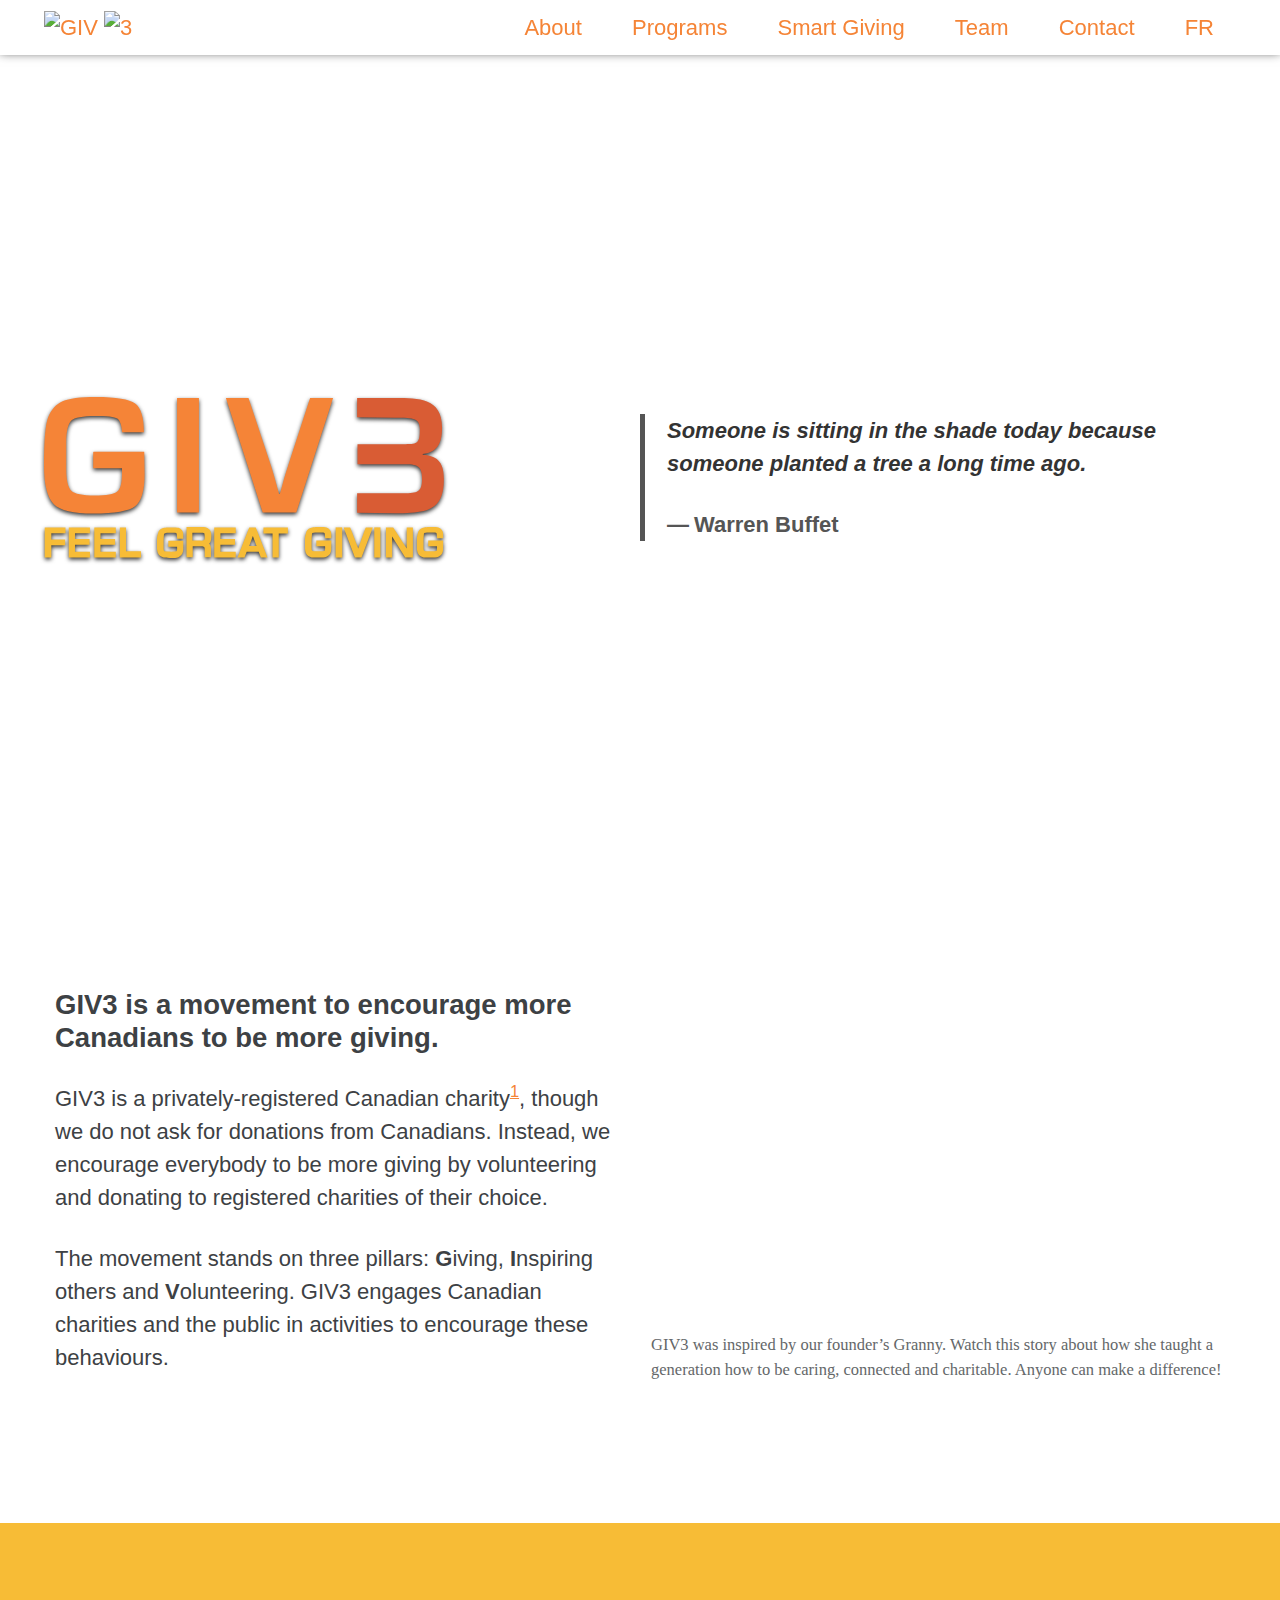
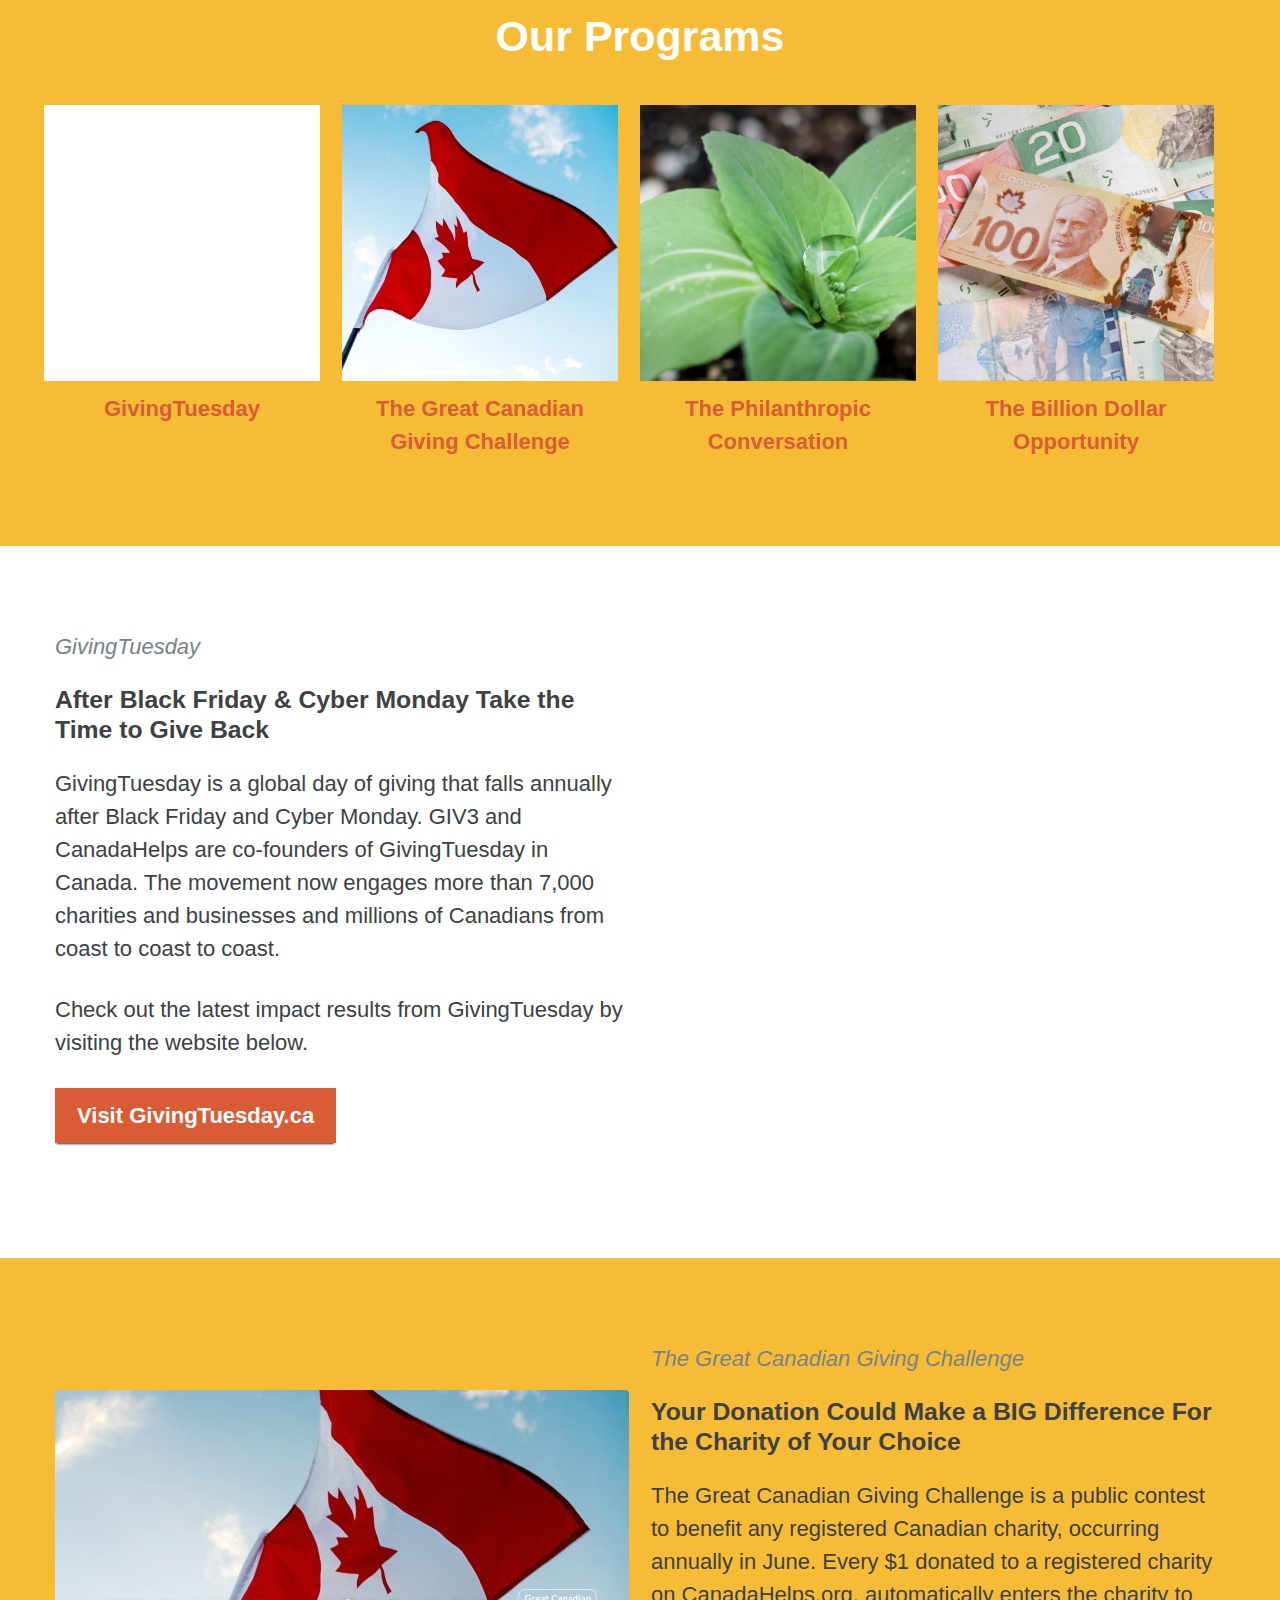
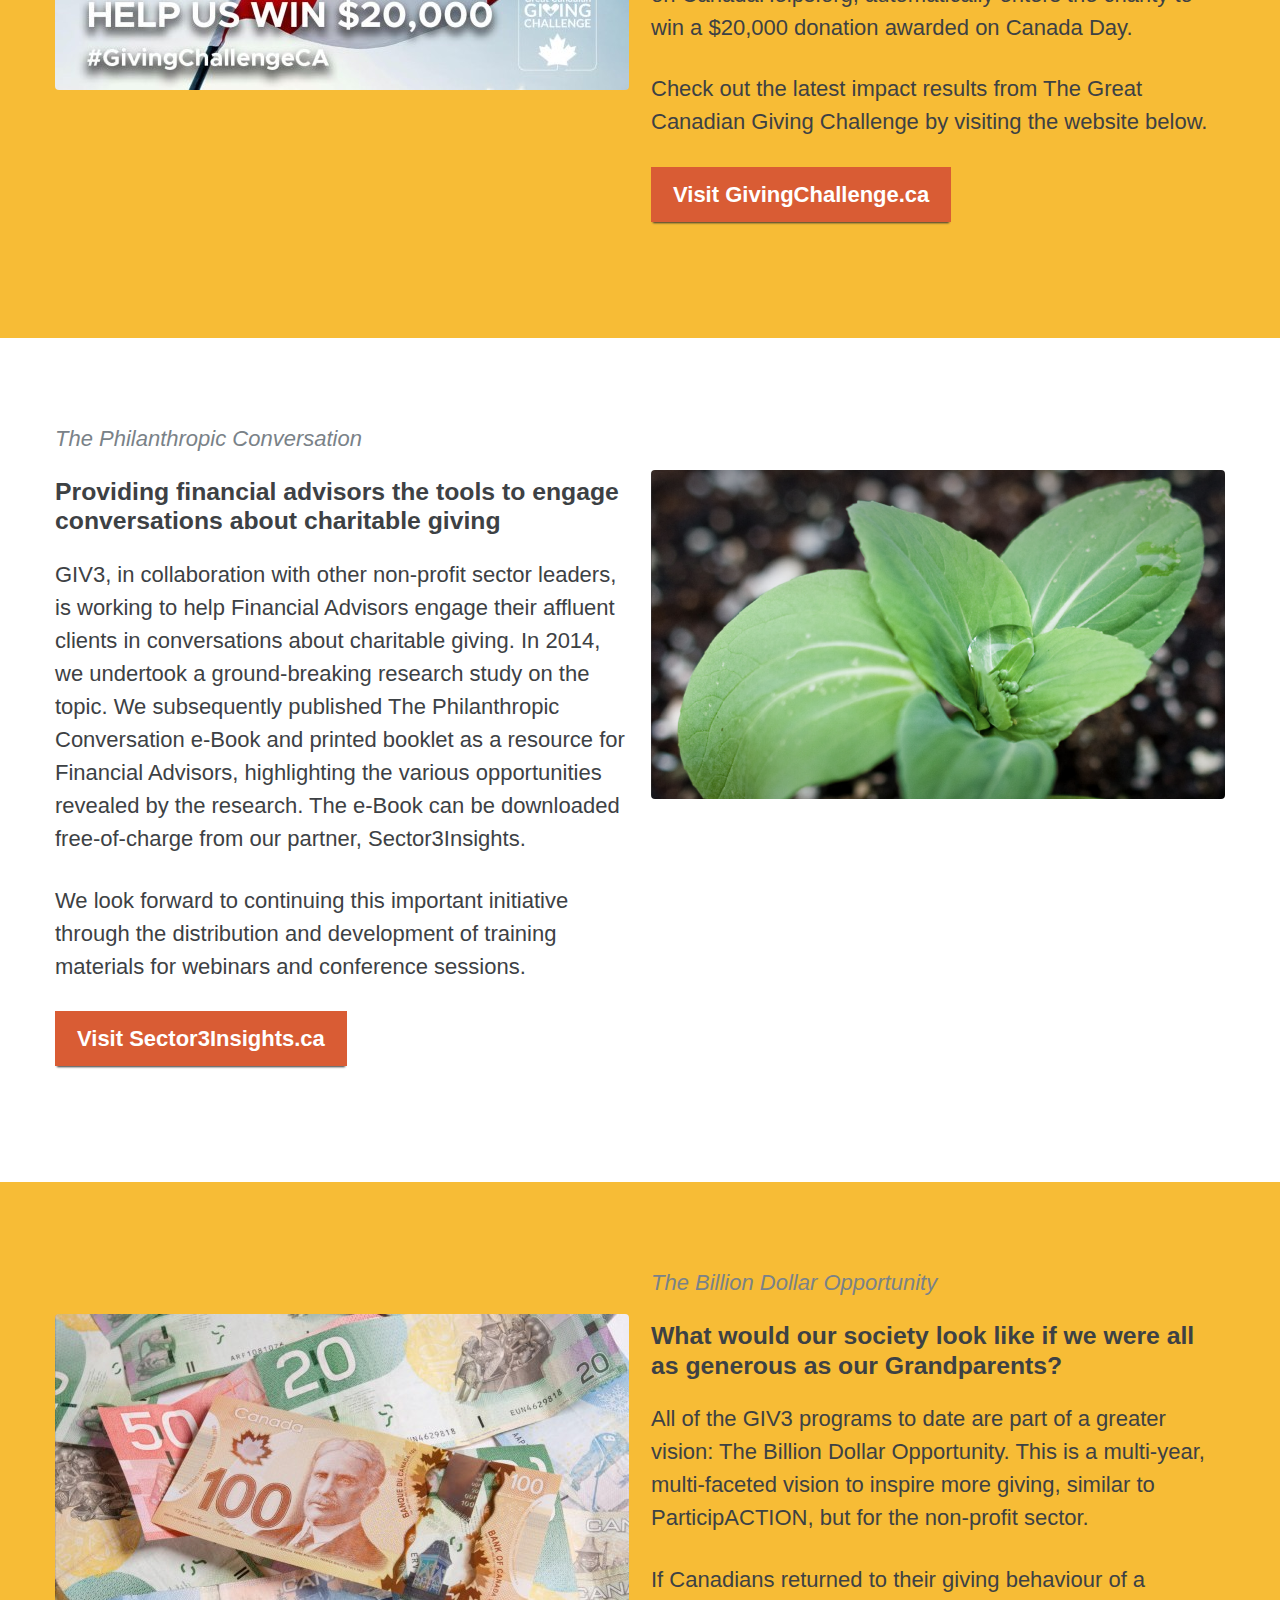
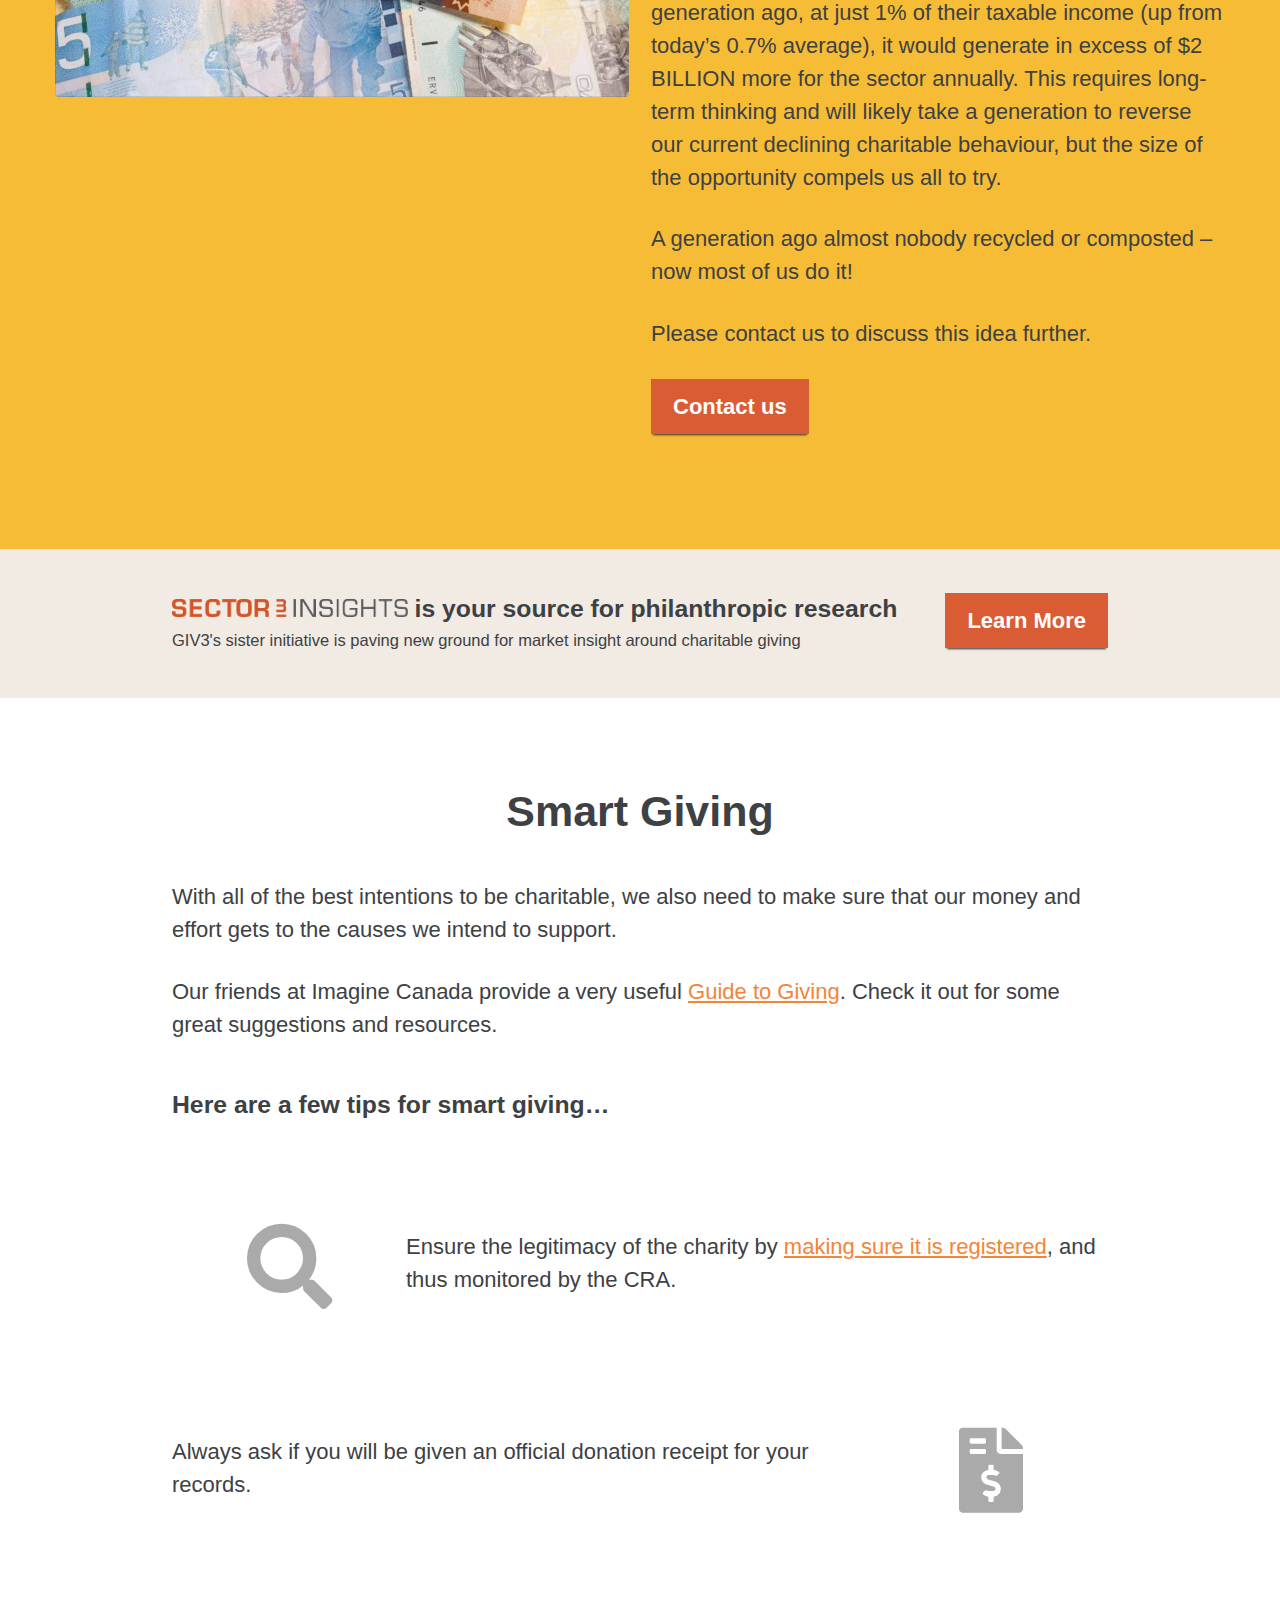
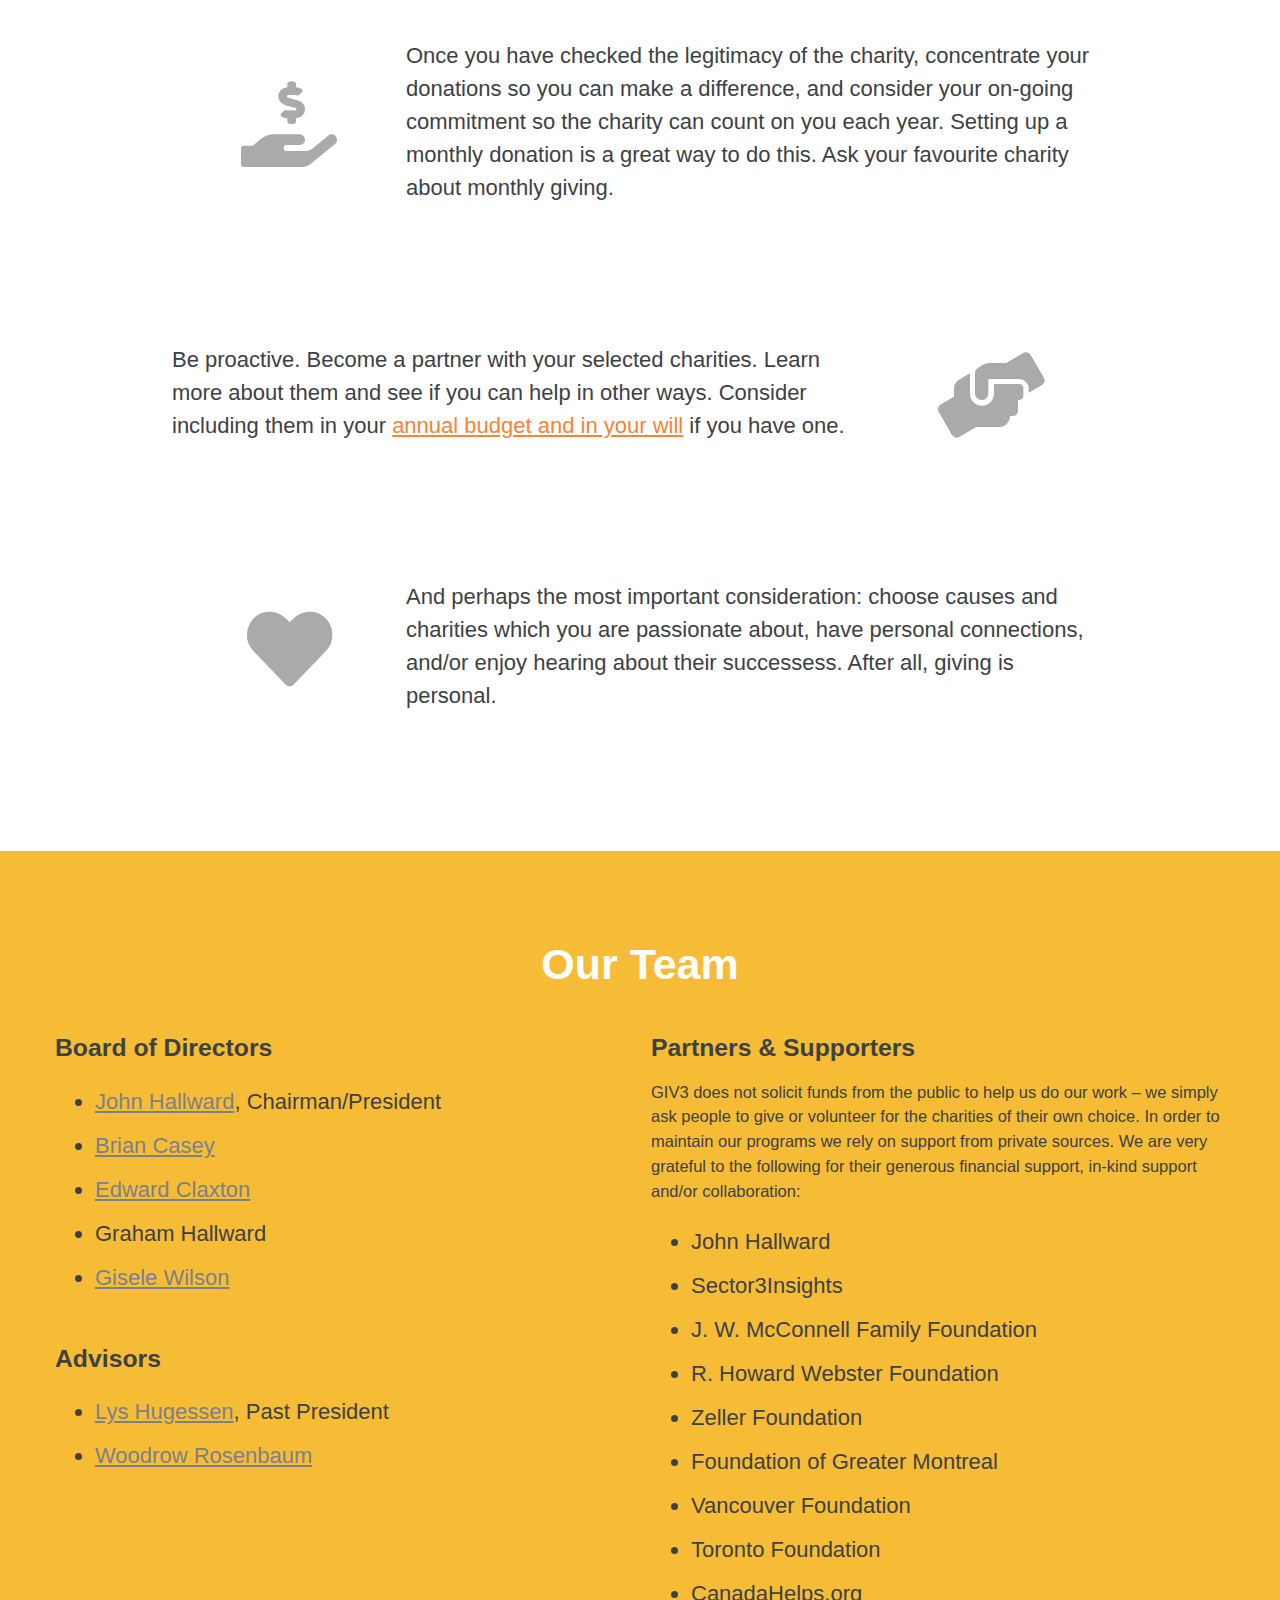
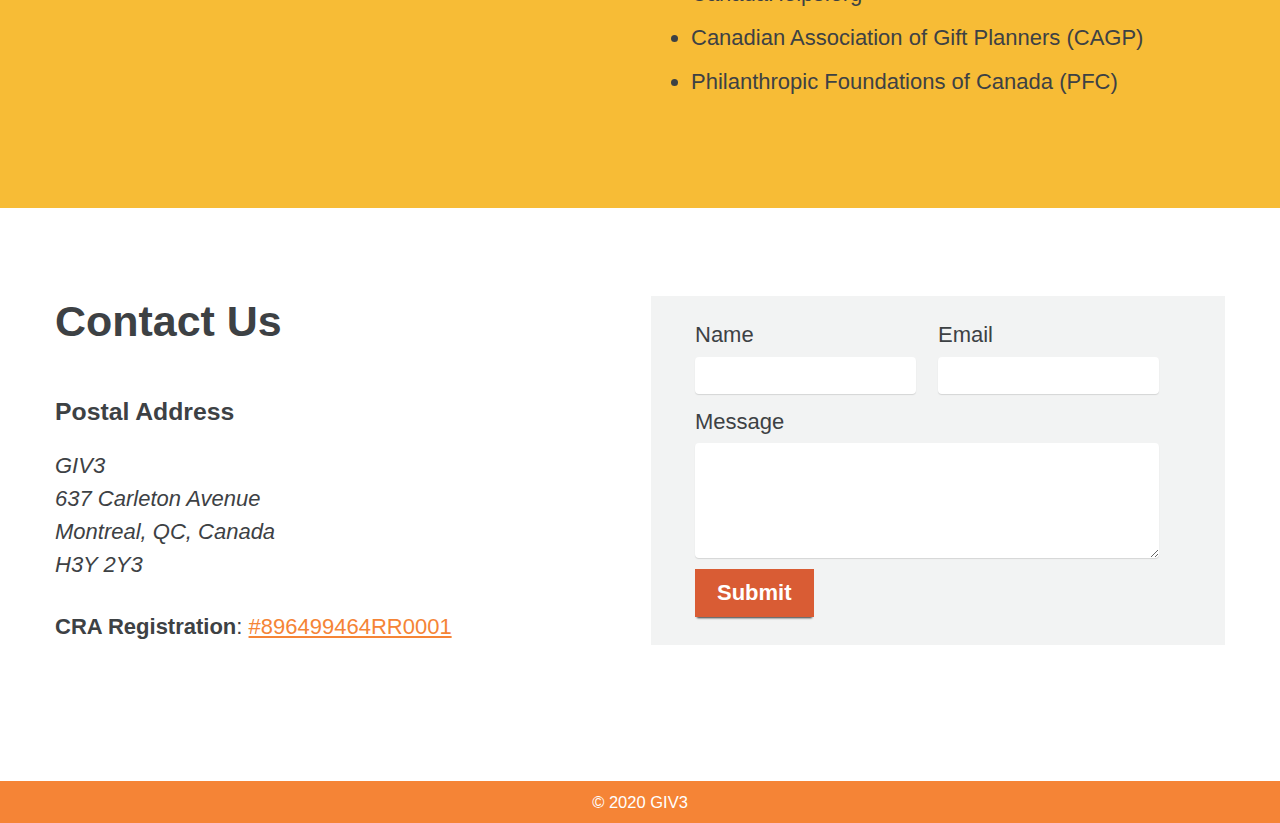
==== index.html @ 42792658 "fixed french redirect" ====
<!DOCTYPE html>
<html lang="en">
<head>
    <meta charset="UTF-8">
    <title>GIV3</title>
    <meta name="description" content="">
    <meta name="viewport" content="width=device-width, initial-scale=1, minimum-scale=1">
    <link rel="canonical" href="https://giv3.ca">

    <link rel="stylesheet"
          href="/assets/css/fontawesome-all.min.css?v=1588777667">
    <link rel="stylesheet"
          href="/assets/css/flexgrid.css?v=1588777667"
          type="text/css">
    <link rel="stylesheet"
          href="/assets/css/main.css?v=1588777667">
    <link rel="apple-touch-icon" sizes="57x57"
      href="/assets/img/favicon/apple-icon-57x57.png">
<link rel="apple-touch-icon" sizes="60x60"
      href="/assets/img/favicon/apple-icon-60x60.png">
<link rel="apple-touch-icon" sizes="72x72"
      href="/assets/img/favicon/apple-icon-72x72.png">
<link rel="apple-touch-icon" sizes="76x76"
      href="/assets/img/favicon/apple-icon-76x76.png">
<link rel="apple-touch-icon" sizes="114x114"
      href="/assets/img/favicon/apple-icon-114x114.png">
<link rel="apple-touch-icon" sizes="120x120"
      href="/assets/img/favicon/apple-icon-120x120.png">
<link rel="apple-touch-icon" sizes="144x144"
      href="/assets/img/favicon/apple-icon-144x144.png">
<link rel="apple-touch-icon" sizes="152x152"
      href="/assets/img/favicon/apple-icon-152x152.png">
<link rel="apple-touch-icon" sizes="180x180"
      href="/assets/img/favicon/apple-icon-180x180.png">
<link rel="icon" type="image/png" sizes="192x192"
      href="/assets/img/favicon/android-icon-192x192.png">
<link rel="icon" type="image/png" sizes="32x32"
      href="/assets/img/favicon/favicon-32x32.png">
<link rel="icon" type="image/png" sizes="96x96"
      href="/assets/img/favicon/favicon-96x96.png">
<link rel="icon" type="image/png" sizes="16x16"
      href="/assets/img/favicon/favicon-16x16.png">
<link rel="manifest"
      href="//assets/img/faviconmanifest.json">
<meta name="msapplication-TileColor" content="#ffffff">
<meta name="msapplication-TileImage"
      content="/assets/img/favicon/ms-icon-144x144.png">
<meta name="theme-color" content="#ffffff">
</head>
<body>

<nav id="main-nav">
    <div class="container">
        <div class="main-nav-contents">
            <a href="https://giv3.ca" id="main-nav-home">
                <img src="/assets/img/en/logo_no_3.svg"
                     alt="GIV">
                <img src="/assets/img/3.svg"
                     alt="3"
                     id="logo-3">
            </a>
            <a id="nav-burger" href="/">
                <i class="fas fa-bars burger-closed"></i>
                <i class="fas fa-times burger-open"></i>
            </a>
            <ul>
                <li><a href="#about">About</a></li>
                <li><a href="#programs">Programs</a></li>
                <li><a href="#giving">Smart Giving</a></li>
                <li><a href="#team">Team</a></li>
                <li><a href="#contact">Contact</a></li>
                <li>
                    
                        
                        <a href="https://donn3.ca/fr">FR</a>
                        
                </li>
            </ul>
        </div>
    </div>
</nav>
<div id="main-nav-trunk">
    <ul>
        <li><a href="#about">About</a></li>
        <li><a href="#programs">Programs</a></li>
        <li><a href="#giving">Smart Giving</a></li>
        <li><a href="#team">Team</a></li>
        <li><a href="#contact">Contact</a></li>
        <li>
            
                
                <a href="https://donn3.ca/fr">FR</a>
                
        </li>
    </ul>
</div>
<div id="site-wrap">
    <header id="home-hero"
            class="parallax-background"
            data-parallax="scroll"
            data-speed="0.8"
            data-image-src="/assets/img/hero/trees3.jpg">
        <div class="container">
            <div class="hero-box row">
                <div class="col-lg-4">
                    <h1 class="logo">
                        <img src="/assets/img/en/logo.svg"
                             alt="GIV3">
                    </h1>
                </div>
                <div class="col-lg-6">
                    <blockquote>
                        <p>Someone is sitting in the shade today because<br>someone planted a tree a long time ago.</p>
                        <cite>Warren Buffet</cite>
                    </blockquote>
                </div>
            </div>
        </div>
    </header>
    <section id="about" class="panel">
        <div class="container row">
            <div class="col-md-6">
                <h2>GIV3 is a movement to encourage more Canadians to be more giving.</h2>
                <p>GIV3 is a privately-registered Canadian charity<sup><a href="#contact">1</a></sup>, though we do not
ask for donations from Canadians. Instead, we encourage everybody to be more giving by
volunteering and donating to registered charities of their choice.</p>

<p>The movement stands on three pillars: <strong>G</strong>iving, <strong>I</strong>nspiring others and <strong>V</strong>olunteering. 
GIV3 engages Canadian charities and the public in activities to encourage these behaviours.</p>


            </div>
            <div class="col-md-6">
                <figure>
                    <div class="responsive-video-container">
                        <iframe src="https://www.youtube.com/embed/OLR3I4YPc20?rel=0&modestbranding=1&cc_lang_pref=en"
                                width="560"
                                height="315"
                                frameborder="0"></iframe>
                    </div>
                    <figcaption>GIV3 was inspired by our founder’s Granny. Watch this story about how she taught a generation how to be caring, connected and charitable. Anyone can make a difference!</figcaption>
                </figure>
            </div>
        </div>
    </section>
    <section id="programs">
        <div id="program-index" class="panel panel--contrast">
            <h2 class="text-center heading-large">Our Programs</h2>
            <div class="container">
                <div class="row">
                    <div class="col-sm-3">
                        <a href="#giving-tuesday">
                            <div class="tile-img"
                                 style="background-image: url(/assets/img/giving_tuesday.svg)">
                            </div>
                            <span class="tile-text">
                            GivingTuesday
                        </span>
                        </a>
                    </div>
                    <div class="col-sm-3">
                        <a href="#giving-challenge">
                            <div class="tile-img"
                                 style="background-image: url(/assets/img/gcgc_flag.jpg)">
                            </div>
                            <span class="tile-text">
                            The Great Canadian Giving Challenge
                        </span>
                        </a>
                    </div>
                    <div class="col-sm-3">
                        <a href="#philanthropic-conversation">
                            <div class="tile-img"
                                 style="background-image: url(/assets/img/philanthropic_conversation.png)">
                            </div>
                            <span class="tile-text">
                            The Philanthropic Conversation
                        </span>
                        </a>
                    </div>
                    <div class="col-sm-3">
                        <a href="#billion-dollar-opportunity">
                            <div class="tile-img"
                                 style="background-image: url(/assets/img/billion_dollar_opportunity.jpg)">
                            </div>
                            <span class="tile-text">
                            The Billion Dollar Opportunity
                        </span>
                        </a>
                    </div>
                </div>
            </div>
        </div>
        <div id="giving-tuesday" class="panel program">
            <div class="container row">
                <div class="col-md-6">
                    <h2 class="small-heading">GivingTuesday</h2>
                    <h3>After Black Friday & Cyber Monday Take the Time to Give Back</h3>
                    <p>GivingTuesday is a global day of giving that falls annually after Black Friday and Cyber Monday. GIV3 and CanadaHelps are co-founders of GivingTuesday in Canada. The movement now engages more than 7,000 charities and businesses and millions of Canadians from coast to coast to coast.</p>

<p>Check out the latest impact results from GivingTuesday by visiting the website below.</p>

                    <a href="https://givingtuesday.ca/"
                       target="_blank"
                       rel="noopener"
                       class="btn btn--primary btn--large">
                        Visit GivingTuesday.ca
                    </a>
                </div>
                <div class="col-md-6">
                    <figure>
                        <div class="responsive-video-container">
                            <iframe src="https://www.youtube.com/embed/Rq4DNKlVdxw?rel=0&modestbranding=1&cc_lang_pref=en"
                                    width="560"
                                    height="315"
                                    frameborder="0"></iframe>
                        </div>
                    </figure>
                </div>
            </div>
        </div>
        <div id="giving-challenge" class="panel program panel--contrast">
            <div class="container row">
                <div class="col-md-6">
                    <h2 class="small-heading">The Great Canadian Giving Challenge</h2>
                    <h3>Your Donation Could Make a BIG Difference For the Charity of Your Choice</h3>
                    <p>The Great Canadian Giving Challenge is a public contest to benefit any registered Canadian charity, occurring annually in June. Every $1 donated to a registered charity on CanadaHelps.org, automatically enters the charity to win a $20,000 donation awarded on Canada Day.</p>

<p>Check out the latest impact results from The Great Canadian Giving Challenge by visiting the website below.</p>

                    <a href="https://givingchallenge.ca/"
                       target="_blank"
                       rel="noopener"
                       class="btn btn--primary btn--large">
                        Visit GivingChallenge.ca
                    </a>
                </div>
                <div class="col-md-6">
                    <figure>
                        <img src="/assets/img/en/gcgc_flag.jpg"
                             alt="The Great Canadian Giving Challenge">
                    </figure>
                </div>
            </div>
        </div>
        <div id="philanthropic-conversation" class="panel program">
            <div class="container row">
                <div class="col-md-6">
                    <h2 class="small-heading">The Philanthropic Conversation</h2>
                    <h3>Providing financial advisors the tools to engage conversations about charitable giving</h3>
                    <p>GIV3, in collaboration with other non-profit sector leaders, is working to help Financial Advisors engage their affluent clients in conversations about charitable giving. In 2014, we undertook a ground-breaking research study on the topic. We subsequently published The Philanthropic Conversation e-Book and printed booklet as a resource for Financial Advisors, highlighting the various opportunities revealed by the research. The e-Book can be downloaded free-of-charge from our partner, Sector3Insights.</p>

<p>We look forward to continuing this important initiative through the distribution and development of training materials for webinars and conference sessions.</p>

                    <a href="https://sector3insights.com/the-philanthropic-conversation/"
                       target="_blank"
                       rel="noopener"
                       class="btn btn--primary btn--large">
                        Visit Sector3Insights.ca
                    </a>
                </div>
                <div class="col-md-6">
                    <figure>
                        <img src="assets/img/philanthropic_conversation.png"
                             alt="The Philanthropic Conversation">
                    </figure>
                </div>
            </div>
        </div>
        <div id="billion-dollar-opportunity" class="panel program panel--contrast">
            <div class="container row">
                <div class="col-md-6">
                    <h2 class="small-heading">The Billion Dollar Opportunity</h2>
                    <h3>What would our society look like if we were all as generous as our Grandparents?</h3>
                    <p>All of the GIV3 programs to date are part of a greater vision: The Billion Dollar Opportunity.  This is a multi-year, multi-faceted vision to inspire more giving, similar to ParticipACTION, but for the non-profit sector.</p>

<p>If Canadians returned to their giving behaviour of a generation ago, at just 1% of their taxable income (up from today’s 0.7% average), it would generate in excess of $2 BILLION more for the sector annually. This requires long-term thinking and will likely take a generation to reverse our current declining charitable behaviour, but the size of the opportunity compels us all to try.</p>

<p>A generation ago almost nobody recycled or composted – now most of us do it!</p>

<p>Please contact us to discuss this idea further.</p>

                    <a href="#contact"
                       class="btn btn--primary btn--large">
                        Contact us
                    </a>
                </div>
                <div class="col-md-6">
                    <figure>
                        <img src="assets/img/billion_dollar_opportunity.jpg"
                             alt="The Billion Dollar Opportunity">
                    </figure>
                </div>
            </div>
        </div>
    </section>
    <aside id="sector3insights" class="panel--narrow">
        <div class="container container--narrow">
            <div>
                <h3>
                    <img src="assets/img/s3i.png"
                         alt="Sector3Insights" width="282">
                    is your source for philanthropic research
                </h3>
                <p>GIV3's sister initiative is paving new ground for market insight around charitable giving</p>
            </div>
            <a href="https://sector3insights.com/"
               target="_blank"
               rel="noopener"
               class="btn btn--primary btn--large">
                Learn More
            </a>
        </div>
    </aside>
    <section id="giving" class="panel">
        <div class="container container--narrow">
            <h2 class="text-center heading-large">Smart Giving</h2>
            <p>With all of the best intentions to be charitable, we also need to make sure that our money and effort gets to the causes we intend to support.</p>

<p>Our friends at Imagine Canada provide a very useful <a href="https://www.imaginecanada.ca/en/guide-to-giving" target="_blank" rel="noopener">Guide to Giving</a>. Check it out for some great suggestions and resources.</p>

            <h3>Here are a few tips for smart giving…</h3>
            <ul class="giving-tips list-reset icon-list icon-list--alternate">
                <li>
                    <div class="icon-wrap"><i class="fas fa-search"></i>
                    </div>
                    <p>
                        Ensure the legitimacy of the charity by <a href="https://apps.cra-arc.gc.ca/ebci/hacc/srch/pub/dsplyBscSrch?request_locale=en" target="_blank" rel="noopener">making sure it is registered</a>, and thus monitored by the CRA.
                    </p>
                </li>
                <li>
                    <div class="icon-wrap"><i class="fas fa-file-invoice-dollar"></i>
                    </div>
                    <p>
                        Always ask if you will be given an official donation receipt for your records.
                    </p>
                </li>
                <li>
                    <div class="icon-wrap"><i class="fas fa-hand-holding-usd"></i>
                    </div>
                    <p>
                        Once you have checked the legitimacy of the charity, concentrate your donations so you can make a difference, and consider your on-going commitment so the charity can count on you each year. Setting up a monthly donation is a great way to do this. Ask your favourite charity about monthly giving.
                    </p>
                </li>
                <li>
                    <div class="icon-wrap"><i class="fas fa-hands-helping"></i>
                    </div>
                    <p>
                        Be proactive. Become a partner with your selected charities. Learn more about them and see if you can help in other ways. Consider including them in your <a href="http://www.leavealegacy.ca/" target="_blank" rel="noopener">annual budget and in your will</a> if you have one.
                    </p>
                </li>
                <li>
                    <div class="icon-wrap"><i class="fas fa-heart"></i>
                    </div>
                    <p>
                        And perhaps the most important consideration: choose causes and charities which you are passionate about, have personal connections, and/or enjoy hearing about their successess. After all, giving is personal.
                    </p>
                </li>
            </ul>
        </div>
    </section>
    <section id="team" class="panel panel--contrast">
        <h2 class="text-center heading-large">Our Team</h2>
        <div class="container row">
            <div class="col-md-6">
                <h3>Board of Directors</h3>
                <ul>
  <li><a href="https://www.linkedin.com/in/john-hallward-00153820/" target="_blank" rel="noopener">John Hallward</a>, Chairman/President</li>
  <li><a href="https://www.linkedin.com/in/brian-casey-97b66239/" target="_blank" rel="noopener">Brian Casey</a></li>
  <li><a href="https://www.linkedin.com/in/edward-b-ted-claxton-09258a1/" target="_blank" rel="noopener">Edward Claxton</a></li>
  <li>Graham Hallward</li>
  <li><a href="https://www.linkedin.com/in/gisele-wilson-10316569/" target="_blank" rel="noopener">Gisele Wilson</a></li>
</ul>

                <h3>Advisors</h3>
                <ul>
  <li><a href="https://www.linkedin.com/in/lys-hugessen-6779351/" target="_blank" rel="noopener">Lys Hugessen</a>, Past President</li>
  <li><a href="https://www.linkedin.com/in/woodrowrosenbaum/" target="_blank" rel="noopener">Woodrow Rosenbaum</a></li>
</ul>

            </div>
            <div class="col-md-6">
                <h3>Partners & Supporters</h3>
                <p>GIV3 does not solicit funds from the public to help us do our work – we simply ask people to give or volunteer for the charities of their own choice. In order to maintain our programs we rely on support from private sources. We are very grateful to the following for their generous financial support, in-kind support and/or collaboration:</p>

<ul>
  <li>John Hallward</li>
  <li>Sector3Insights</li>
  <li>J. W. McConnell Family Foundation</li>
  <li>R. Howard Webster Foundation</li>
  <li>Zeller Foundation</li>
  <li>Foundation of Greater Montreal</li>
  <li>Vancouver Foundation</li>
  <li>Toronto Foundation</li>
  <li>CanadaHelps.org</li>
  <li>Canadian Association of Gift Planners (CAGP)</li>
  <li>Philanthropic Foundations of Canada (PFC)</li>
</ul>

            </div>
        </div>

    </section>
    <section id="contact" class="panel">
        <div class="container row">
            <div class="col-md-6">
                <h2 class="heading-large">Contact Us</h2>
                <h3>Postal Address</h3>
                <address><p>GIV3<br />
637 Carleton Avenue<br />
Montreal, QC, Canada<br />
H3Y 2Y3</p>
</address>
                <p>
                    <strong>CRA Registration</strong>:
                    <a href="https://apps.cra-arc.gc.ca/ebci/hacc/srch/pub/dsplyRprtngPrd?q.srchNm=giv3&q.stts=0007&selectedCharityBn=896499464RR0001&dsrdPg=1" target="_blank" rel="noopener">#896499464RR0001</a>
                </p>
            </div>
            <div class="col-md-6">
                <form action="https://formspree.io/mqkdvwjq" id="contact-form" method="post">
    <input type="hidden" name="_language" value="en">
    <input type="hidden" name="_replyto" value="" id="input-replyto">
    <div class="row">
        <div class="col-xs-6">
            <label for="name">Name</label>
            <input type="text" name="name" required>
        </div>
        <div class="col-xs-6">
            <label for="email">Email</label>
            <input type="email" name="email" required id="input-email">
        </div>
    </div>
    <div class="row">
        <div class="col-xs-12">
            <label for="message">Message</label>
            <textarea name="message" rows="4" required></textarea>
        </div>
        <div class="col-xs-12">
            <button type="submit" class="btn btn--primary btn--large">
                Submit
            </button>
        </div>
    </div>
</form>
<script>
    var emailInput = document.getElementById('input-email');
    var replytoInput = document.getElementById('input-replyto');
    emailInput.addEventListener('keyup', function (e) {
        replytoInput.value = emailInput.value;
    });
</script>
            </div>
        </div>
    </section>
</div>
<footer id="main-footer">
    <div class="container">
        &copy;
        <span id="copyright-year">2020</span>
        GIV3
    </div>
</footer>
<script src="https://code.jquery.com/jquery-3.5.0.min.js"
        integrity="sha256-xNzN2a4ltkB44Mc/Jz3pT4iU1cmeR0FkXs4pru/JxaQ="
        crossorigin="anonymous"></script>
<script src="assets/js/parallax.min.js"></script>
<script src="assets/js/site.js"></script>
</body>
</html>
---- assets/css/flexgrid.css ----
.container-fluid,
.container {
    margin-right: auto;
    margin-left: auto;
}

.container-fluid {
    padding-right: 2rem;
    padding-left: 2rem;
}

.row {
    box-sizing: border-box;
    display: -webkit-box;
    display: -ms-flexbox;
    display: flex;
    -webkit-box-flex: 0;
    -ms-flex: 0 1 auto;
    flex: 0 1 auto;
    -webkit-box-orient: horizontal;
    -webkit-box-direction: normal;
    -ms-flex-direction: row;
    flex-direction: row;
    -ms-flex-wrap: wrap;
    flex-wrap: wrap;
    margin-right: -0.5rem;
    margin-left: -0.5rem;
}

.row.reverse {
    -webkit-box-orient: horizontal;
    -webkit-box-direction: reverse;
    -ms-flex-direction: row-reverse;
    flex-direction: row-reverse;
}

.col.reverse {
    -webkit-box-orient: vertical;
    -webkit-box-direction: reverse;
    -ms-flex-direction: column-reverse;
    flex-direction: column-reverse;
}

.col-xs,
.col-xs-1,
.col-xs-2,
.col-xs-3,
.col-xs-4,
.col-xs-5,
.col-xs-6,
.col-xs-7,
.col-xs-8,
.col-xs-9,
.col-xs-10,
.col-xs-11,
.col-xs-12,
.col-xs-offset-0,
.col-xs-offset-1,
.col-xs-offset-2,
.col-xs-offset-3,
.col-xs-offset-4,
.col-xs-offset-5,
.col-xs-offset-6,
.col-xs-offset-7,
.col-xs-offset-8,
.col-xs-offset-9,
.col-xs-offset-10,
.col-xs-offset-11,
.col-xs-offset-12 {
    box-sizing: border-box;
    -webkit-box-flex: 0;
    -ms-flex: 0 0 auto;
    flex: 0 0 auto;
    padding-right: 0.5rem;
    padding-left: 0.5rem;
}

.col-xs {
    -webkit-box-flex: 1;
    -ms-flex-positive: 1;
    flex-grow: 1;
    -ms-flex-preferred-size: 0;
    flex-basis: 0;
    max-width: 100%;
}

.col-xs-1 {
    -ms-flex-preferred-size: 8.33333333%;
    flex-basis: 8.33333333%;
    max-width: 8.33333333%;
}

.col-xs-2 {
    -ms-flex-preferred-size: 16.66666667%;
    flex-basis: 16.66666667%;
    max-width: 16.66666667%;
}

.col-xs-3 {
    -ms-flex-preferred-size: 25%;
    flex-basis: 25%;
    max-width: 25%;
}

.col-xs-4 {
    -ms-flex-preferred-size: 33.33333333%;
    flex-basis: 33.33333333%;
    max-width: 33.33333333%;
}

.col-xs-5 {
    -ms-flex-preferred-size: 41.66666667%;
    flex-basis: 41.66666667%;
    max-width: 41.66666667%;
}

.col-xs-6 {
    -ms-flex-preferred-size: 50%;
    flex-basis: 50%;
    max-width: 50%;
}

.col-xs-7 {
    -ms-flex-preferred-size: 58.33333333%;
    flex-basis: 58.33333333%;
    max-width: 58.33333333%;
}

.col-xs-8 {
    -ms-flex-preferred-size: 66.66666667%;
    flex-basis: 66.66666667%;
    max-width: 66.66666667%;
}

.col-xs-9 {
    -ms-flex-preferred-size: 75%;
    flex-basis: 75%;
    max-width: 75%;
}

.col-xs-10 {
    -ms-flex-preferred-size: 83.33333333%;
    flex-basis: 83.33333333%;
    max-width: 83.33333333%;
}

.col-xs-11 {
    -ms-flex-preferred-size: 91.66666667%;
    flex-basis: 91.66666667%;
    max-width: 91.66666667%;
}

.col-xs-12 {
    -ms-flex-preferred-size: 100%;
    flex-basis: 100%;
    max-width: 100%;
}

.col-xs-offset-0 {
    margin-left: 0;
}

.col-xs-offset-1 {
    margin-left: 8.33333333%;
}

.col-xs-offset-2 {
    margin-left: 16.66666667%;
}

.col-xs-offset-3 {
    margin-left: 25%;
}

.col-xs-offset-4 {
    margin-left: 33.33333333%;
}

.col-xs-offset-5 {
    margin-left: 41.66666667%;
}

.col-xs-offset-6 {
    margin-left: 50%;
}

.col-xs-offset-7 {
    margin-left: 58.33333333%;
}

.col-xs-offset-8 {
    margin-left: 66.66666667%;
}

.col-xs-offset-9 {
    margin-left: 75%;
}

.col-xs-offset-10 {
    margin-left: 83.33333333%;
}

.col-xs-offset-11 {
    margin-left: 91.66666667%;
}

.start-xs {
    -webkit-box-pack: start;
    -ms-flex-pack: start;
    justify-content: flex-start;
    text-align: start;
}

.center-xs {
    -webkit-box-pack: center;
    -ms-flex-pack: center;
    justify-content: center;
    text-align: center;
}

.end-xs {
    -webkit-box-pack: end;
    -ms-flex-pack: end;
    justify-content: flex-end;
    text-align: end;
}

.top-xs {
    -webkit-box-align: start;
    -ms-flex-align: start;
    align-items: flex-start;
}

.middle-xs {
    -webkit-box-align: center;
    -ms-flex-align: center;
    align-items: center;
}

.bottom-xs {
    -webkit-box-align: end;
    -ms-flex-align: end;
    align-items: flex-end;
}

.around-xs {
    -ms-flex-pack: distribute;
    justify-content: space-around;
}

.between-xs {
    -webkit-box-pack: justify;
    -ms-flex-pack: justify;
    justify-content: space-between;
}

.first-xs {
    -webkit-box-ordinal-group: 0;
    -ms-flex-order: -1;
    order: -1;
}

.last-xs {
    -webkit-box-ordinal-group: 2;
    -ms-flex-order: 1;
    order: 1;
}

@media only screen and (min-width: 600px) {
    .container {
        max-width: 600px;
    }

    .col-sm,
    .col-sm-1,
    .col-sm-2,
    .col-sm-3,
    .col-sm-4,
    .col-sm-5,
    .col-sm-6,
    .col-sm-7,
    .col-sm-8,
    .col-sm-9,
    .col-sm-10,
    .col-sm-11,
    .col-sm-12,
    .col-sm-offset-0,
    .col-sm-offset-1,
    .col-sm-offset-2,
    .col-sm-offset-3,
    .col-sm-offset-4,
    .col-sm-offset-5,
    .col-sm-offset-6,
    .col-sm-offset-7,
    .col-sm-offset-8,
    .col-sm-offset-9,
    .col-sm-offset-10,
    .col-sm-offset-11,
    .col-sm-offset-12 {
        box-sizing: border-box;
        -webkit-box-flex: 0;
        -ms-flex: 0 0 auto;
        flex: 0 0 auto;
        padding-right: 0.5rem;
        padding-left: 0.5rem;
    }

    .col-sm {
        -webkit-box-flex: 1;
        -ms-flex-positive: 1;
        flex-grow: 1;
        -ms-flex-preferred-size: 0;
        flex-basis: 0;
        max-width: 100%;
    }

    .col-sm-1 {
        -ms-flex-preferred-size: 8.33333333%;
        flex-basis: 8.33333333%;
        max-width: 8.33333333%;
    }

    .col-sm-2 {
        -ms-flex-preferred-size: 16.66666667%;
        flex-basis: 16.66666667%;
        max-width: 16.66666667%;
    }

    .col-sm-3 {
        -ms-flex-preferred-size: 25%;
        flex-basis: 25%;
        max-width: 25%;
    }

    .col-sm-4 {
        -ms-flex-preferred-size: 33.33333333%;
        flex-basis: 33.33333333%;
        max-width: 33.33333333%;
    }

    .col-sm-5 {
        -ms-flex-preferred-size: 41.66666667%;
        flex-basis: 41.66666667%;
        max-width: 41.66666667%;
    }

    .col-sm-6 {
        -ms-flex-preferred-size: 50%;
        flex-basis: 50%;
        max-width: 50%;
    }

    .col-sm-7 {
        -ms-flex-preferred-size: 58.33333333%;
        flex-basis: 58.33333333%;
        max-width: 58.33333333%;
    }

    .col-sm-8 {
        -ms-flex-preferred-size: 66.66666667%;
        flex-basis: 66.66666667%;
        max-width: 66.66666667%;
    }

    .col-sm-9 {
        -ms-flex-preferred-size: 75%;
        flex-basis: 75%;
        max-width: 75%;
    }

    .col-sm-10 {
        -ms-flex-preferred-size: 83.33333333%;
        flex-basis: 83.33333333%;
        max-width: 83.33333333%;
    }

    .col-sm-11 {
        -ms-flex-preferred-size: 91.66666667%;
        flex-basis: 91.66666667%;
        max-width: 91.66666667%;
    }

    .col-sm-12 {
        -ms-flex-preferred-size: 100%;
        flex-basis: 100%;
        max-width: 100%;
    }

    .col-sm-offset-0 {
        margin-left: 0;
    }

    .col-sm-offset-1 {
        margin-left: 8.33333333%;
    }

    .col-sm-offset-2 {
        margin-left: 16.66666667%;
    }

    .col-sm-offset-3 {
        margin-left: 25%;
    }

    .col-sm-offset-4 {
        margin-left: 33.33333333%;
    }

    .col-sm-offset-5 {
        margin-left: 41.66666667%;
    }

    .col-sm-offset-6 {
        margin-left: 50%;
    }

    .col-sm-offset-7 {
        margin-left: 58.33333333%;
    }

    .col-sm-offset-8 {
        margin-left: 66.66666667%;
    }

    .col-sm-offset-9 {
        margin-left: 75%;
    }

    .col-sm-offset-10 {
        margin-left: 83.33333333%;
    }

    .col-sm-offset-11 {
        margin-left: 91.66666667%;
    }

    .start-sm {
        -webkit-box-pack: start;
        -ms-flex-pack: start;
        justify-content: flex-start;
        text-align: start;
    }

    .center-sm {
        -webkit-box-pack: center;
        -ms-flex-pack: center;
        justify-content: center;
        text-align: center;
    }

    .end-sm {
        -webkit-box-pack: end;
        -ms-flex-pack: end;
        justify-content: flex-end;
        text-align: end;
    }

    .top-sm {
        -webkit-box-align: start;
        -ms-flex-align: start;
        align-items: flex-start;
    }

    .middle-sm {
        -webkit-box-align: center;
        -ms-flex-align: center;
        align-items: center;
    }

    .bottom-sm {
        -webkit-box-align: end;
        -ms-flex-align: end;
        align-items: flex-end;
    }

    .around-sm {
        -ms-flex-pack: distribute;
        justify-content: space-around;
    }

    .between-sm {
        -webkit-box-pack: justify;
        -ms-flex-pack: justify;
        justify-content: space-between;
    }

    .first-sm {
        -webkit-box-ordinal-group: 0;
        -ms-flex-order: -1;
        order: -1;
    }

    .last-sm {
        -webkit-box-ordinal-group: 2;
        -ms-flex-order: 1;
        order: 1;
    }
}

@media only screen and (min-width: 768px) {
    .container {
        max-width: 768px;
    }

    .col-md,
    .col-md-1,
    .col-md-2,
    .col-md-3,
    .col-md-4,
    .col-md-5,
    .col-md-6,
    .col-md-7,
    .col-md-8,
    .col-md-9,
    .col-md-10,
    .col-md-11,
    .col-md-12,
    .col-md-offset-0,
    .col-md-offset-1,
    .col-md-offset-2,
    .col-md-offset-3,
    .col-md-offset-4,
    .col-md-offset-5,
    .col-md-offset-6,
    .col-md-offset-7,
    .col-md-offset-8,
    .col-md-offset-9,
    .col-md-offset-10,
    .col-md-offset-11,
    .col-md-offset-12 {
        box-sizing: border-box;
        -webkit-box-flex: 0;
        -ms-flex: 0 0 auto;
        flex: 0 0 auto;
        padding-right: 0.5rem;
        padding-left: 0.5rem;
    }

    .col-md {
        -webkit-box-flex: 1;
        -ms-flex-positive: 1;
        flex-grow: 1;
        -ms-flex-preferred-size: 0;
        flex-basis: 0;
        max-width: 100%;
    }

    .col-md-1 {
        -ms-flex-preferred-size: 8.33333333%;
        flex-basis: 8.33333333%;
        max-width: 8.33333333%;
    }

    .col-md-2 {
        -ms-flex-preferred-size: 16.66666667%;
        flex-basis: 16.66666667%;
        max-width: 16.66666667%;
    }

    .col-md-3 {
        -ms-flex-preferred-size: 25%;
        flex-basis: 25%;
        max-width: 25%;
    }

    .col-md-4 {
        -ms-flex-preferred-size: 33.33333333%;
        flex-basis: 33.33333333%;
        max-width: 33.33333333%;
    }

    .col-md-5 {
        -ms-flex-preferred-size: 41.66666667%;
        flex-basis: 41.66666667%;
        max-width: 41.66666667%;
    }

    .col-md-6 {
        -ms-flex-preferred-size: 50%;
        flex-basis: 50%;
        max-width: 50%;
    }

    .col-md-7 {
        -ms-flex-preferred-size: 58.33333333%;
        flex-basis: 58.33333333%;
        max-width: 58.33333333%;
    }

    .col-md-8 {
        -ms-flex-preferred-size: 66.66666667%;
        flex-basis: 66.66666667%;
        max-width: 66.66666667%;
    }

    .col-md-9 {
        -ms-flex-preferred-size: 75%;
        flex-basis: 75%;
        max-width: 75%;
    }

    .col-md-10 {
        -ms-flex-preferred-size: 83.33333333%;
        flex-basis: 83.33333333%;
        max-width: 83.33333333%;
    }

    .col-md-11 {
        -ms-flex-preferred-size: 91.66666667%;
        flex-basis: 91.66666667%;
        max-width: 91.66666667%;
    }

    .col-md-12 {
        -ms-flex-preferred-size: 100%;
        flex-basis: 100%;
        max-width: 100%;
    }

    .col-md-offset-0 {
        margin-left: 0;
    }

    .col-md-offset-1 {
        margin-left: 8.33333333%;
    }

    .col-md-offset-2 {
        margin-left: 16.66666667%;
    }

    .col-md-offset-3 {
        margin-left: 25%;
    }

    .col-md-offset-4 {
        margin-left: 33.33333333%;
    }

    .col-md-offset-5 {
        margin-left: 41.66666667%;
    }

    .col-md-offset-6 {
        margin-left: 50%;
    }

    .col-md-offset-7 {
        margin-left: 58.33333333%;
    }

    .col-md-offset-8 {
        margin-left: 66.66666667%;
    }

    .col-md-offset-9 {
        margin-left: 75%;
    }

    .col-md-offset-10 {
        margin-left: 83.33333333%;
    }

    .col-md-offset-11 {
        margin-left: 91.66666667%;
    }

    .start-md {
        -webkit-box-pack: start;
        -ms-flex-pack: start;
        justify-content: flex-start;
        text-align: start;
    }

    .center-md {
        -webkit-box-pack: center;
        -ms-flex-pack: center;
        justify-content: center;
        text-align: center;
    }

    .end-md {
        -webkit-box-pack: end;
        -ms-flex-pack: end;
        justify-content: flex-end;
        text-align: end;
    }

    .top-md {
        -webkit-box-align: start;
        -ms-flex-align: start;
        align-items: flex-start;
    }

    .middle-md {
        -webkit-box-align: center;
        -ms-flex-align: center;
        align-items: center;
    }

    .bottom-md {
        -webkit-box-align: end;
        -ms-flex-align: end;
        align-items: flex-end;
    }

    .around-md {
        -ms-flex-pack: distribute;
        justify-content: space-around;
    }

    .between-md {
        -webkit-box-pack: justify;
        -ms-flex-pack: justify;
        justify-content: space-between;
    }

    .first-md {
        -webkit-box-ordinal-group: 0;
        -ms-flex-order: -1;
        order: -1;
    }

    .last-md {
        -webkit-box-ordinal-group: 2;
        -ms-flex-order: 1;
        order: 1;
    }
}

@media only screen and (min-width: 1024px) {
    .container {
        max-width: 1024px;
    }

    .col-lg,
    .col-lg-1,
    .col-lg-2,
    .col-lg-3,
    .col-lg-4,
    .col-lg-5,
    .col-lg-6,
    .col-lg-7,
    .col-lg-8,
    .col-lg-9,
    .col-lg-10,
    .col-lg-11,
    .col-lg-12,
    .col-lg-offset-0,
    .col-lg-offset-1,
    .col-lg-offset-2,
    .col-lg-offset-3,
    .col-lg-offset-4,
    .col-lg-offset-5,
    .col-lg-offset-6,
    .col-lg-offset-7,
    .col-lg-offset-8,
    .col-lg-offset-9,
    .col-lg-offset-10,
    .col-lg-offset-11,
    .col-lg-offset-12 {
        box-sizing: border-box;
        -webkit-box-flex: 0;
        -ms-flex: 0 0 auto;
        flex: 0 0 auto;
        padding-right: 0.5rem;
        padding-left: 0.5rem;
    }

    .col-lg {
        -webkit-box-flex: 1;
        -ms-flex-positive: 1;
        flex-grow: 1;
        -ms-flex-preferred-size: 0;
        flex-basis: 0;
        max-width: 100%;
    }

    .col-lg-1 {
        -ms-flex-preferred-size: 8.33333333%;
        flex-basis: 8.33333333%;
        max-width: 8.33333333%;
    }

    .col-lg-2 {
        -ms-flex-preferred-size: 16.66666667%;
        flex-basis: 16.66666667%;
        max-width: 16.66666667%;
    }

    .col-lg-3 {
        -ms-flex-preferred-size: 25%;
        flex-basis: 25%;
        max-width: 25%;
    }

    .col-lg-4 {
        -ms-flex-preferred-size: 33.33333333%;
        flex-basis: 33.33333333%;
        max-width: 33.33333333%;
    }

    .col-lg-5 {
        -ms-flex-preferred-size: 41.66666667%;
        flex-basis: 41.66666667%;
        max-width: 41.66666667%;
    }

    .col-lg-6 {
        -ms-flex-preferred-size: 50%;
        flex-basis: 50%;
        max-width: 50%;
    }

    .col-lg-7 {
        -ms-flex-preferred-size: 58.33333333%;
        flex-basis: 58.33333333%;
        max-width: 58.33333333%;
    }

    .col-lg-8 {
        -ms-flex-preferred-size: 66.66666667%;
        flex-basis: 66.66666667%;
        max-width: 66.66666667%;
    }

    .col-lg-9 {
        -ms-flex-preferred-size: 75%;
        flex-basis: 75%;
        max-width: 75%;
    }

    .col-lg-10 {
        -ms-flex-preferred-size: 83.33333333%;
        flex-basis: 83.33333333%;
        max-width: 83.33333333%;
    }

    .col-lg-11 {
        -ms-flex-preferred-size: 91.66666667%;
        flex-basis: 91.66666667%;
        max-width: 91.66666667%;
    }

    .col-lg-12 {
        -ms-flex-preferred-size: 100%;
        flex-basis: 100%;
        max-width: 100%;
    }

    .col-lg-offset-0 {
        margin-left: 0;
    }

    .col-lg-offset-1 {
        margin-left: 8.33333333%;
    }

    .col-lg-offset-2 {
        margin-left: 16.66666667%;
    }

    .col-lg-offset-3 {
        margin-left: 25%;
    }

    .col-lg-offset-4 {
        margin-left: 33.33333333%;
    }

    .col-lg-offset-5 {
        margin-left: 41.66666667%;
    }

    .col-lg-offset-6 {
        margin-left: 50%;
    }

    .col-lg-offset-7 {
        margin-left: 58.33333333%;
    }

    .col-lg-offset-8 {
        margin-left: 66.66666667%;
    }

    .col-lg-offset-9 {
        margin-left: 75%;
    }

    .col-lg-offset-10 {
        margin-left: 83.33333333%;
    }

    .col-lg-offset-11 {
        margin-left: 91.66666667%;
    }

    .start-lg {
        -webkit-box-pack: start;
        -ms-flex-pack: start;
        justify-content: flex-start;
        text-align: start;
    }

    .center-lg {
        -webkit-box-pack: center;
        -ms-flex-pack: center;
        justify-content: center;
        text-align: center;
    }

    .end-lg {
        -webkit-box-pack: end;
        -ms-flex-pack: end;
        justify-content: flex-end;
        text-align: end;
    }

    .top-lg {
        -webkit-box-align: start;
        -ms-flex-align: start;
        align-items: flex-start;
    }

    .middle-lg {
        -webkit-box-align: center;
        -ms-flex-align: center;
        align-items: center;
    }

    .bottom-lg {
        -webkit-box-align: end;
        -ms-flex-align: end;
        align-items: flex-end;
    }

    .around-lg {
        -ms-flex-pack: distribute;
        justify-content: space-around;
    }

    .between-lg {
        -webkit-box-pack: justify;
        -ms-flex-pack: justify;
        justify-content: space-between;
    }

    .first-lg {
        -webkit-box-ordinal-group: 0;
        -ms-flex-order: -1;
        order: -1;
    }

    .last-lg {
        -webkit-box-ordinal-group: 2;
        -ms-flex-order: 1;
        order: 1;
    }
}
---- assets/css/main.css ----
/* ========================================================================== Variables @mixin ========================================================================= */
/* Typography @mixin ========================================================================= */
/* paragraph indention */
/* system typefaces */
/* sans serif typefaces */
/* serif typefaces */
/* type scale */
/* headline scale */
/* Colors @mixin ========================================================================= */
/* YIQ color contrast */
/* brands */
/* links */
/* syntax highlighting (base16) */
/* Breakpoints @mixin ========================================================================= */
/* Grid @mixin ========================================================================= */
/* Other @mixin ========================================================================= */
/* ========================================================================== MIXINS @mixin ========================================================================= */
a:focus { /* Default*/ outline: thin dotted #6f777d; /* Webkit*/ outline: 5px auto #6f777d; outline-offset: -2px; }

/* em function @mixin ========================================================================= */
/* Bourbon clearfix @mixin ========================================================================= */
/* Provides an easy way to include a clearfix for containing floats. link http://cssmojo.com/latest_new_clearfix_so_far/ example scss - Usage .element @include clearfix example css - CSS Output .element::after clear: both content: "" display: table */
/* Compass YIQ Color Contrast https://github.com/easy-designs/yiq-color-contrast @mixin ========================================================================= */
/* ========================================================================== STYLE RESETS @mixin ========================================================================= */
* { box-sizing: border-box; }

html { /* apply a natural box layout model to all elements */ box-sizing: border-box; background-color: #fff; font-size: 16px; -webkit-text-size-adjust: 100%; -ms-text-size-adjust: 100%; }

@media (min-width: 48em) { html { font-size: 18px; } }

@media (min-width: 64em) { html { font-size: 20px; } }

@media (min-width: 80em) { html { font-size: 22px; } }

/* Remove margin */
body { margin: 0; }

/* Selected elements */
::selection, ::-moz-selection { color: #fff; background: #000; }

/* Display HTML5 elements in IE6-9 and FF3 */
div, article, aside, details, figcaption, figure, footer, header, hgroup, main, nav, section { display: block; width: 100%; }

/* Display block in IE6-9 and FF3 */
audio, canvas, video { display: inline-block; *display: inline; *zoom: 1; }

/* Prevents modern browsers from displaying 'audio' without controls */
audio:not([controls]) { display: none; }

a { color: #F58436; }

/* Apply focus state */
/* Remove outline from links */
a:hover, a:active { outline: 0; }

/* Prevent sub and sup affecting line-height in all browsers */
sub, sup { position: relative; font-size: 75%; line-height: 0; vertical-align: baseline; }

sup { top: -0.5em; }

sub { bottom: -0.25em; }

/* img border in anchor's and image quality */
img { /* Responsive images (ensure images don't scale beyond their parents) */ max-width: 100%; width: auto\9 ; height: auto; vertical-align: middle; border: 0; -ms-interpolation-mode: bicubic; }

/* Prevent max-width from affecting Google Maps */
#map_canvas img, .google-maps img { max-width: none; }

/* Consistent form font size in all browsers, margin changes, misc */
button, input, select, textarea { margin: 0; font-size: 100%; vertical-align: middle; }

button, input { *overflow: visible; line-height: normal; }

button::-moz-focus-inner, input::-moz-focus-inner { padding: 0; border: 0; }

button, html input[type="button"], input[type="reset"], input[type="submit"] { -webkit-appearance: button; cursor: pointer; }

label, select, button, input[type="button"], input[type="reset"], input[type="submit"], input[type="radio"], input[type="checkbox"] { cursor: pointer; }

input[type="search"] { box-sizing: border-box; -webkit-appearance: textfield; }

input[type="search"]::-webkit-search-decoration, input[type="search"]::-webkit-search-cancel-button { -webkit-appearance: none; }

textarea { overflow: auto; vertical-align: top; }

/* ========================================================================== BASE ELEMENTS @mixin ========================================================================= */
html { /* sticky footer fix */ position: relative; min-height: 100%; }

body { margin: 0; padding: 0; color: #3d4144; font-family: Helvetica, -apple-system, BlinkMacSystemFont, "Roboto", "Segoe UI", "Helvetica Neue", "Lucida Grande", Arial, sans-serif; line-height: 1.5; position: relative; }

body.overflow--hidden { /* when primary navigation is visible, the content in the background won't scroll */ overflow: hidden; }

h1, h2, h3, h4, h5, h6 { margin: 2em 0 0.5em; line-height: 1.2; font-family: Helvetica, -apple-system, BlinkMacSystemFont, "Roboto", "Segoe UI", "Helvetica Neue", "Lucida Grande", Arial, sans-serif; font-weight: bold; }

h1:first-child, h2:first-child, h3:first-child, h4:first-child, h5:first-child, h6:first-child { margin-top: 0; }

h1 { margin-top: 0; font-size: 1.563em; }

h2 { font-size: 1.25em; margin-bottom: 1em; }

h3 { font-size: 1.125em; }

h4 { font-size: 1.0625em; }

h5 { font-size: 1.03125em; }

h6 { font-size: 1em; }

small, .small { font-size: 0.75em; }

p { margin-bottom: 1.3em; }

u, ins { text-decoration: none; border-bottom: 1px solid #3d4144; }

u a, ins a { color: inherit; }

del a { color: inherit; }

/* reduce orphans and widows when printing */
p, pre, blockquote, ul, ol, dl, figure, table, fieldset { orphans: 3; widows: 3; }

/* abbreviations */
abbr[title], abbr[data-original-title] { text-decoration: none; cursor: help; border-bottom: 1px dotted #3d4144; }

/* blockquotes */
blockquote { margin: 2em 1em 2em 0; padding-left: 1em; padding-right: 1em; font-style: italic; border-left: 0.25em solid #6f777d; }

blockquote cite { font-style: italic; }

blockquote cite:before { content: "\2014"; padding-right: 5px; }

/* links */
a:visited { color: #F58436; }

a:hover { color: #d95c34; outline: 0; }

/* buttons */
/* code */
tt, code, kbd, samp, pre { font-family: Monaco, Consolas, "Lucida Console", monospace; }

pre { overflow-x: auto; }

/* add scrollbars to wide code blocks*/
p > code, a > code, li > code, figcaption > code, td > code { padding-top: 0.1rem; padding-bottom: 0.1rem; font-size: 0.8em; background: #fafafa; border-radius: 4px; }

p > code:before, p > code:after, a > code:before, a > code:after, li > code:before, li > code:after, figcaption > code:before, figcaption > code:after, td > code:before, td > code:after { letter-spacing: -0.2em; content: "\00a0"; }

/* horizontal rule */
hr { display: block; margin: 1em 0; border: 0; border-top: 1px solid #f2f3f3; }

/* lists */
ul li, ol li { margin-bottom: 0.5em; }

li ul, li ol { margin-top: 0.5em; }

/* Media and embeds @mixin ========================================================================= */
/* Figures and images */
figure { display: -webkit-box; display: flex; -webkit-box-pack: justify; justify-content: space-between; -webkit-box-align: start; align-items: flex-start; flex-wrap: wrap; margin: 2em 0; }

figure img, figure iframe, figure .fluid-width-video-wrapper { margin-bottom: 1em; }

figure img { width: 100%; border-radius: 4px; -webkit-transition: all 0.2s ease-in-out; transition: all 0.2s ease-in-out; }

figure > a { display: block; }

@media (min-width: 37.5em) { figure.half > a, figure.half > img { width: calc(50% - 0.5em); } }

figure.half figcaption { width: 100%; }

@media (min-width: 37.5em) { figure.third > a, figure.third > img { width: calc(33.3333% - 0.5em); } }

figure.third figcaption { width: 100%; }

/* Figure captions */
figcaption { margin-bottom: 0.5em; color: #646769; font-family: Georgia, Times, serif; font-size: 0.75em; }

figcaption a { -webkit-transition: all 0.2s ease-in-out; transition: all 0.2s ease-in-out; }

figcaption a:hover { color: #d95c34; }

/* Fix IE9 SVG bug */
svg:not(:root) { overflow: hidden; }

/* Navigation lists @mixin ========================================================================= */
/** Removes margins, padding, and bullet points from navigation lists Example usage: <nav> <ul> <li><a href="#link-1">Link 1</a></li> <li><a href="#link-2">Link 2</a></li> <li><a href="#link-3">Link 3</a></li> </ul> </nav> */
nav { /* override white-space for nested lists */ }

nav ul { margin: 0; padding: 0; }

nav li { list-style: none; }

nav a { text-decoration: none; }

nav ul li, nav ol li { margin-bottom: 0; }

nav li ul, nav li ol { margin-top: 0; }

/* Global animation transition @mixin ========================================================================= */
b, i, strong, em, blockquote, p, q, span, figure, img, h1, h2, header, input, a, tr, td, form button, input[type="submit"], .btn, #goog-wm-sb, .highlight { -webkit-transition: all 0.2s ease-in-out; transition: all 0.2s ease-in-out; }

/* ========================================================================== UTILITY CLASSES @mixin ========================================================================= */
/* Visibility @mixin ========================================================================= */
/* http://www.456bereastreet.com/archive/200711/screen_readers_sometimes_ignore_displaynone/ */
.hidden, .is--hidden { display: none; visibility: hidden; }

.always-hidden { display: none !important; visibility: hidden !important; }

/* for preloading images */
.load { display: none; }

.transparent { opacity: 0; }

/* https://developer.yahoo.com/blogs/ydn/clip-hidden-content-better-accessibility-53456.html */
.visually-hidden, .screen-reader-text, .screen-reader-text span, .screen-reader-shortcut { position: absolute !important; clip: rect(1px, 1px, 1px, 1px); height: 1px !important; width: 1px !important; border: 0 !important; overflow: hidden; }

body:hover .visually-hidden a, body:hover .visually-hidden input, body:hover .visually-hidden button { display: none !important; }

/* screen readers */
.screen-reader-text:focus, .screen-reader-shortcut:focus { clip: auto !important; height: auto !important; width: auto !important; display: block; font-size: 1em; font-weight: bold; padding: 15px 23px 14px; background: #fff; z-index: 100000; text-decoration: none; box-shadow: 0 0 2px 2px rgba(0, 0, 0, 0.6); }

/* Skip links @mixin ========================================================================= */
.skip-link { position: fixed; z-index: 20; margin: 0; font-family: Helvetica, -apple-system, BlinkMacSystemFont, "Roboto", "Segoe UI", "Helvetica Neue", "Lucida Grande", Arial, sans-serif; white-space: nowrap; }

.skip-link li { height: 0; width: 0; list-style: none; }

/* Type @mixin ========================================================================= */
.text-left { text-align: left; }

.text-center { text-align: center; }

.text-right { text-align: right; }

.text-justify { text-align: justify; }

.text-nowrap { white-space: nowrap; }

.pull-right { float: right; }

.pull-left { float: left; }

/* lists @mixin ========================================================================= */
ul.list-reset, ol.list-reset { padding: 0; }

ul.list-reset li, ol.list-reset li { list-style-type: none; }

/* Alignment @mixin ========================================================================= */
/* clearfix */
.cf { clear: both; }

.wrapper { margin-left: auto; margin-right: auto; width: 100%; }

/* Images @mixin ========================================================================= */
/* image align left */
.align-left { display: block; margin-left: auto; margin-right: auto; }

@media (min-width: 37.5em) { .align-left { float: left; margin-right: 1em; } }

/* image align right */
.align-right { display: block; margin-left: auto; margin-right: auto; }

@media (min-width: 37.5em) { .align-right { float: right; margin-left: 1em; } }

/* image align center */
.align-center { display: block; margin-left: auto; margin-right: auto; }

/* file page content container */
@media (min-width: 64em) { .full { margin-right: -20.3389830508% !important; } }

/* Icons @mixin ========================================================================= */
.icon { display: inline-block; fill: currentColor; width: 1em; height: 1.1em; line-height: 1; position: relative; top: -0.1em; vertical-align: middle; }

/* social icons*/
.social-icons .fas, .social-icons .fab, .social-icons .far, .social-icons .fal { color: #3d4144; }

.social-icons .fa-behance, .social-icons .fa-behance-square { color: #1769ff; }

.social-icons .fa-bitbucket { color: #205081; }

.social-icons .fa-dribbble, .social-icons .fa-dribble-square { color: #ea4c89; }

.social-icons .fa-facebook, .social-icons .fa-facebook-square, .social-icons .fa-facebook-f { color: #3b5998; }

.social-icons .fa-flickr { color: #ff0084; }

.social-icons .fa-foursquare { color: #0072b1; }

.social-icons .fa-github, .social-icons .fa-github-alt, .social-icons .fa-github-square { color: #171516; }

.social-icons .fa-gitlab { color: #e24329; }

.social-icons .fa-instagram { color: #517fa4; }

.social-icons .fa-keybase { color: #ef7639; }

.social-icons .fa-lastfm, .social-icons .fa-lastfm-square { color: #d51007; }

.social-icons .fa-linkedin, .social-icons .fa-linkedin-in { color: #007bb6; }

.social-icons .fa-mastodon, .social-icons .fa-mastodon-square { color: #2b90d9; }

.social-icons .fa-pinterest, .social-icons .fa-pinterest-p, .social-icons .fa-pinterest-square { color: #cb2027; }

.social-icons .fa-reddit { color: #ff4500; }

.social-icons .fa-rss, .social-icons .fa-rss-square { color: #fa9b39; }

.social-icons .fa-soundcloud { color: #ff3300; }

.social-icons .fa-stack-exchange, .social-icons .fa-stack-overflow { color: #fe7a15; }

.social-icons .fa-tumblr, .social-icons .fa-tumblr-square { color: #32506d; }

.social-icons .fa-twitter, .social-icons .fa-twitter-square { color: #55acee; }

.social-icons .fa-vimeo, .social-icons .fa-vimeo-square, .social-icons .fa-vimeo-v { color: #1ab7ea; }

.social-icons .fa-vine { color: #00bf8f; }

.social-icons .fa-youtube { color: #bb0000; }

.social-icons .fa-xing, .social-icons .fa-xing-square { color: #006567; }

/* Navicons @mixin ========================================================================= */
.navicon { position: relative; width: 1.5rem; height: 0.25rem; background: #6f777d; margin: auto; -webkit-transition: 0.3s; transition: 0.3s; }

.navicon:before, .navicon:after { content: ""; position: absolute; left: 0; width: 1.5rem; height: 0.25rem; background: #6f777d; -webkit-transition: 0.3s; transition: 0.3s; }

.navicon:before { top: -0.5rem; }

.navicon:after { bottom: -0.5rem; }

.close .navicon { /* hide the middle line*/ background: transparent; /* overlay the lines by setting both their top values to 0*/ /* rotate the lines to form the x shape*/ }

.close .navicon:before, .close .navicon:after { -webkit-transform-origin: 50% 50%; -ms-transform-origin: 50% 50%; transform-origin: 50% 50%; top: 0; width: 1.5rem; }

.close .navicon:before { -webkit-transform: rotate3d(0, 0, 1, 45deg); transform: rotate3d(0, 0, 1, 45deg); }

.close .navicon:after { -webkit-transform: rotate3d(0, 0, 1, -45deg); transform: rotate3d(0, 0, 1, -45deg); }

.greedy-nav__toggle:before { content: ''; position: fixed; top: 0; left: 0; width: 100%; height: 100%; opacity: 0; background-color: #fff; -webkit-transition: all 0.2s ease-in-out; transition: all 0.2s ease-in-out; pointer-events: none; }

.greedy-nav__toggle.close:before { opacity: 0.9; -webkit-transition: all 0.2s ease-in-out; transition: all 0.2s ease-in-out; pointer-events: auto; }

.greedy-nav__toggle:hover .navicon, .greedy-nav__toggle:hover .navicon:before, .greedy-nav__toggle:hover .navicon:after { background: #53595e; }

.greedy-nav__toggle:hover.close .navicon { background: transparent; }

/* Sticky, fixed to top content @mixin ========================================================================= */
.sticky { position: -webkit-sticky; position: sticky; }

/* Wells @mixin ========================================================================= */
.well { min-height: 20px; padding: 19px; margin-bottom: 20px; background-color: #f5f5f5; border: 1px solid #e3e3e3; border-radius: 4px; box-shadow: inset 0 1px 1px rgba(0, 0, 0, 0.05); }

/* Modals @mixin ========================================================================= */
.show-modal { overflow: hidden; position: relative; }

.show-modal:before { position: absolute; content: ""; top: 0; left: 0; width: 100%; height: 100%; z-index: 999; background-color: rgba(255, 255, 255, 0.85); }

.show-modal .modal { display: block; }

.modal { display: none; position: fixed; width: 300px; top: 50%; left: 50%; margin-left: -150px; margin-top: -150px; min-height: 0; z-index: 9999; background: #fff; border: 1px solid #f2f3f3; border-radius: 4px; box-shadow: 0 1px 1px rgba(0, 0, 0, 0.125); }

.modal__title { margin: 0; padding: 0.5em 1em; }

.modal__supporting-text { padding: 0 1em 0.5em 1em; }

.modal__actions { padding: 0.5em 1em; border-top: 1px solid #f2f3f3; }

/* Footnotes @mixin ========================================================================= */
.footnote { color: #9ba1a6; text-decoration: none; }

.footnotes { color: #9ba1a6; }

.footnotes ol, .footnotes li, .footnotes p { margin-bottom: 0; font-size: 0.75em; }

a.reversefootnote { color: #7a8288; text-decoration: none; }

a.reversefootnote:hover { text-decoration: underline; }

/* Required @mixin ========================================================================= */
.required { color: #ee5f5b; font-weight: bold; }

/* Google Custom Search Engine @mixin ========================================================================= */
.gsc-control-cse table, .gsc-control-cse tr, .gsc-control-cse td { border: 0; }

/* Responsive Video Embed @mixin ========================================================================= */
.responsive-video-container { position: relative; margin-bottom: 1em; padding-bottom: 56.25%; height: 0; overflow: hidden; width: 100%; }

.responsive-video-container iframe, .responsive-video-container object, .responsive-video-container embed { position: absolute; top: 0; left: 0; width: 100%; height: 100%; }

/* ========================================================================== Forms @mixin ========================================================================= */
form { margin: 0 0 5px 0; padding: 1em 2em; background-color: #f2f3f3; }

form fieldset { margin-bottom: 5px; padding: 0; border-width: 0; }

form legend { display: block; width: 100%; margin-bottom: 10px; *margin-left: -7px; padding: 0; color: #3d4144; border: 0; white-space: normal; }

form p { margin-bottom: 2.5px; }

form ul { list-style-type: none; margin: 0 0 5px 0; padding: 0; }

form br { display: none; }

label, input, button, select, textarea { vertical-align: baseline; *vertical-align: middle; }

input, button, select, textarea { box-sizing: border-box; font-family: Helvetica, -apple-system, BlinkMacSystemFont, "Roboto", "Segoe UI", "Helvetica Neue", "Lucida Grande", Arial, sans-serif; }

label { display: block; margin-bottom: 0.25em; color: #3d4144; cursor: pointer; }

label small { font-size: 0.75em; }

label input, label textarea, label select { display: block; }

input, textarea, select { display: inline-block; width: 100%; padding: 0.25em; margin-bottom: 0.5em; color: #3d4144; background-color: #fff; border: #f2f3f3; border-radius: 4px; box-shadow: 0 1px 1px rgba(0, 0, 0, 0.125); }

.input-mini { width: 60px; }

.input-small { width: 90px; }

input[type="image"], input[type="checkbox"], input[type="radio"] { width: auto; height: auto; padding: 0; margin: 3px 0; *margin-top: 0; line-height: normal; cursor: pointer; border-radius: 0; border: 0 \9; box-shadow: none; }

input[type="checkbox"], input[type="radio"] { box-sizing: border-box; padding: 0; *width: 13px; *height: 13px; }

input[type="image"] { border: 0; }

input[type="file"] { width: auto; padding: initial; line-height: initial; border: initial; background-color: transparent; background-color: initial; box-shadow: none; }

input[type="button"], input[type="reset"], input[type="submit"] { width: auto; height: auto; cursor: pointer; *overflow: visible; }

select, input[type="file"] { *margin-top: 4px; }

select { width: auto; background-color: #fff; }

select[multiple], select[size] { height: auto; }

textarea { resize: vertical; height: auto; overflow: auto; vertical-align: top; }

input[type="hidden"] { display: none; }

.form { position: relative; }

.radio, .checkbox { padding-left: 18px; font-weight: normal; }

.radio input[type="radio"], .checkbox input[type="checkbox"] { float: left; margin-left: -18px; }

.radio.inline, .checkbox.inline { display: inline-block; padding-top: 5px; margin-bottom: 0; vertical-align: middle; }

.radio.inline + .radio.inline, .checkbox.inline + .checkbox.inline { margin-left: 10px; }

/* Disabled state @mixin ========================================================================= */
input[disabled], select[disabled], textarea[disabled], input[readonly], select[readonly], textarea[readonly] { opacity: 0.5; cursor: not-allowed; }

/* Focus & active state @mixin ========================================================================= */
input:focus, textarea:focus { border-color: #6f777d; outline: 0; outline: thin dotted \9; box-shadow: inset 0 1px 3px rgba(61, 65, 68, 0.06), 0 0 5px rgba(111, 119, 125, 0.7); }

input[type="file"]:focus, input[type="radio"]:focus, input[type="checkbox"]:focus, select:focus { box-shadow: none; }

/* Help text @mixin ========================================================================= */
.help-block, .help-inline { color: #646769; }

.help-block { display: block; margin-bottom: 1em; line-height: 1em; }

.help-inline { display: inline-block; vertical-align: middle; padding-left: 5px; }

/* .form-group @mixin ========================================================================= */
.form-group { margin-bottom: 5px; border-width: 0; }

/* .form-inline @mixin ========================================================================= */
.form-inline input, .form-inline textarea, .form-inline select { display: inline-block; margin-bottom: 0; }

.form-inline label { display: inline-block; }

.form-inline .radio, .form-inline .checkbox, .form-inline .radio { padding-left: 0; margin-bottom: 0; vertical-align: middle; }

.form-inline .radio input[type="radio"], .form-inline .checkbox input[type="checkbox"] { float: left; margin-left: 0; margin-right: 3px; }

/* .form-search @mixin ========================================================================= */
.form-search input, .form-search textarea, .form-search select { display: inline-block; margin-bottom: 0; }

.form-search .search-query { padding-left: 14px; padding-right: 14px; margin-bottom: 0; border-radius: 14px; }

.form-search label { display: inline-block; }

.form-search .radio, .form-search .checkbox, .form-inline .radio { padding-left: 0; margin-bottom: 0; vertical-align: middle; }

.form-search .radio input[type="radio"], .form-search .checkbox input[type="checkbox"] { float: left; margin-left: 0; margin-right: 3px; }

/* .form--loading @mixin ========================================================================= */
.form--loading:before { content: ""; }

.form--loading .form__spinner { display: block; }

.form:before { position: absolute; top: 0; left: 0; width: 100%; height: 100%; background-color: rgba(255, 255, 255, 0.7); z-index: 10; }

.form__spinner { display: none; position: absolute; top: 50%; left: 50%; z-index: 11; }

/* Google search form @mixin ========================================================================= */
#goog-fixurl ul { list-style: none; margin-left: 0; padding-left: 0; }

#goog-fixurl ul li { list-style-type: none; }

#goog-wm-qt { width: auto; margin-right: 10px; margin-bottom: 20px; padding: 8px 20px; display: inline-block; font-size: 0.75em; background-color: #fff; color: #000; border-width: 2px !important; border-style: solid !important; border-color: #f2f3f3; border-radius: 4px; }

/* ========================================================================== BUTTONS @mixin ========================================================================= */
/* Default button @mixin ========================================================================= */
.btn, #goog-wm-sb { /* default */ display: inline-block; margin-bottom: 0.25em; padding: 0.5em 1em; font-family: Helvetica, -apple-system, BlinkMacSystemFont, "Roboto", "Segoe UI", "Helvetica Neue", "Lucida Grande", Arial, sans-serif; font-size: 0.75em; font-weight: bold; text-align: center; text-decoration: none; border-width: 0; cursor: pointer; /* button colors */ /* fills width of parent container */ /* disabled */ /* extra large button */ /* large button */ /* small button */ }

.btn .icon, #goog-wm-sb .icon { margin-right: 0.5em; }

.btn .icon + .hidden, #goog-wm-sb .icon + .hidden { margin-left: -0.5em; }

.btn--primary, .btn--primary { background-color: #d95c34; color: #fff; box-shadow: #333 0px 3px 2px -2px; }

.btn--primary:visited, .btn--primary:visited { background-color: #d95c34; color: #fff; }

.btn--primary:hover, .btn--primary:hover { background-color: #ae4a2a; color: #fff; }

.btn--primary:active, .btn--primary:active { box-shadow: none; -moz-transform: translate(0, 2px); -ms-transform: translate(0, 2px); -o-transform: translate(0, 2px); -webkit-transform: translate(0, 2px); transform: translate(0, 2px); }

.btn--light-orange, .btn--light-orange { background-color: #F58436; color: #fff; box-shadow: #333 0px 3px 2px -2px; }

.btn--light-orange:visited, .btn--light-orange:visited { background-color: #F58436; color: #fff; }

.btn--light-orange:hover, .btn--light-orange:hover { background-color: #c46a2b; color: #fff; }

.btn--light-orange:active, .btn--light-orange:active { box-shadow: none; -moz-transform: translate(0, 2px); -ms-transform: translate(0, 2px); -o-transform: translate(0, 2px); -webkit-transform: translate(0, 2px); transform: translate(0, 2px); }

.btn--yellow, .btn--yellow { background-color: #F7BC36; color: #3d4144; box-shadow: #333 0px 3px 2px -2px; }

.btn--yellow:visited, .btn--yellow:visited { background-color: #F7BC36; color: #3d4144; }

.btn--yellow:hover, .btn--yellow:hover { background-color: #c6962b; color: #fff; }

.btn--yellow:active, .btn--yellow:active { box-shadow: none; -moz-transform: translate(0, 2px); -ms-transform: translate(0, 2px); -o-transform: translate(0, 2px); -webkit-transform: translate(0, 2px); transform: translate(0, 2px); }

.btn--success, .btn--success { background-color: #3fa63f; color: #fff; box-shadow: #333 0px 3px 2px -2px; }

.btn--success:visited, .btn--success:visited { background-color: #3fa63f; color: #fff; }

.btn--success:hover, .btn--success:hover { background-color: #328532; color: #fff; }

.btn--success:active, .btn--success:active { box-shadow: none; -moz-transform: translate(0, 2px); -ms-transform: translate(0, 2px); -o-transform: translate(0, 2px); -webkit-transform: translate(0, 2px); transform: translate(0, 2px); }

.btn--warning, .btn--warning { background-color: #d67f05; color: #fff; box-shadow: #333 0px 3px 2px -2px; }

.btn--warning:visited, .btn--warning:visited { background-color: #d67f05; color: #fff; }

.btn--warning:hover, .btn--warning:hover { background-color: #ab6604; color: #fff; }

.btn--warning:active, .btn--warning:active { box-shadow: none; -moz-transform: translate(0, 2px); -ms-transform: translate(0, 2px); -o-transform: translate(0, 2px); -webkit-transform: translate(0, 2px); transform: translate(0, 2px); }

.btn--danger, .btn--danger { background-color: #ee5f5b; color: #fff; box-shadow: #333 0px 3px 2px -2px; }

.btn--danger:visited, .btn--danger:visited { background-color: #ee5f5b; color: #fff; }

.btn--danger:hover, .btn--danger:hover { background-color: #be4c49; color: #fff; }

.btn--danger:active, .btn--danger:active { box-shadow: none; -moz-transform: translate(0, 2px); -ms-transform: translate(0, 2px); -o-transform: translate(0, 2px); -webkit-transform: translate(0, 2px); transform: translate(0, 2px); }

.btn--info, .btn--info { background-color: #3b9cba; color: #fff; box-shadow: #333 0px 3px 2px -2px; }

.btn--info:visited, .btn--info:visited { background-color: #3b9cba; color: #fff; }

.btn--info:hover, .btn--info:hover { background-color: #2f7d95; color: #fff; }

.btn--info:active, .btn--info:active { box-shadow: none; -moz-transform: translate(0, 2px); -ms-transform: translate(0, 2px); -o-transform: translate(0, 2px); -webkit-transform: translate(0, 2px); transform: translate(0, 2px); }

.btn--block { display: block; width: 100%; }

.btn--block + .btn--block { margin-top: 0.25em; }

.btn--disabled { pointer-events: none; cursor: not-allowed; filter: alpha(opacity=65); box-shadow: none; opacity: 0.65; }

.btn--x-large { font-size: 1.25em; }

.btn--large { font-size: 1em; }

.btn--small { font-size: 0.6875em; }

#main-nav { position: -webkit-sticky; position: sticky; background-color: #fff; z-index: 999; box-shadow: 0 -3px 10px #333; top: 0; left: 0; right: 0; }

#main-nav .main-nav-contents { display: flex; justify-content: space-between; align-items: center; }

#main-nav ul { display: none; }

#main-nav ul li { display: inline-block; }

@media (min-width: 48em) { #main-nav ul { display: block; position: static; box-shadow: none; } }

body.nav-open { overflow: hidden; }

body.nav-open .burger-open { display: block; }

body.nav-open .burger-closed { display: none; }

#nav-burger { display: inline-block; font-size: 1.5em; }

@media (min-width: 47.9375em) { #nav-burger { display: none !important; } }

#main-nav-trunk { position: fixed; display: none; top: 2em; left: 0; height: 100%; width: 100%; background-color: rgba(255, 255, 255, 0.8); z-index: 998; border-top: 1px solid #dedede; font-size: 1.2em; }

@media (min-width: 47.9375em) { #main-nav-trunk { display: none !important; } }

#main-nav-trunk ul { background-color: #fff; margin: 0; padding: 0; box-shadow: 0 -2px 10px #333; }

#main-nav-trunk ul li { display: block; }

.nav-open #main-nav-trunk { display: block; }

#main-nav-trunk ul li, #main-nav ul li { text-align: center; }

#main-nav-trunk ul li a, #main-nav ul li a { display: block; padding-left: 0.4em; padding-right: 0.4em; padding-top: 0.5em; padding-bottom: 0.5em; text-decoration: none; color: #F58436; }

#main-nav-trunk ul li a:hover, #main-nav ul li a:hover { color: #d95c34; background-color: #eee; }

@media (min-width: 64em) { #main-nav-trunk ul li a, #main-nav ul li a { padding-left: 1em; padding-right: 1em; } }

.burger-open { display: none; }

#main-nav-home img { width: auto; height: 1.5em; margin: 0.5em 0; }

#logo-3 { transition-duration: 0.66s; }

#main-nav-home:hover #logo-3 { transform: rotateY(180deg); }

.container { padding-left: 1em; padding-right: 1em; margin-left: auto; margin-right: auto; max-width: 1280px; }

@media (min-width: 48em) { .container { padding-left: 2em; padding-right: 2em; } }

.container--narrow { max-width: 1024px; }

.box { padding-left: 2em; padding-right: 2em; margin-left: auto; margin-right: auto; }

.col-md-6:not(:last-child) { margin-bottom: 1em; }

.panel { padding-top: 4em; padding-bottom: 4em; }

.panel--narrow { padding-top: 2em; padding-bottom: 2em; }

.panel--contrast { background-color: #F7BC36; }

.panel--contrast .heading-large { color: #fff; }

.heading-large { font-size: 1.953em; }

.small-heading { font-size: 1em; font-style: italic; color: #7a8288; font-weight: normal; margin-top: 0; }

.small-heading + h3 { margin-top: 1em; }

/* ======================================== Hero ======================================== */
#home-hero { position: relative; height: calc(100vh - 55px); max-height: 100vw; display: flex; align-items: center; width: 100%; }

#home-hero .hero-box { display: -webkit-flex; display: flex; flex-direction: column; }

@media (min-width: 64em) { #home-hero .hero-box { align-items: center; flex-direction: row; justify-content: space-between; } }

@media (min-width: 64em) { #home-hero .logo { margin: 0; } }

#home-hero .logo img { max-width: 275px; -webkit-filter: drop-shadow(0 2px 2px #333); filter: drop-shadow(0 2px 2px #333); }

@media (min-width: 48em) { #home-hero .logo img { max-width: 400px; } }

#home-hero blockquote { color: #333; font-weight: bold; border-left-color: #555; text-shadow: #fff 0 1px 1px; font-size: 1em; }

#home-hero blockquote cite { font-weight: bold; font-style: normal; color: #555; }

.parallax-mirror, .parallax-slider { transition: none; }

#about figure { margin-top: 0; }

/* ======================================== Programs ======================================== */
#program-index { text-align: center; }

#program-index .row { flex-direction: column; }

@media (min-width: 37.5em) { #program-index .row { flex-direction: row; } }

#program-index li { text-align: center; }

#program-index a { text-decoration: none; color: #333; font-weight: bold; }

#program-index a:hover { color: #d95c34; }

.tile-img { height: 0; padding-bottom: 100%; background-size: cover; background-color: #fff; background-position: center; position: relative; margin-bottom: 0.5em; display: none; }

@media (min-width: 37.5em) { .tile-img { display: block; } }

.tile-img::after { content: ""; opacity: 0; position: absolute; top: 0; left: 0; right: 0; bottom: 0; background-color: #333; transition: opacity 0.2s ease-in-out; }

a:hover .tile-img::after { opacity: 15%; }

.tile-text { text-align: center; color: #d95c34; }

a:hover .tile-text { color: #b84722; }

.program:nth-child(2n + 1) .row { flex-direction: row-reverse; }

#sector3insights { background-color: #f1ebe3; text-align: center; }

#sector3insights h3 { margin-top: 0; margin-bottom: 0.2em; vertical-align: baseline; }

#sector3insights h3 img { display: block; height: 18px; width: auto; margin: 0 auto 0.5em; vertical-align: baseline; }

#sector3insights .btn, #sector3insights #goog-wm-sb { margin-top: 1em; }

@media (min-width: 48em) { #sector3insights { text-align: left; }
  #sector3insights .container { display: flex; align-items: center; }
  #sector3insights .btn, #sector3insights #goog-wm-sb { flex-shrink: 0; flex-grow: 0; margin-top: 0; }
  #sector3insights h3 img { display: block; margin: 0 0 0.5em 0; } }

@media (min-width: 64em) { #sector3insights h3 img { display: inline-block; margin: 0; }
  #sector3insights .btn, #sector3insights #goog-wm-sb { float: right; } }

#sector3insights p { margin: 0; font-size: 0.75em; }

.icon-list li { align-items: center; margin-top: 4em; margin-bottom: 4em; }

.icon-list li:last-child { margin-bottom: 0; }

.icon-list--alternate li:nth-child(2n) { flex-direction: row-reverse; }

.icon-list .icon-wrap { width: 25%; margin-left: auto; margin-right: auto; text-align: center; }

.icon-list i { font-size: 36pt; color: #aaa; }

@media (min-width: 37.5em) { .icon-list li { display: -webkit-flex; display: flex; }
  .icon-list i { font-size: 64pt; }
  .icon-list p { width: 75%; } }

#team a, #team a:visited { color: #7a8288; }

#team a:hover, #team a:visited:hover { color: #565b60; }

#team p { font-size: 0.75em; }

#main-footer { background-color: #F58436; font-size: 0.75em; color: #fff; padding-top: 0.5em; padding-bottom: 0.5em; text-align: center; }

#page-404 { min-height: calc(100vh - 95px); display: flex; flex-direction: column; justify-content: center; }

/*# sourceMappingURL=main.css.map */
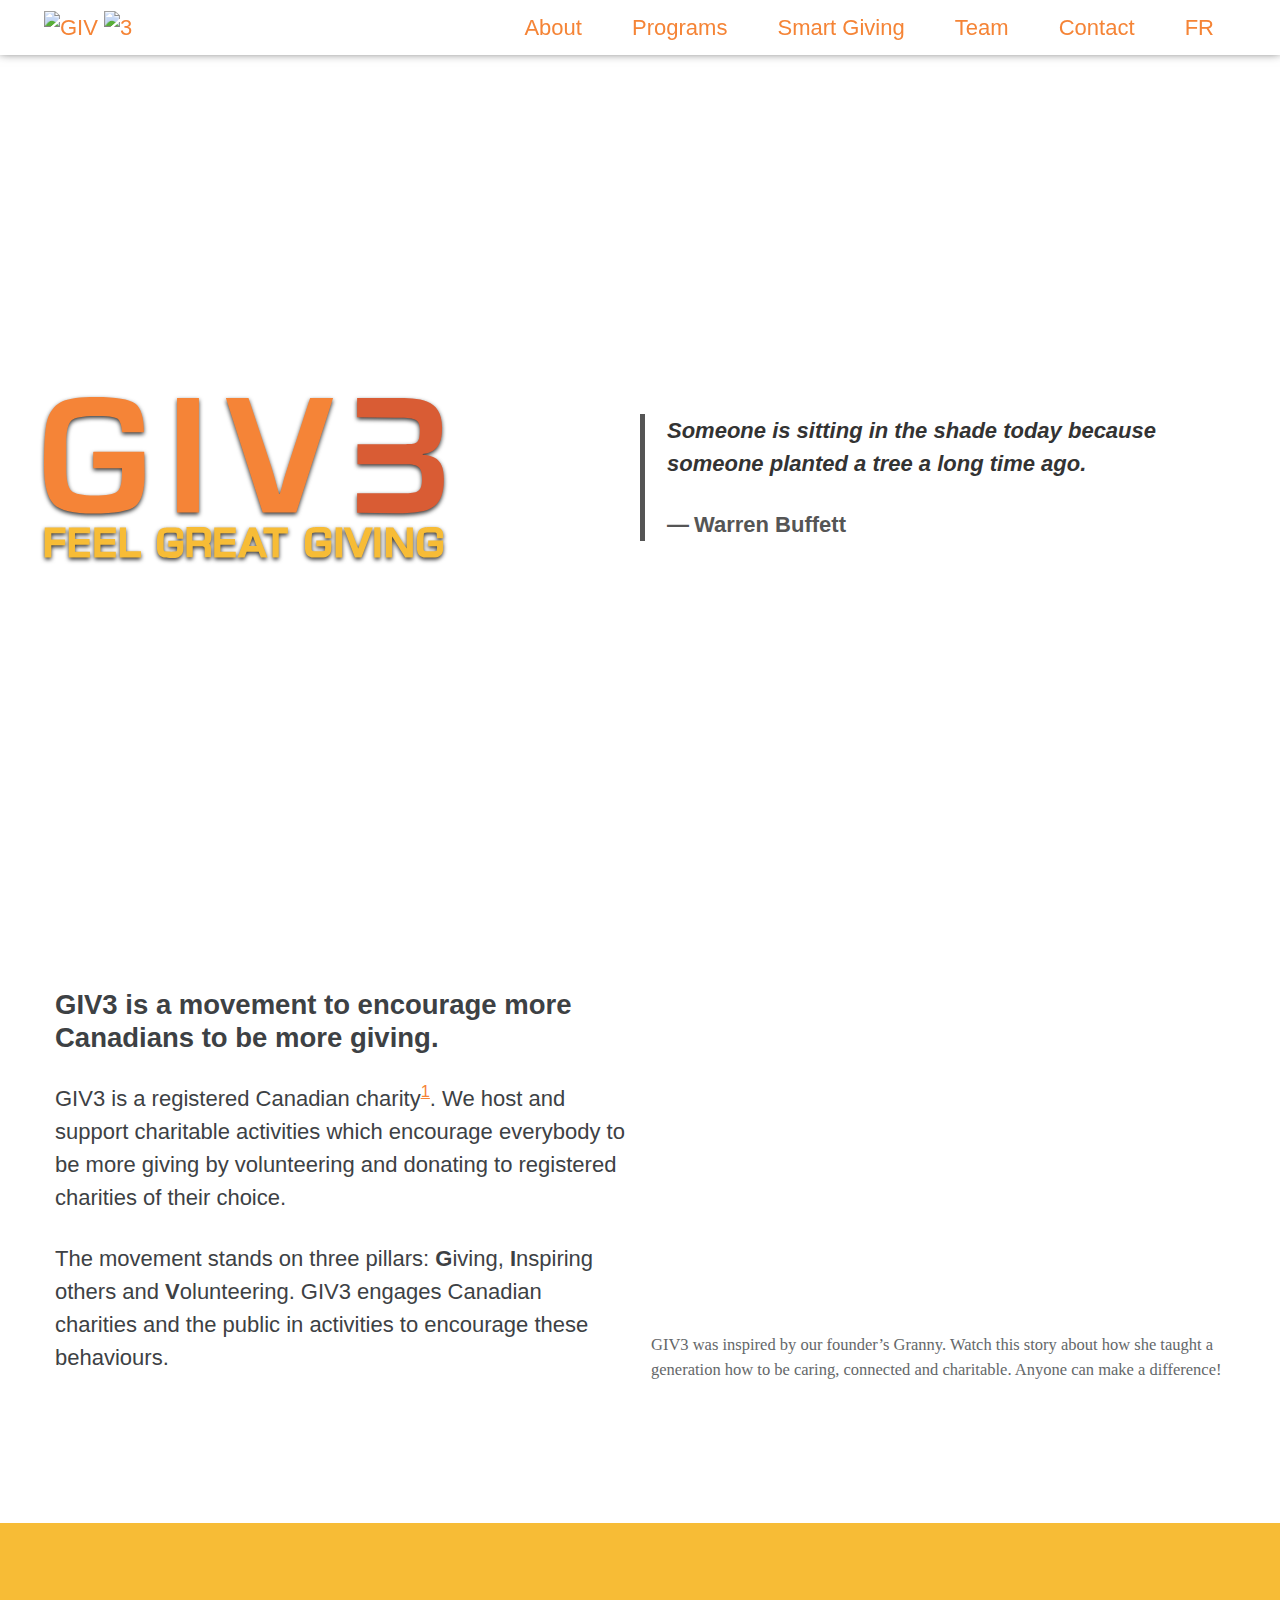
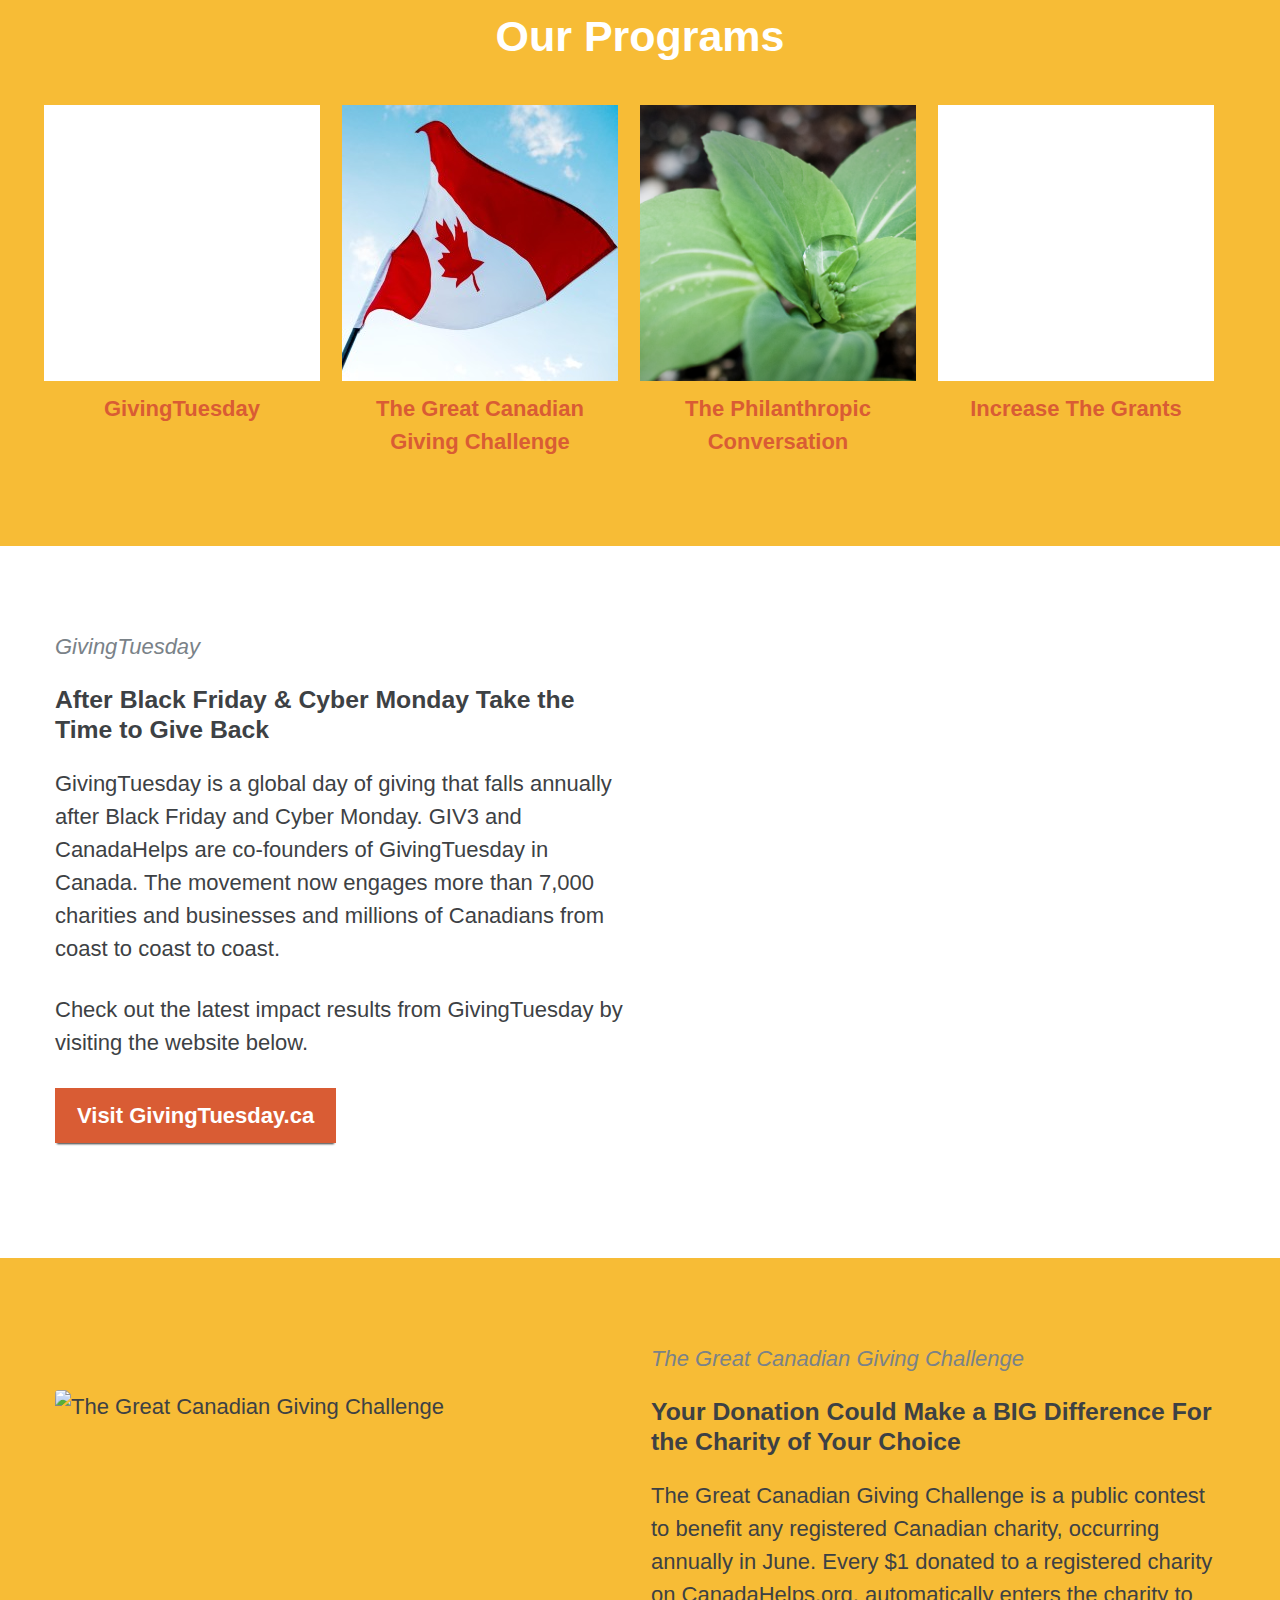
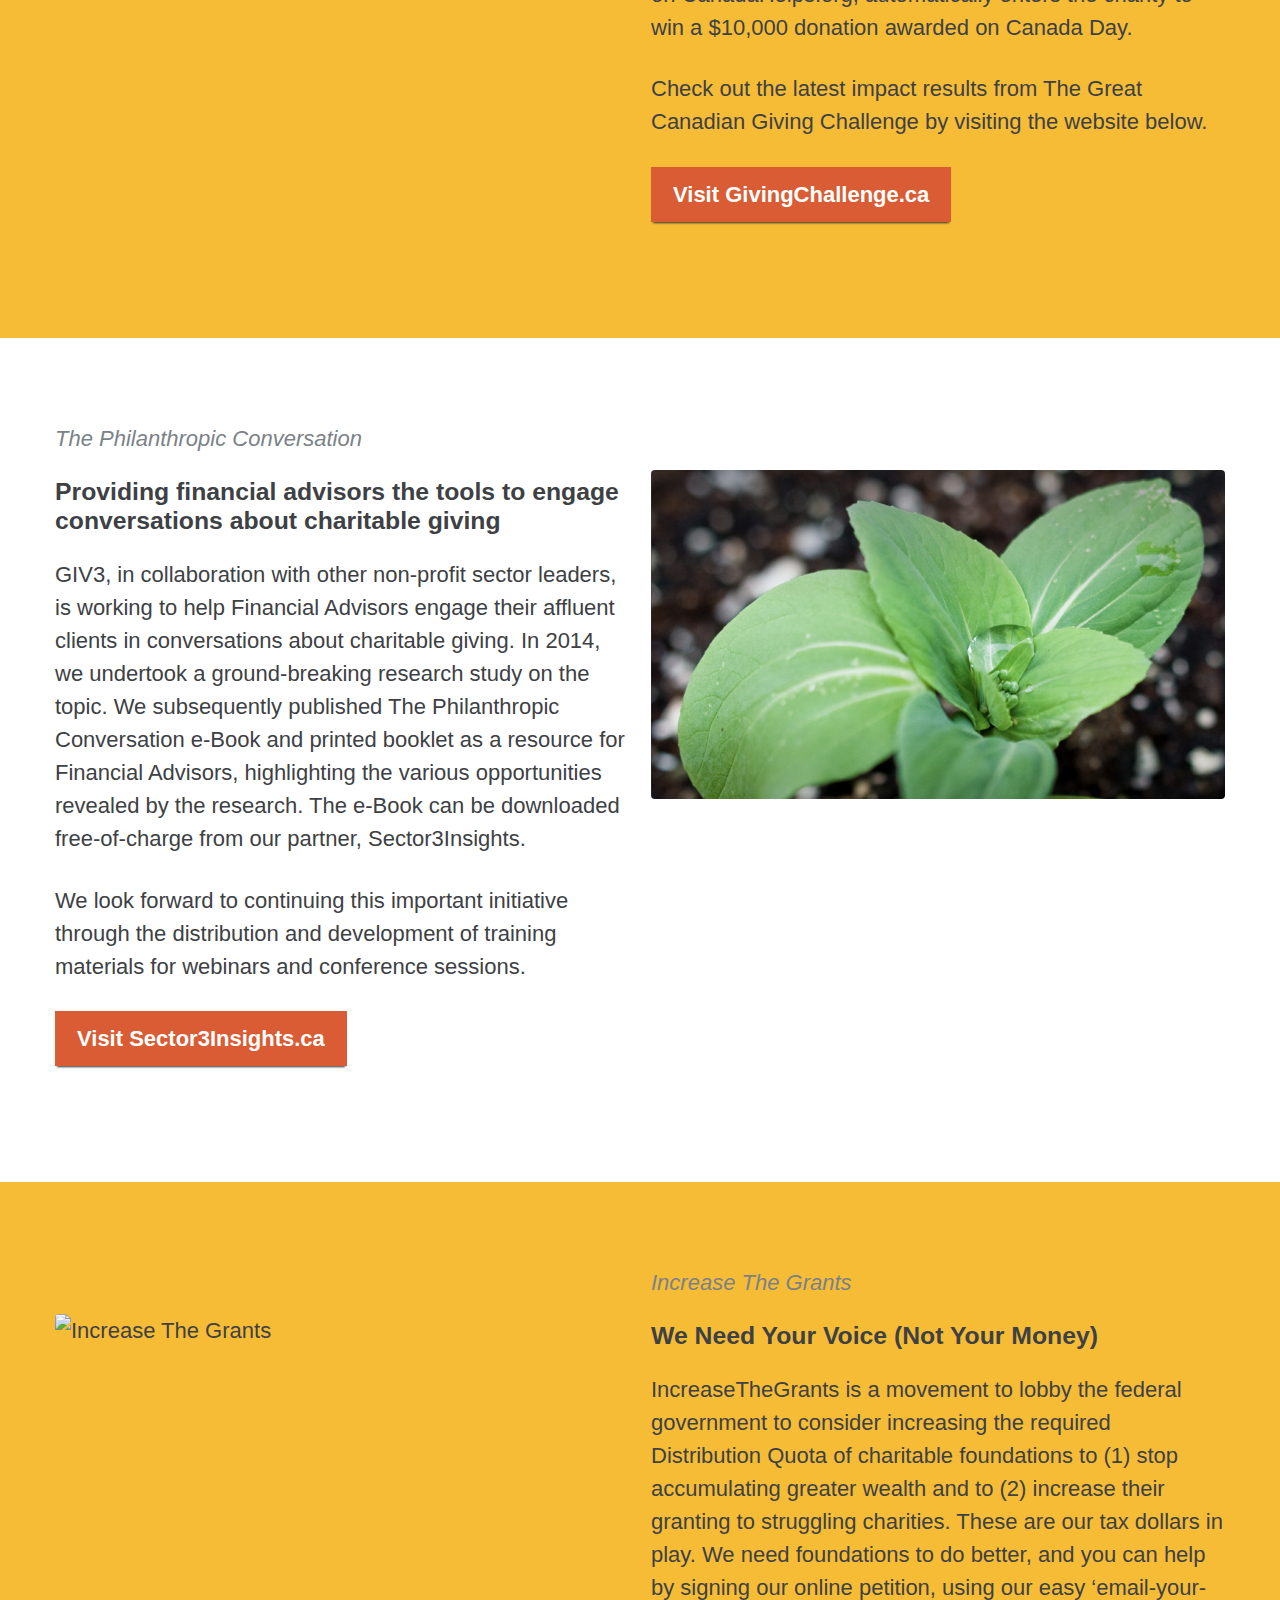
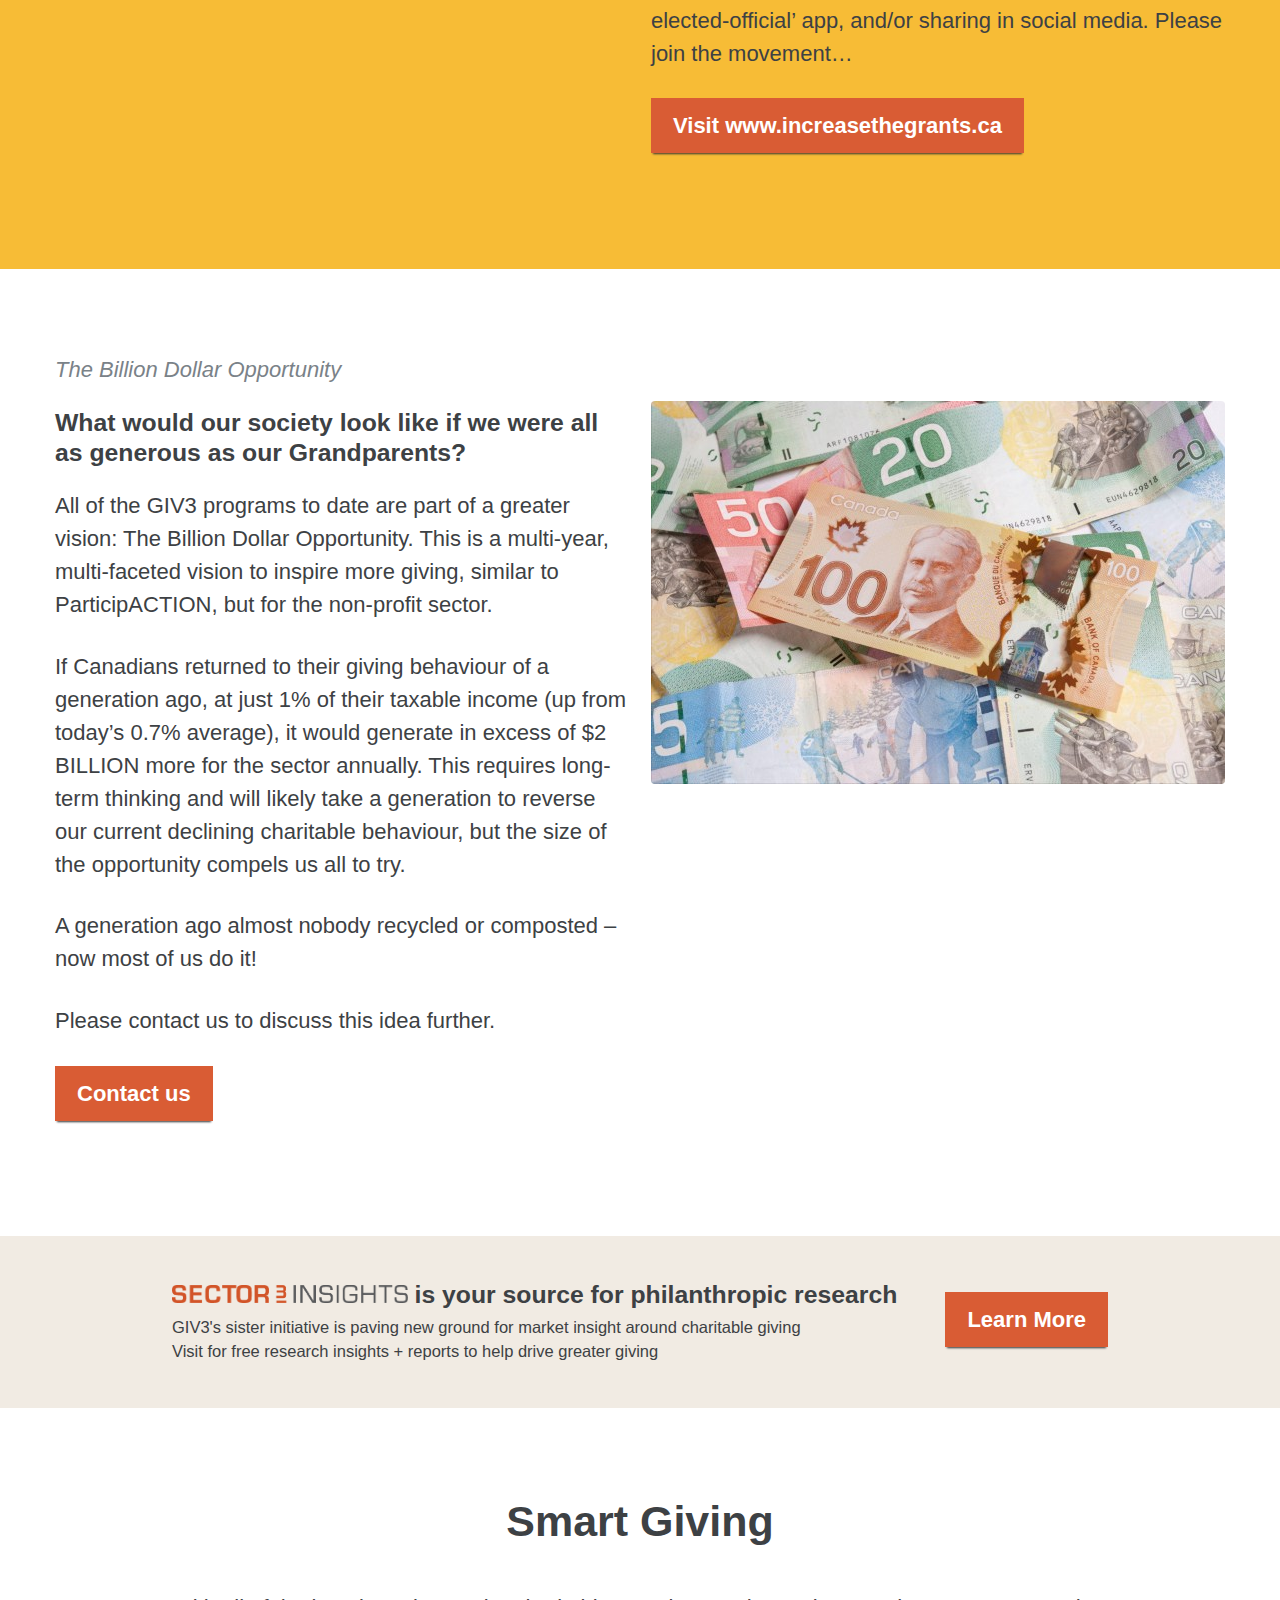
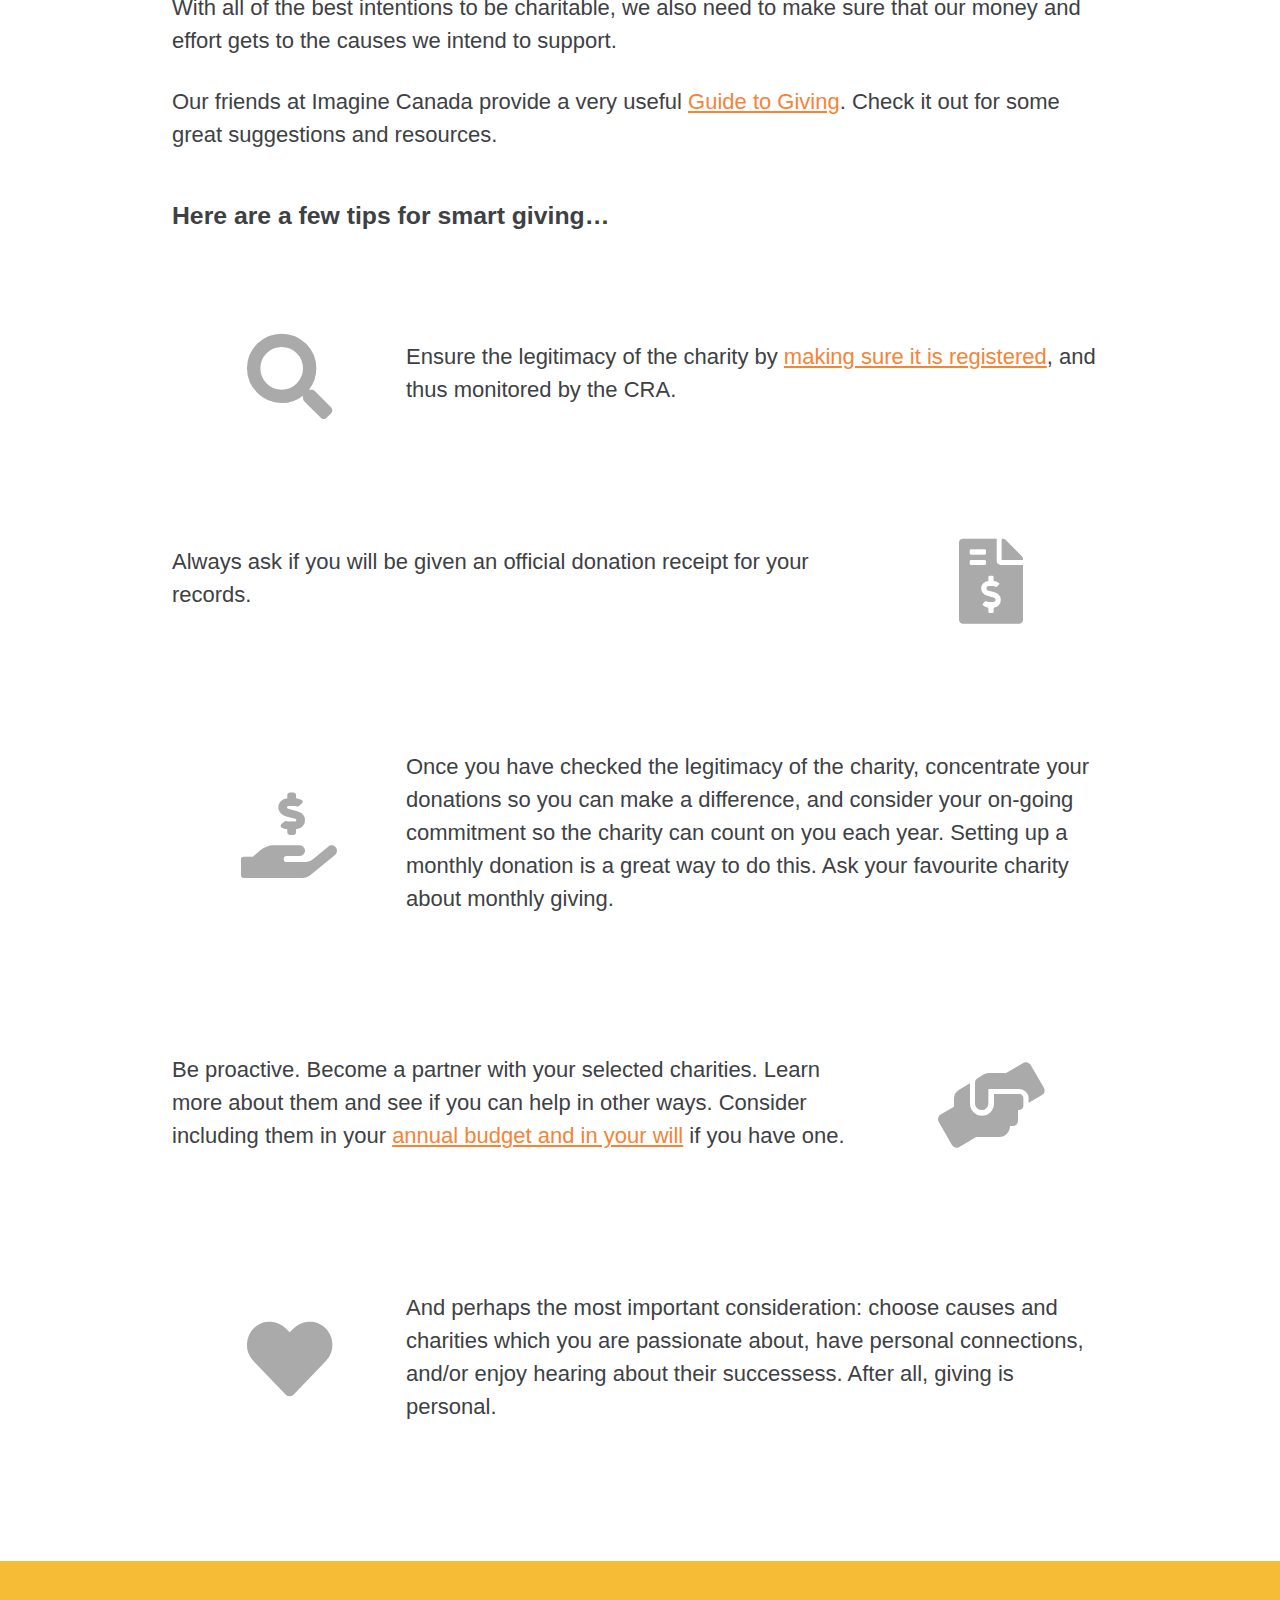
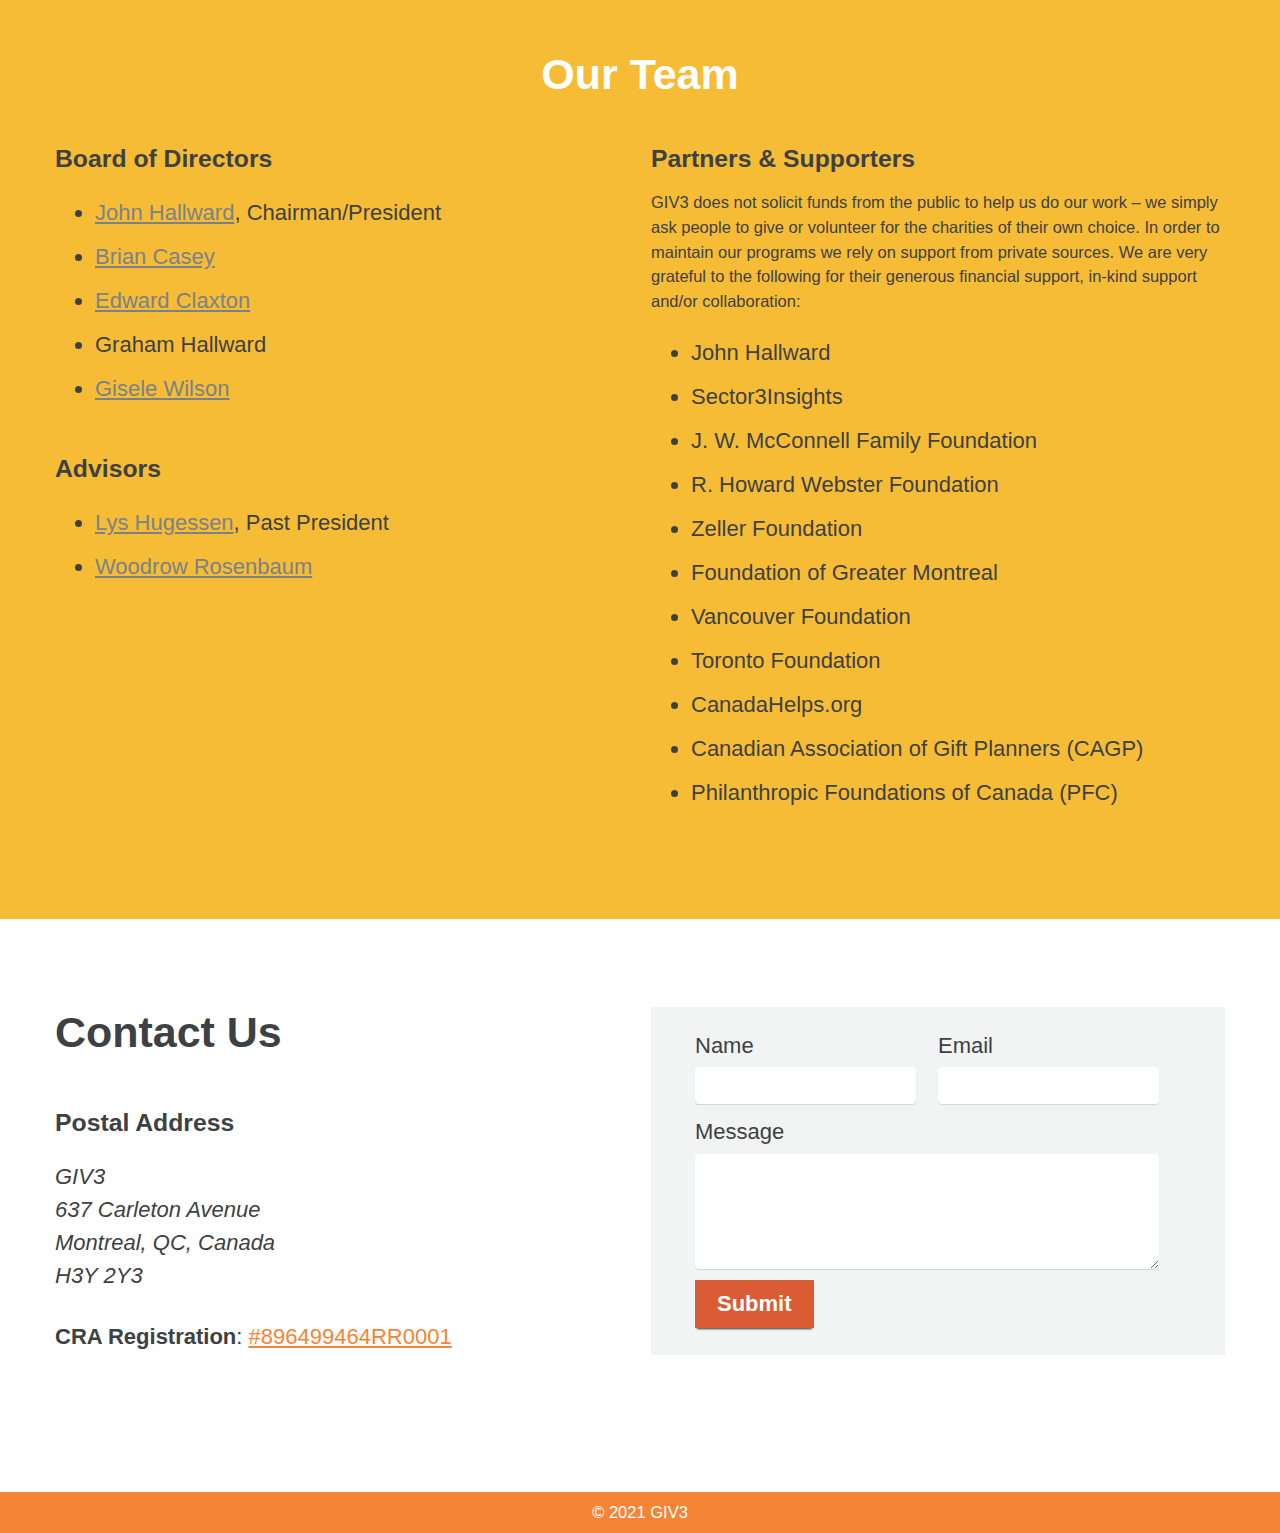
==== commit 4408fb4d: "added GA" ====
--- a/index.html
+++ b/index.html
@@ -8,12 +8,12 @@
     <link rel="canonical" href="https://giv3.ca">
 
     <link rel="stylesheet"
-          href="/assets/css/fontawesome-all.min.css?v=1588777667">
+          href="/assets/css/fontawesome-all.min.css?v=1614043557">
     <link rel="stylesheet"
-          href="/assets/css/flexgrid.css?v=1588777667"
+          href="/assets/css/flexgrid.css?v=1614043557"
           type="text/css">
     <link rel="stylesheet"
-          href="/assets/css/main.css?v=1588777667">
+          href="/assets/css/main.css?v=1614043557">
     <link rel="apple-touch-icon" sizes="57x57"
       href="/assets/img/favicon/apple-icon-57x57.png">
 <link rel="apple-touch-icon" sizes="60x60"
@@ -48,6 +48,15 @@
 <meta name="theme-color" content="#ffffff">
 </head>
 <body>
+<!-- Global site tag (gtag.js) - Google Analytics -->
+<script async src="https://www.googletagmanager.com/gtag/js?id=G-XE8E7P059E"></script>
+<script>
+    window.dataLayer = window.dataLayer || [];
+    function gtag(){dataLayer.push(arguments);}
+    gtag('js', new Date());
+    gtag('config', 'G-XE8E7P059E');
+</script>
+
 
 <nav id="main-nav">
     <div class="container">
@@ -72,7 +81,7 @@
                 <li>
                     
                         
-                        <a href="https://donn3.ca/fr">FR</a>
+                        <a href="">FR</a>
                         
                 </li>
             </ul>
@@ -89,7 +98,7 @@
         <li>
             
                 
-                <a href="https://donn3.ca/fr">FR</a>
+                <a href="">FR</a>
                 
         </li>
     </ul>
@@ -111,7 +120,7 @@
                 <div class="col-lg-6">
                     <blockquote>
                         <p>Someone is sitting in the shade today because<br>someone planted a tree a long time ago.</p>
-                        <cite>Warren Buffet</cite>
+                        <cite>Warren Buffett</cite>
                     </blockquote>
                 </div>
             </div>
@@ -121,8 +130,7 @@
         <div class="container row">
             <div class="col-md-6">
                 <h2>GIV3 is a movement to encourage more Canadians to be more giving.</h2>
-                <p>GIV3 is a privately-registered Canadian charity<sup><a href="#contact">1</a></sup>, though we do not
-ask for donations from Canadians. Instead, we encourage everybody to be more giving by
+                <p>GIV3 is a registered Canadian charity<sup><a href="#contact">1</a></sup>. We host and support charitable activities which encourage everybody to be more giving by
 volunteering and donating to registered charities of their choice.</p>
 
 <p>The movement stands on three pillars: <strong>G</strong>iving, <strong>I</strong>nspiring others and <strong>V</strong>olunteering. 
@@ -179,12 +187,12 @@
                         </a>
                     </div>
                     <div class="col-sm-3">
-                        <a href="#billion-dollar-opportunity">
+                        <a href="#increase-the-grants">
                             <div class="tile-img"
-                                 style="background-image: url(/assets/img/billion_dollar_opportunity.jpg)">
+                                 style="background-image: url(/assets/img/itg.jpg)">
                             </div>
                             <span class="tile-text">
-                            The Billion Dollar Opportunity
+                            Increase The Grants
                         </span>
                         </a>
                     </div>
@@ -224,7 +232,7 @@
                 <div class="col-md-6">
                     <h2 class="small-heading">The Great Canadian Giving Challenge</h2>
                     <h3>Your Donation Could Make a BIG Difference For the Charity of Your Choice</h3>
-                    <p>The Great Canadian Giving Challenge is a public contest to benefit any registered Canadian charity, occurring annually in June. Every $1 donated to a registered charity on CanadaHelps.org, automatically enters the charity to win a $20,000 donation awarded on Canada Day.</p>
+                    <p>The Great Canadian Giving Challenge is a public contest to benefit any registered Canadian charity, occurring annually in June. Every $1 donated to a registered charity on CanadaHelps.org, automatically enters the charity to win a $10,000 donation awarded on Canada Day.</p>
 
 <p>Check out the latest impact results from The Great Canadian Giving Challenge by visiting the website below.</p>
 
@@ -237,7 +245,7 @@
                 </div>
                 <div class="col-md-6">
                     <figure>
-                        <img src="/assets/img/en/gcgc_flag.jpg"
+                        <img src="/assets/img/gcgc_flag_full.jpg"
                              alt="The Great Canadian Giving Challenge">
                     </figure>
                 </div>
@@ -267,7 +275,29 @@
                 </div>
             </div>
         </div>
-        <div id="billion-dollar-opportunity" class="panel program panel--contrast">
+        <div id="increase-the-grants" class="panel program panel--contrast">
+            <div class="container row">
+                <div class="col-md-6">
+                    <h2 class="small-heading">Increase The Grants</h2>
+                    <h3>We Need Your Voice (Not Your Money)</h3>
+                    <p>IncreaseTheGrants is a movement to lobby the federal government to consider increasing the required Distribution Quota of charitable foundations to (1) stop accumulating greater wealth and to (2) increase their granting to struggling charities. These are our tax dollars in play. We need foundations to do better, and you can help by signing our online petition, using our easy ‘email-your-elected-official’ app, and/or sharing in social media. Please join the movement…</p>
+
+                    <a href="https://www.increasethegrants.ca"
+                       target="_blank"
+                       rel="noopener"
+                       class="btn btn--primary btn--large">
+                        Visit www.increasethegrants.ca
+                    </a>
+                </div>
+                <div class="col-md-6">
+                    <figure>
+                        <img src="assets/img/itg.jpg"
+                             alt="Increase The Grants">
+                    </figure>
+                </div>
+            </div>
+        </div>
+        <div id="billion-dollar-opportunity" class="panel program">
             <div class="container row">
                 <div class="col-md-6">
                     <h2 class="small-heading">The Billion Dollar Opportunity</h2>
@@ -302,7 +332,7 @@
                          alt="Sector3Insights" width="282">
                     is your source for philanthropic research
                 </h3>
-                <p>GIV3's sister initiative is paving new ground for market insight around charitable giving</p>
+                <p>GIV3's sister initiative is paving new ground for market insight around charitable giving<br>Visit for free research insights + reports to help drive greater giving</p>
             </div>
             <a href="https://sector3insights.com/"
                target="_blank"
@@ -456,7 +486,7 @@
 <footer id="main-footer">
     <div class="container">
         &copy;
-        <span id="copyright-year">2020</span>
+        <span id="copyright-year">2021</span>
         GIV3
     </div>
 </footer>
@@ -464,6 +494,6 @@
         integrity="sha256-xNzN2a4ltkB44Mc/Jz3pT4iU1cmeR0FkXs4pru/JxaQ="
         crossorigin="anonymous"></script>
 <script src="assets/js/parallax.min.js"></script>
-<script src="assets/js/site.js"></script>
+<script src="assets/js/site.js?v=1614043557"></script>
 </body>
 </html>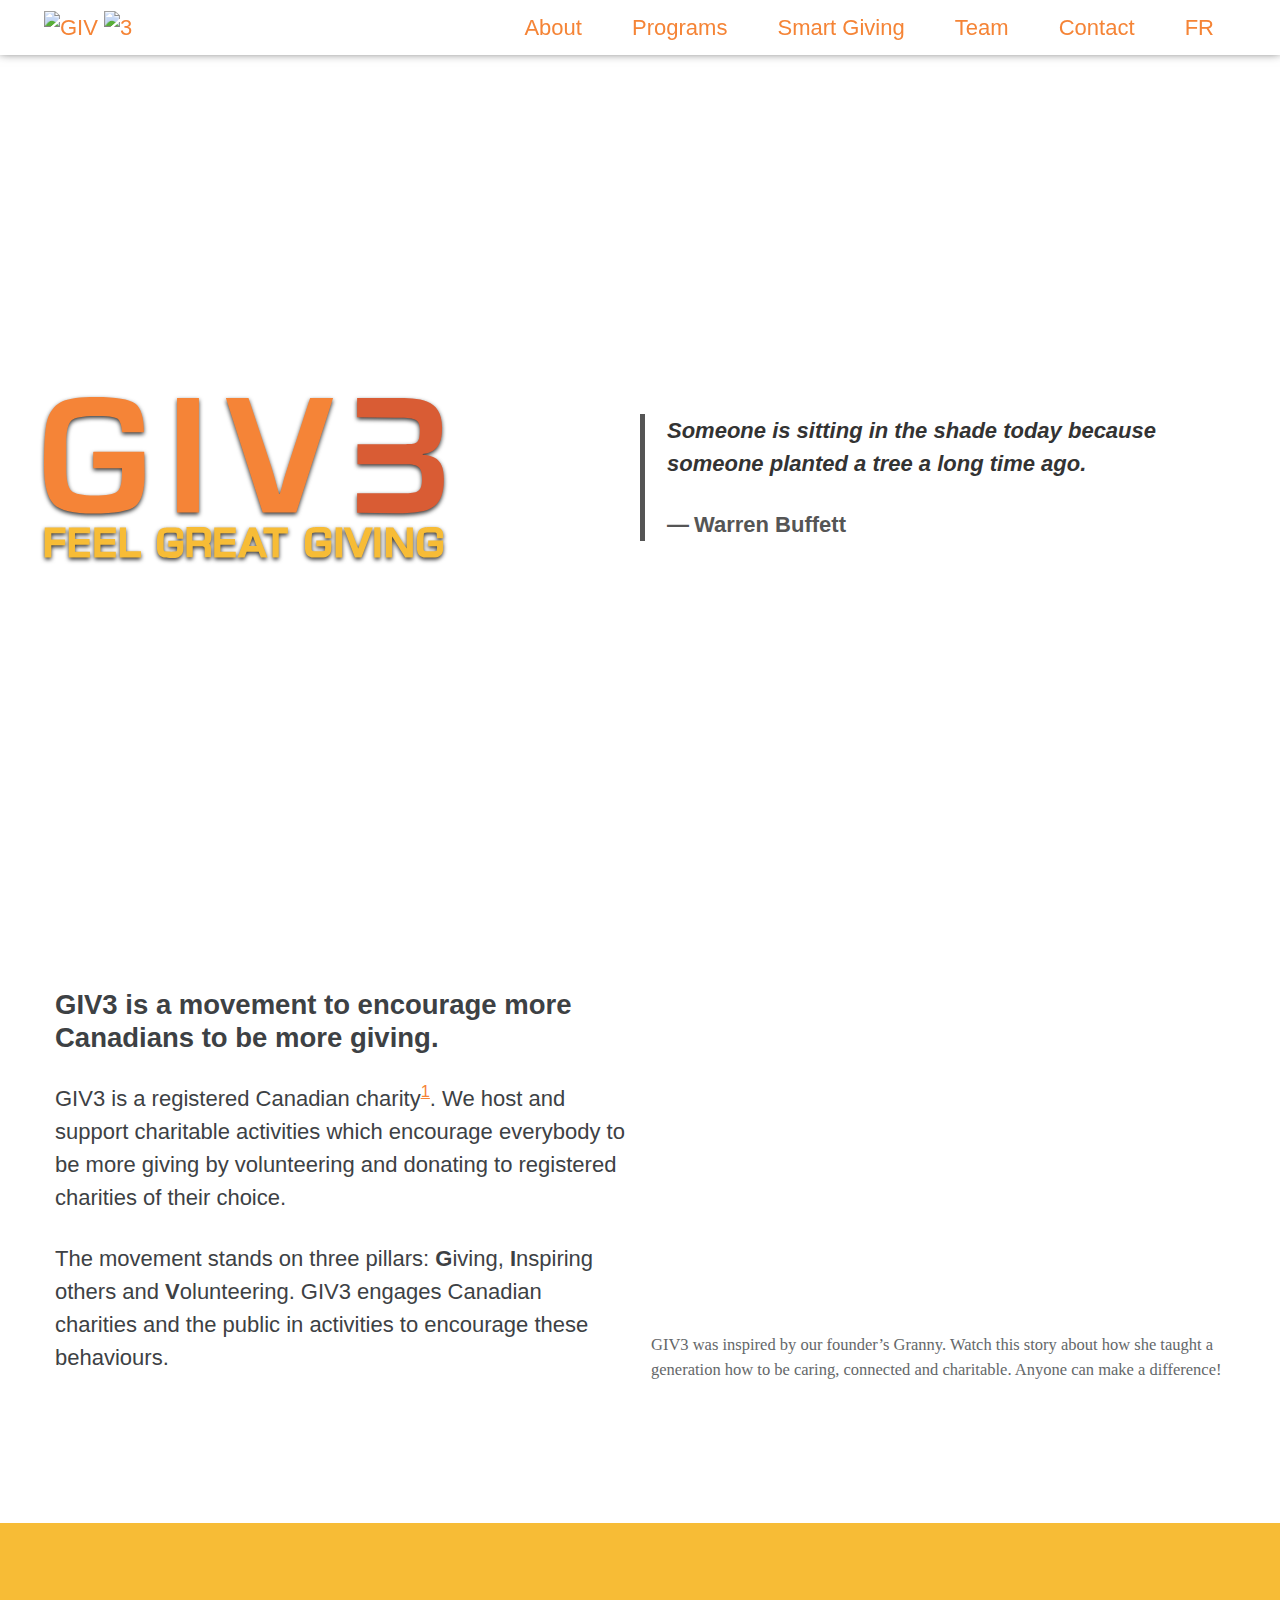
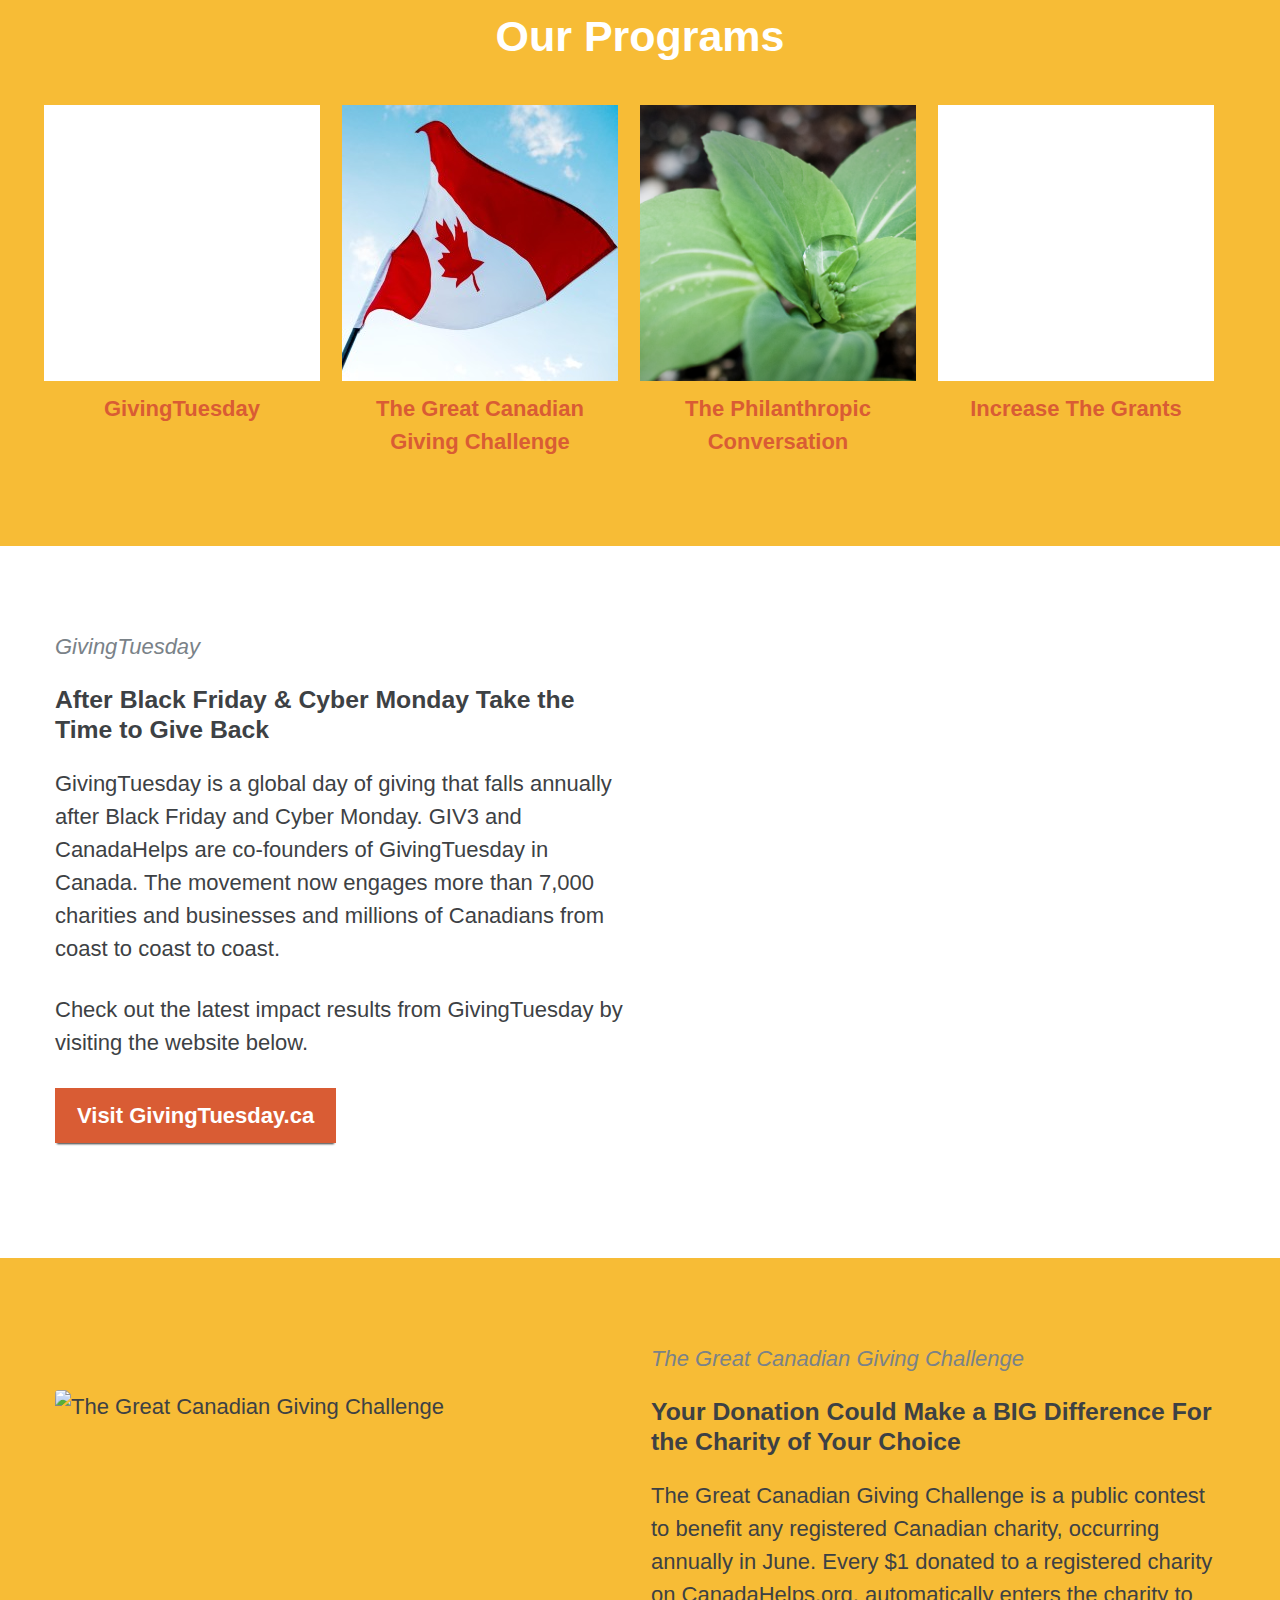
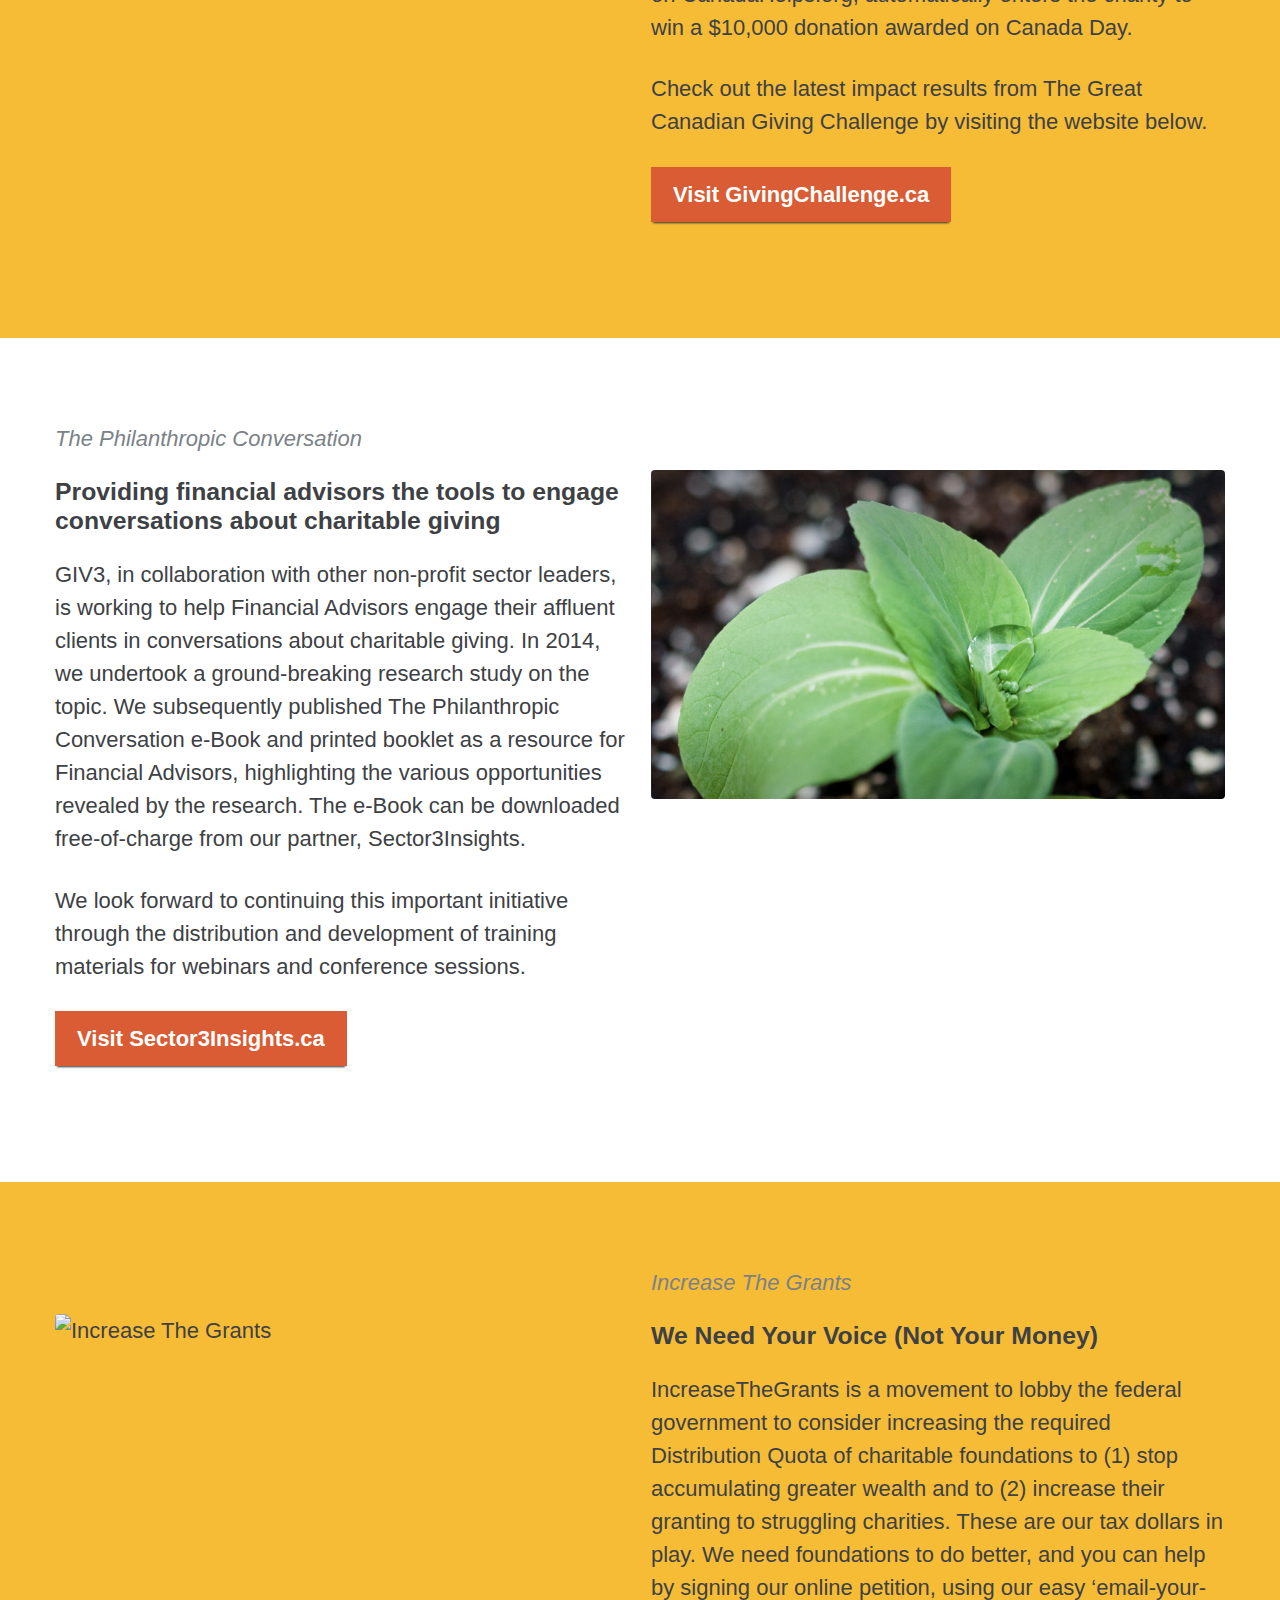
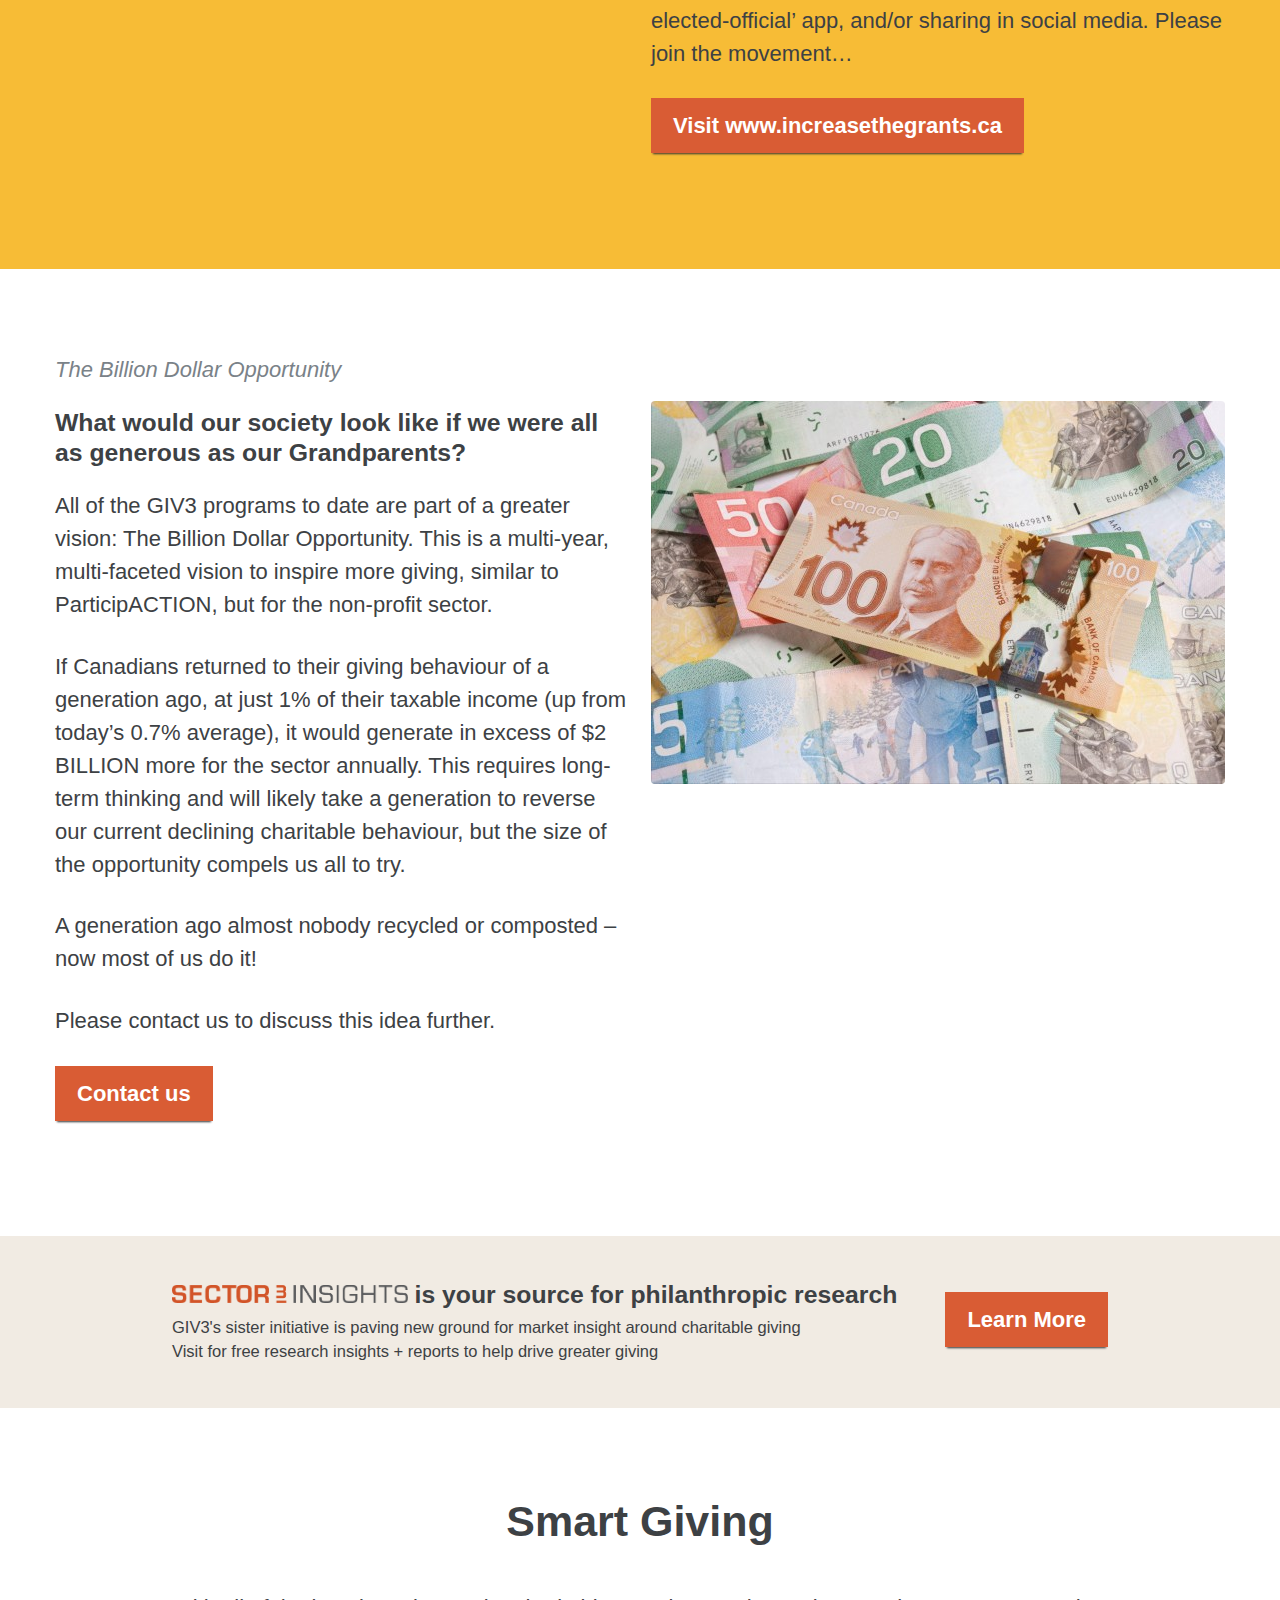
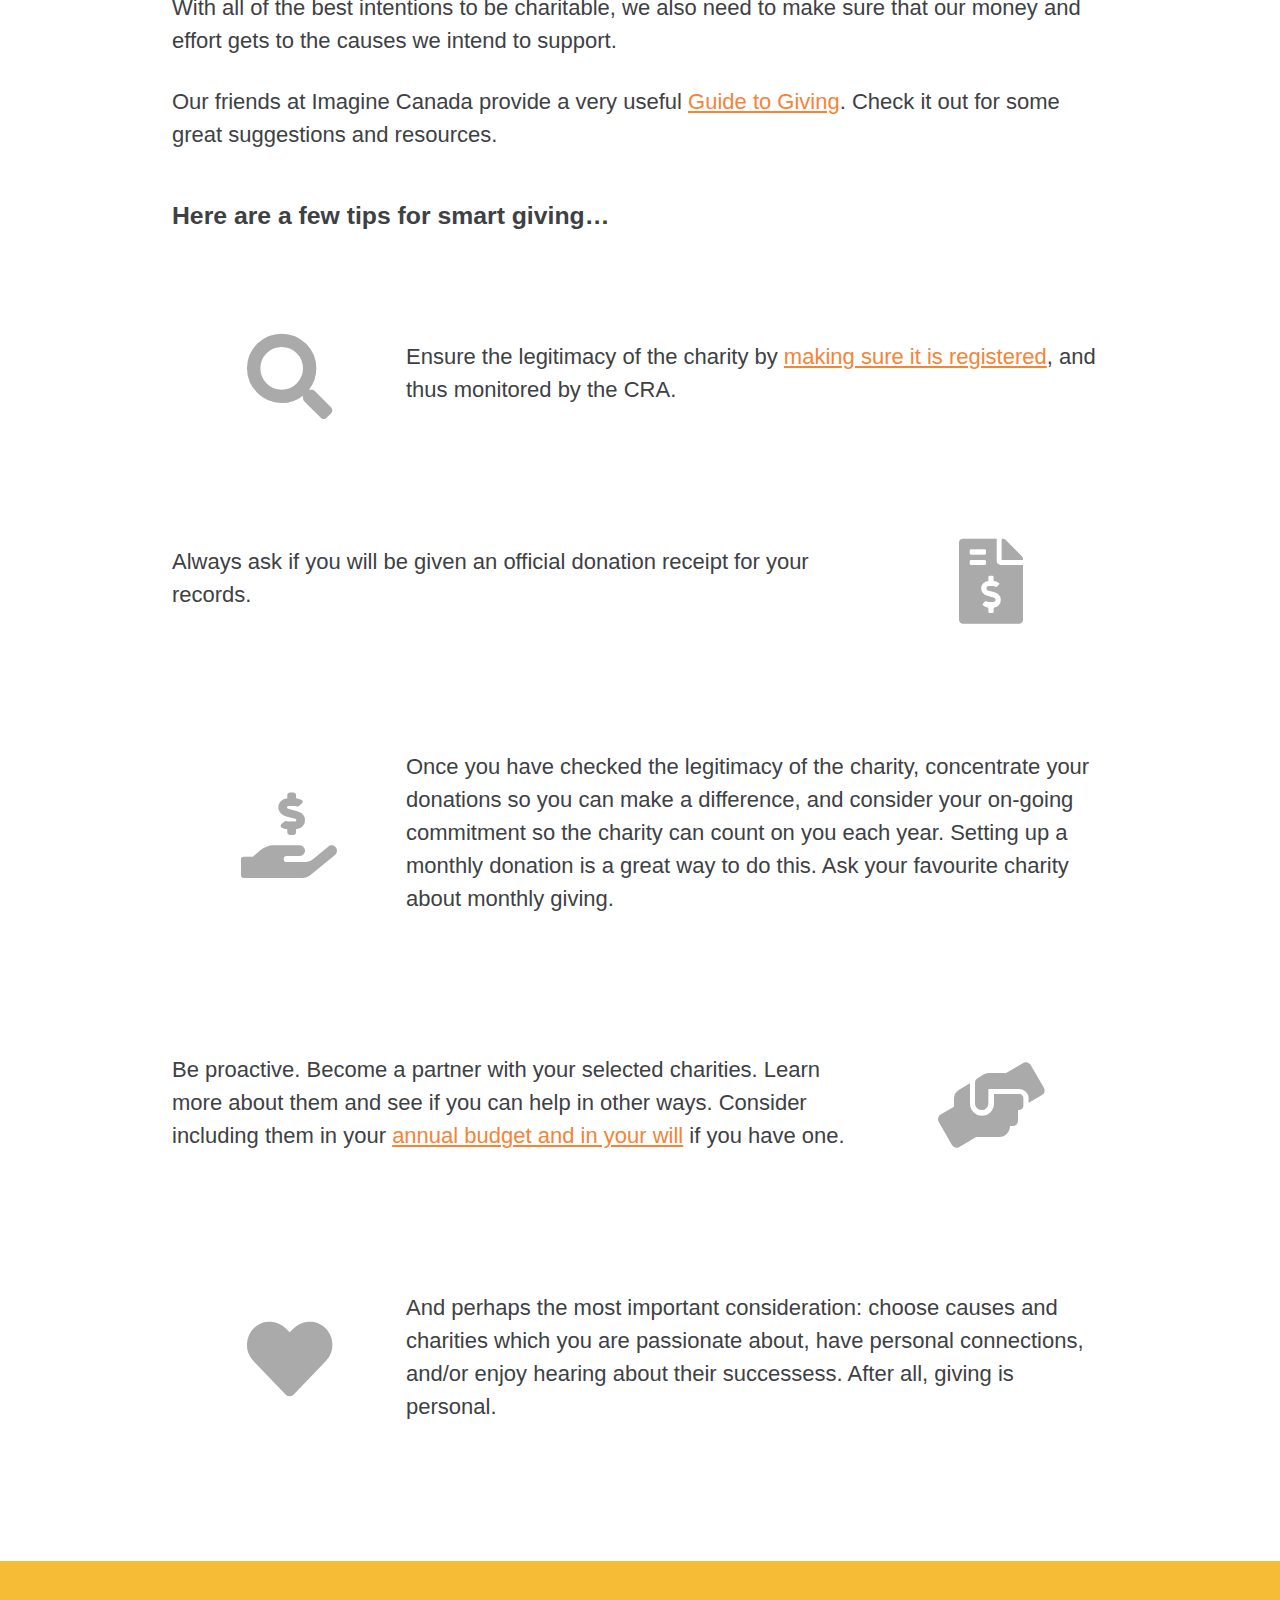
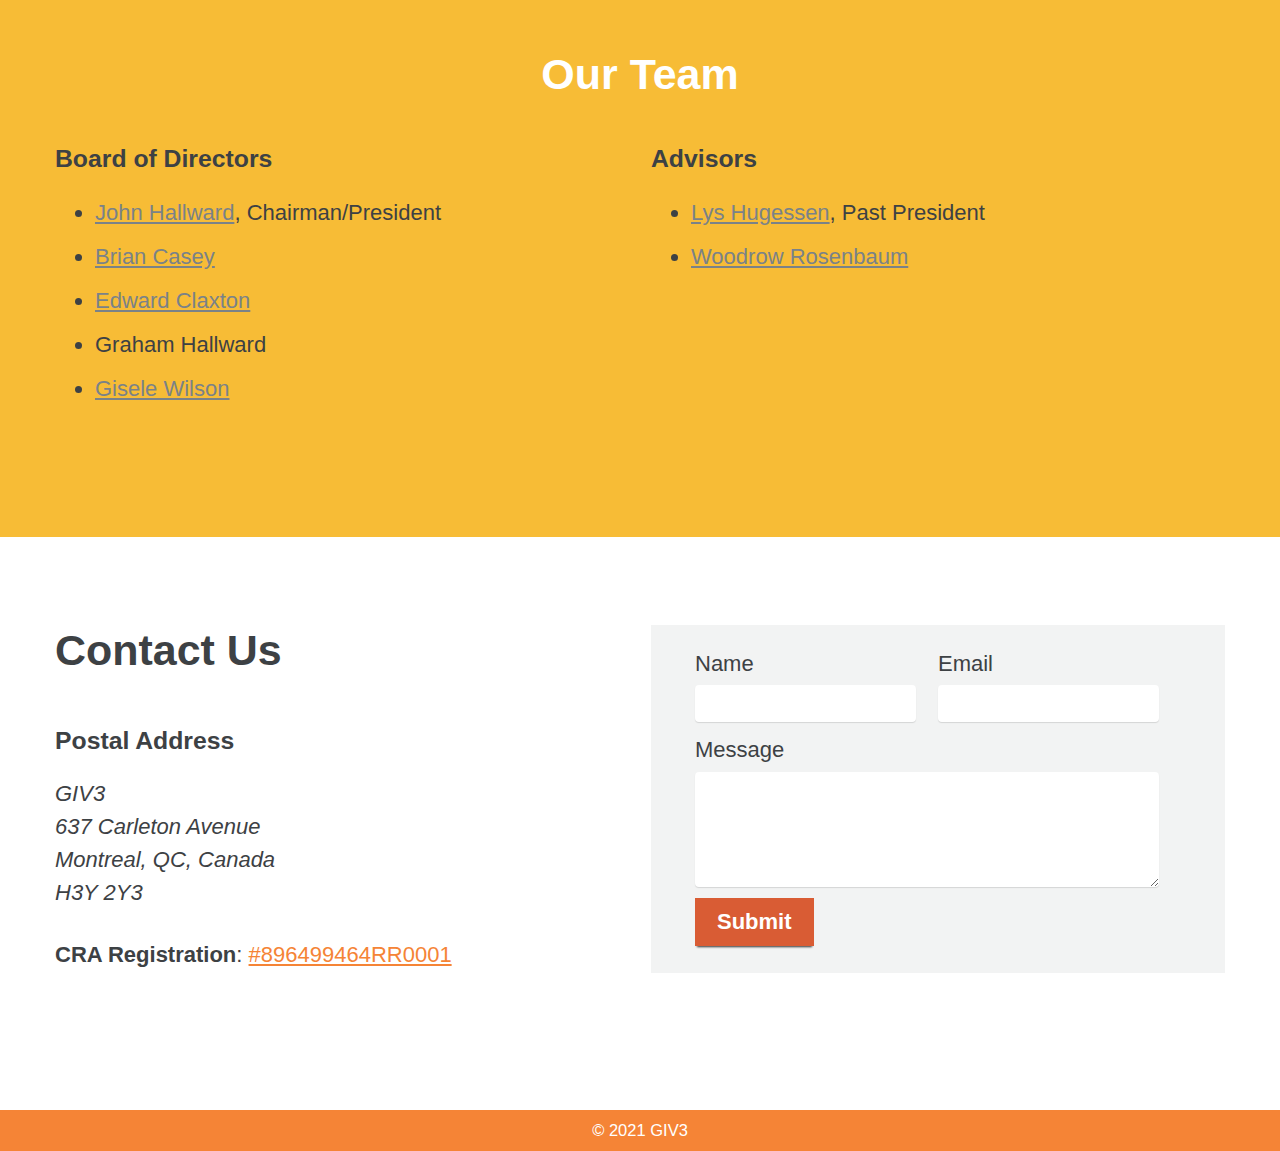
==== commit 5b87798c: "remove supporters section" ====
--- a/index.html
+++ b/index.html
@@ -8,12 +8,12 @@
     <link rel="canonical" href="https://giv3.ca">
 
     <link rel="stylesheet"
-          href="/assets/css/fontawesome-all.min.css?v=1614043557">
+          href="/assets/css/fontawesome-all.min.css?v=1615436863">
     <link rel="stylesheet"
-          href="/assets/css/flexgrid.css?v=1614043557"
+          href="/assets/css/flexgrid.css?v=1615436863"
           type="text/css">
     <link rel="stylesheet"
-          href="/assets/css/main.css?v=1614043557">
+          href="/assets/css/main.css?v=1615436863">
     <link rel="apple-touch-icon" sizes="57x57"
       href="/assets/img/favicon/apple-icon-57x57.png">
 <link rel="apple-touch-icon" sizes="60x60"
@@ -81,7 +81,7 @@
                 <li>
                     
                         
-                        <a href="">FR</a>
+                        <a href="https://donn3.ca/fr">FR</a>
                         
                 </li>
             </ul>
@@ -98,7 +98,7 @@
         <li>
             
                 
-                <a href="">FR</a>
+                <a href="https://donn3.ca/fr">FR</a>
                 
         </li>
     </ul>
@@ -402,29 +402,12 @@
   <li><a href="https://www.linkedin.com/in/gisele-wilson-10316569/" target="_blank" rel="noopener">Gisele Wilson</a></li>
 </ul>
 
+            </div>
+            <div class="col-md-6">
                 <h3>Advisors</h3>
                 <ul>
   <li><a href="https://www.linkedin.com/in/lys-hugessen-6779351/" target="_blank" rel="noopener">Lys Hugessen</a>, Past President</li>
   <li><a href="https://www.linkedin.com/in/woodrowrosenbaum/" target="_blank" rel="noopener">Woodrow Rosenbaum</a></li>
-</ul>
-
-            </div>
-            <div class="col-md-6">
-                <h3>Partners & Supporters</h3>
-                <p>GIV3 does not solicit funds from the public to help us do our work – we simply ask people to give or volunteer for the charities of their own choice. In order to maintain our programs we rely on support from private sources. We are very grateful to the following for their generous financial support, in-kind support and/or collaboration:</p>
-
-<ul>
-  <li>John Hallward</li>
-  <li>Sector3Insights</li>
-  <li>J. W. McConnell Family Foundation</li>
-  <li>R. Howard Webster Foundation</li>
-  <li>Zeller Foundation</li>
-  <li>Foundation of Greater Montreal</li>
-  <li>Vancouver Foundation</li>
-  <li>Toronto Foundation</li>
-  <li>CanadaHelps.org</li>
-  <li>Canadian Association of Gift Planners (CAGP)</li>
-  <li>Philanthropic Foundations of Canada (PFC)</li>
 </ul>
 
             </div>
@@ -494,6 +477,6 @@
         integrity="sha256-xNzN2a4ltkB44Mc/Jz3pT4iU1cmeR0FkXs4pru/JxaQ="
         crossorigin="anonymous"></script>
 <script src="assets/js/parallax.min.js"></script>
-<script src="assets/js/site.js?v=1614043557"></script>
+<script src="assets/js/site.js?v=1615436863"></script>
 </body>
 </html>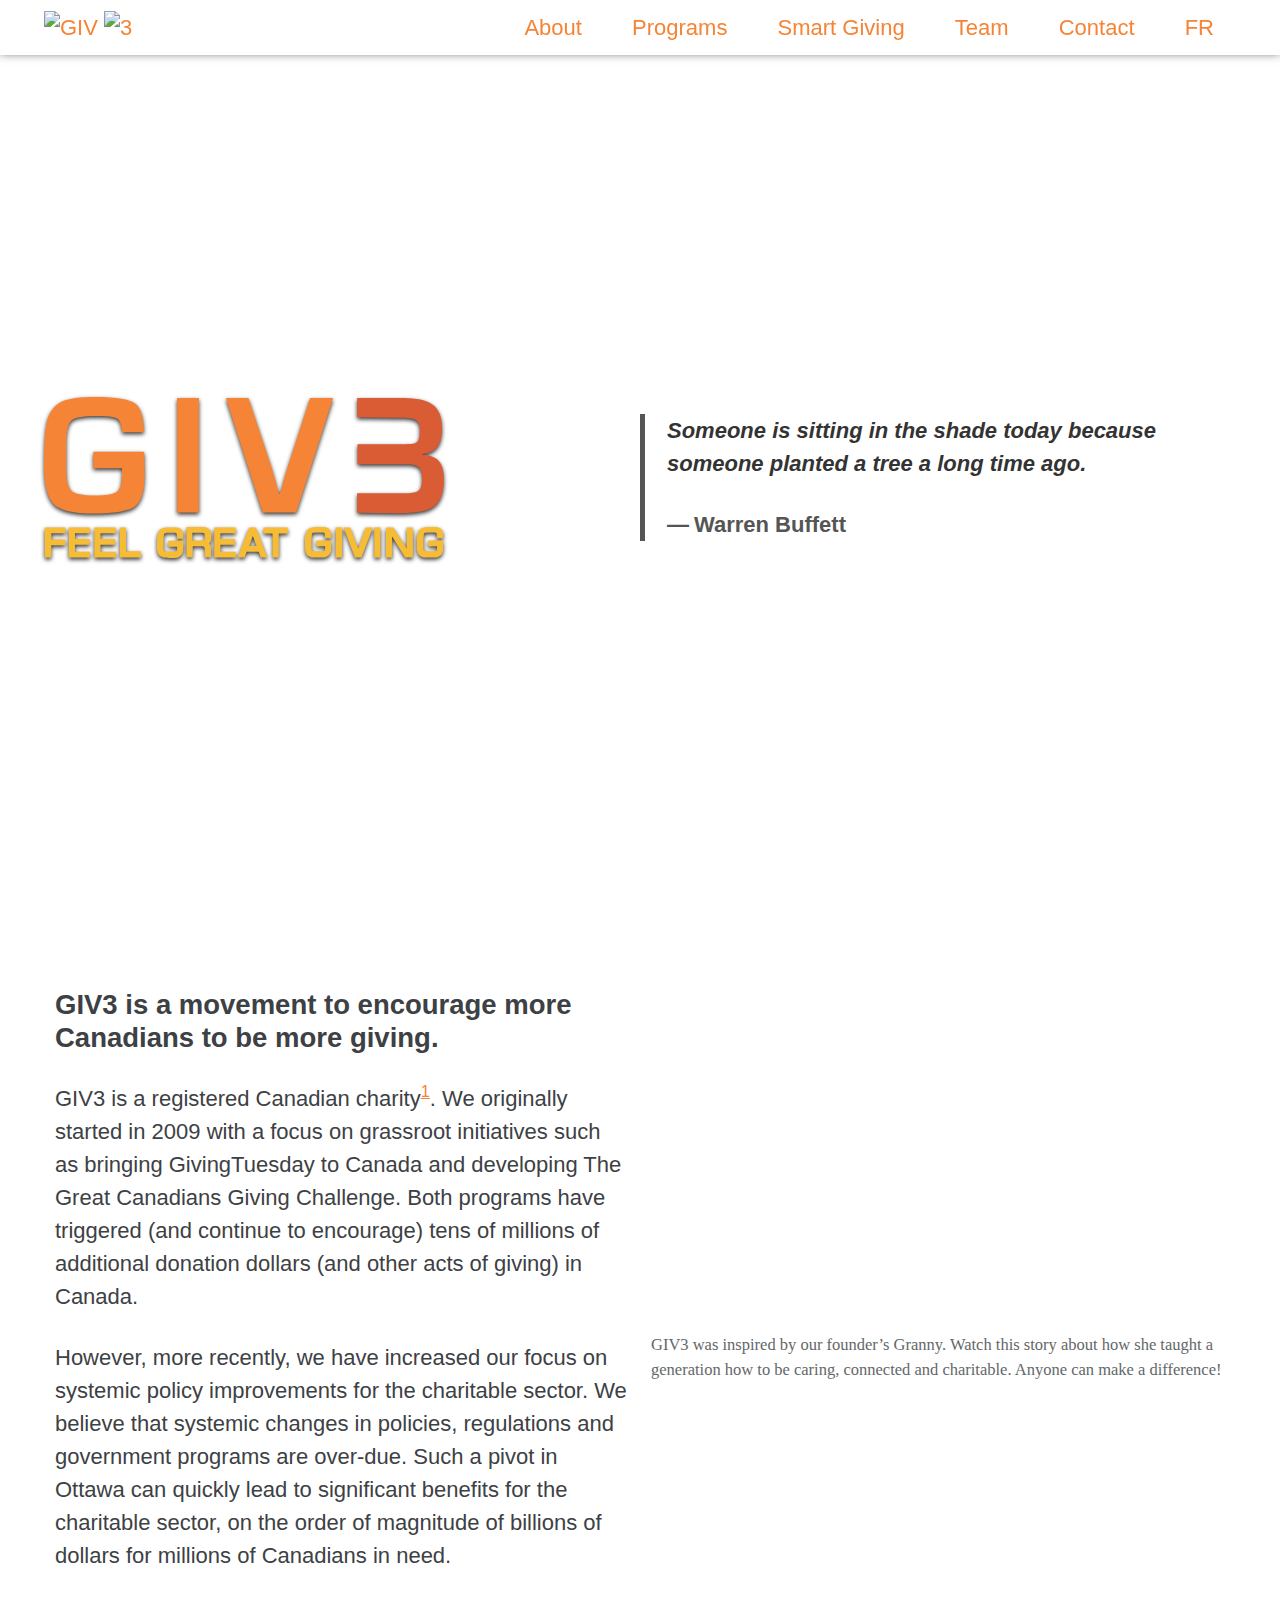
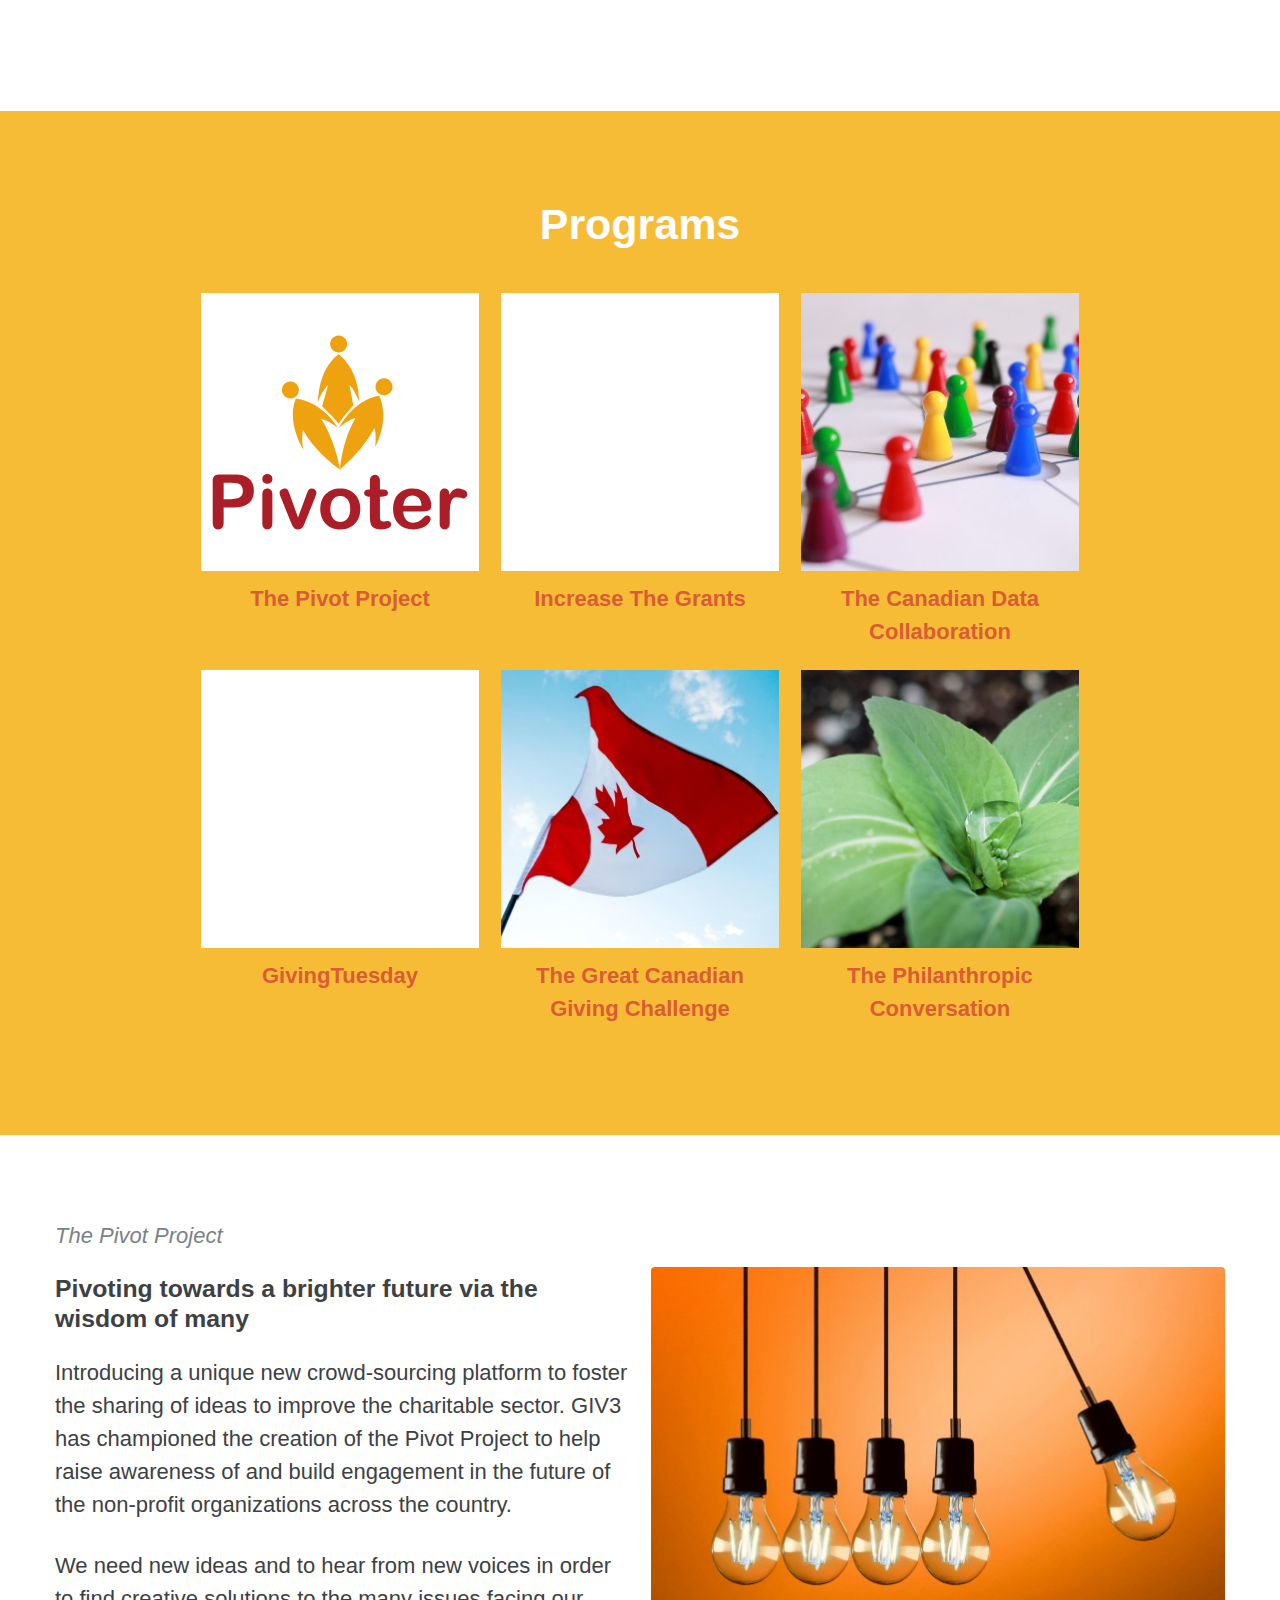
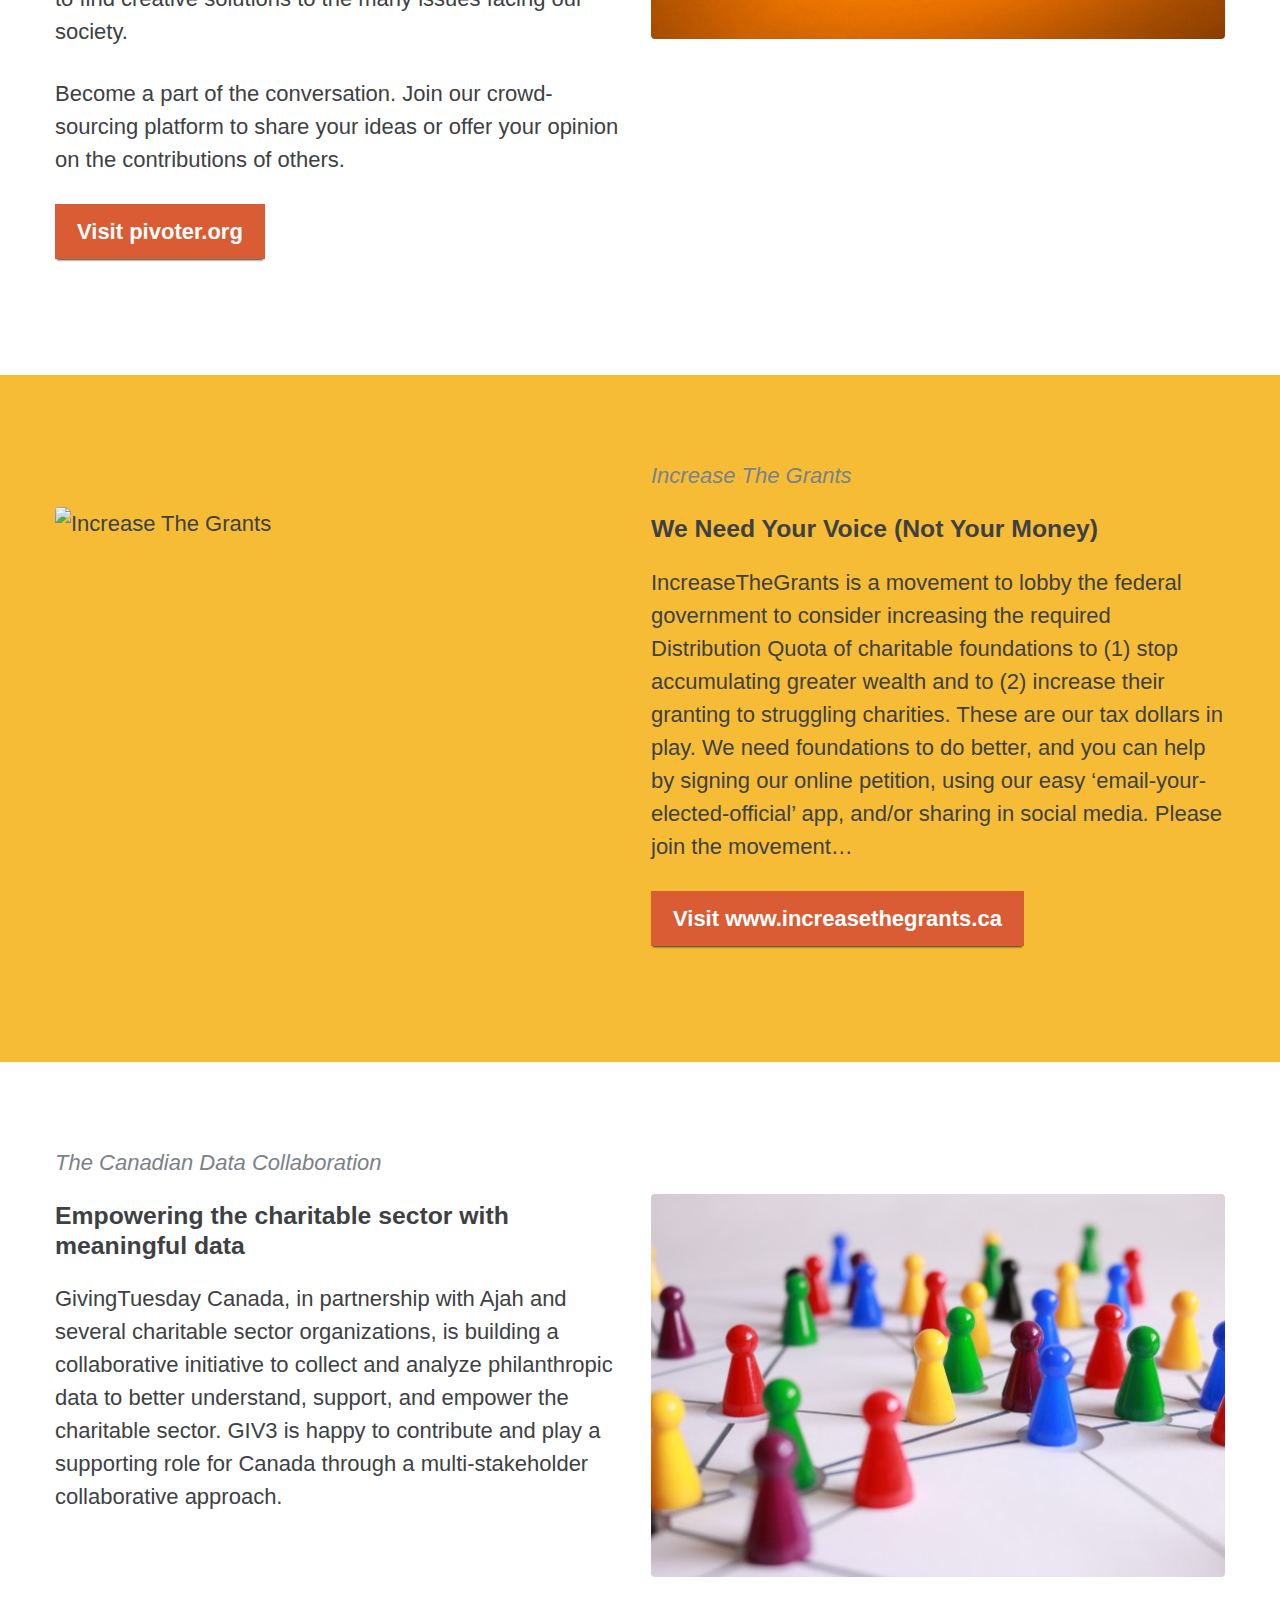
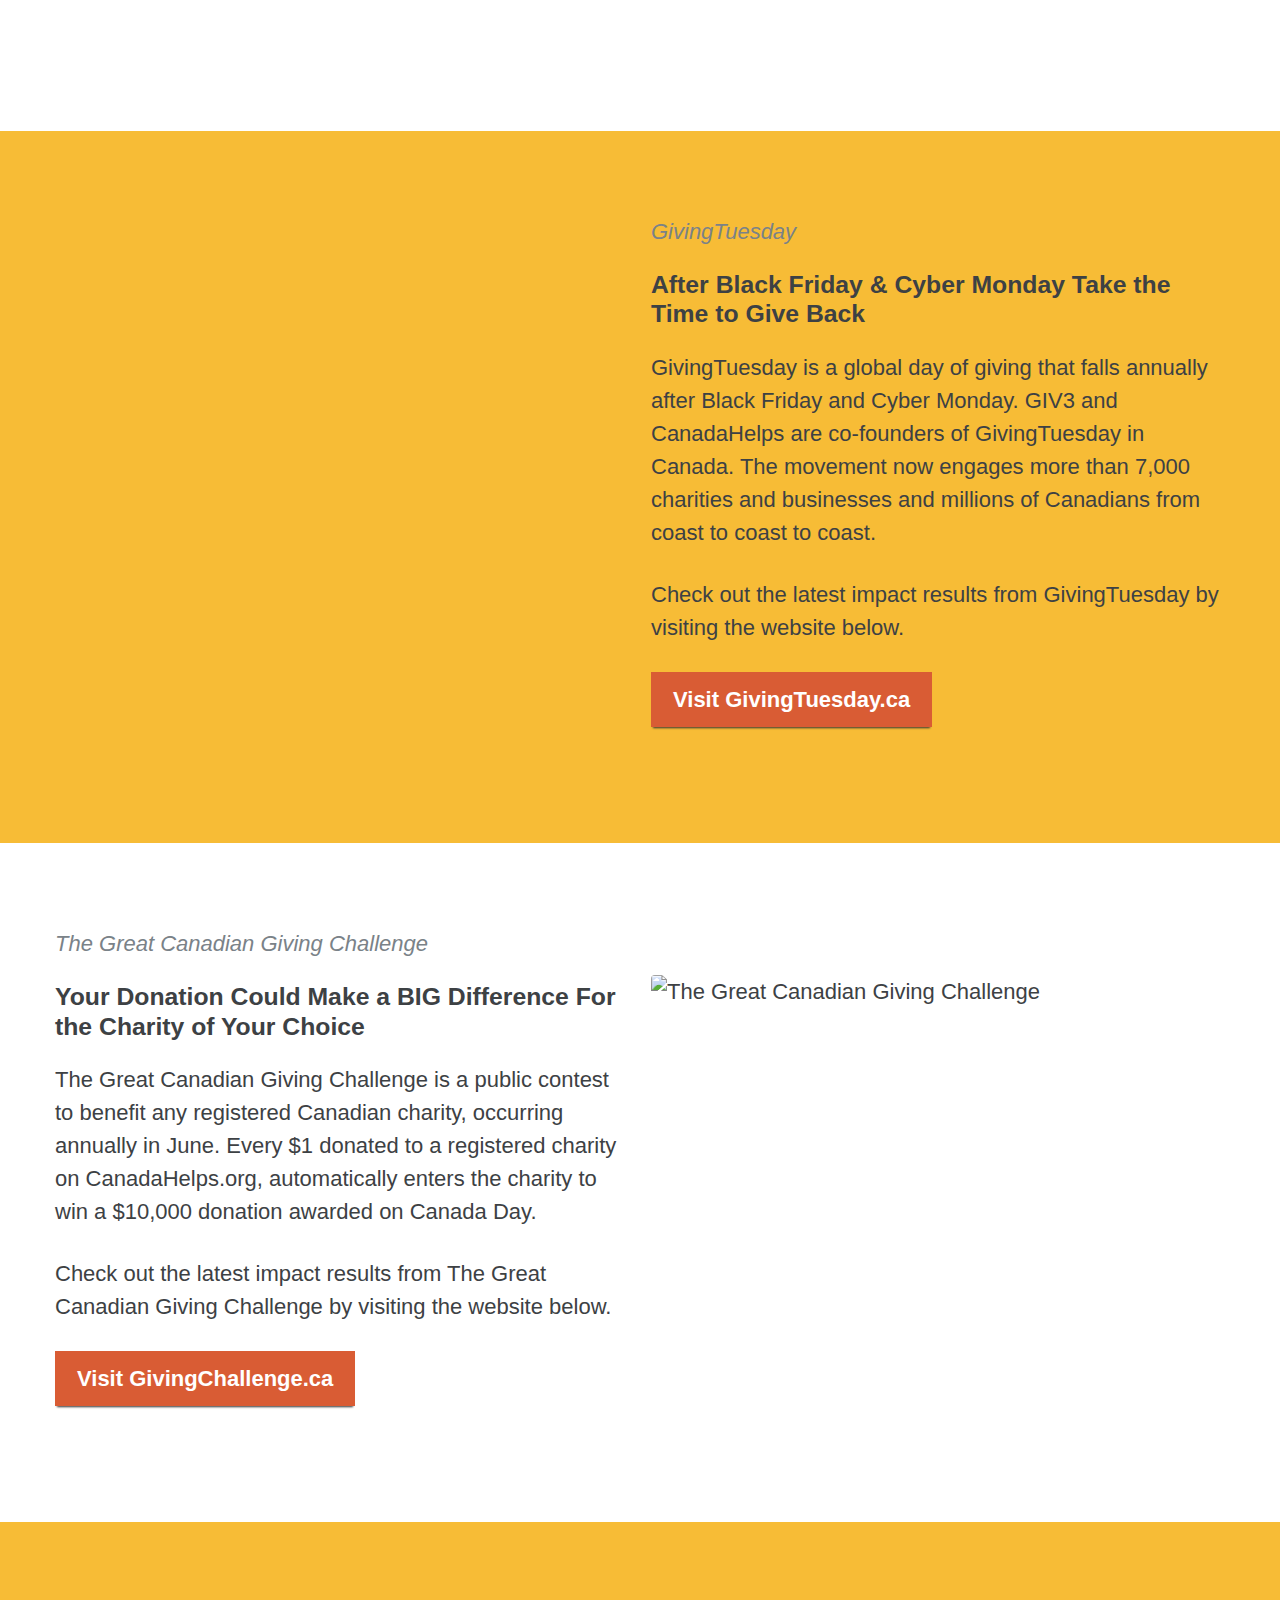
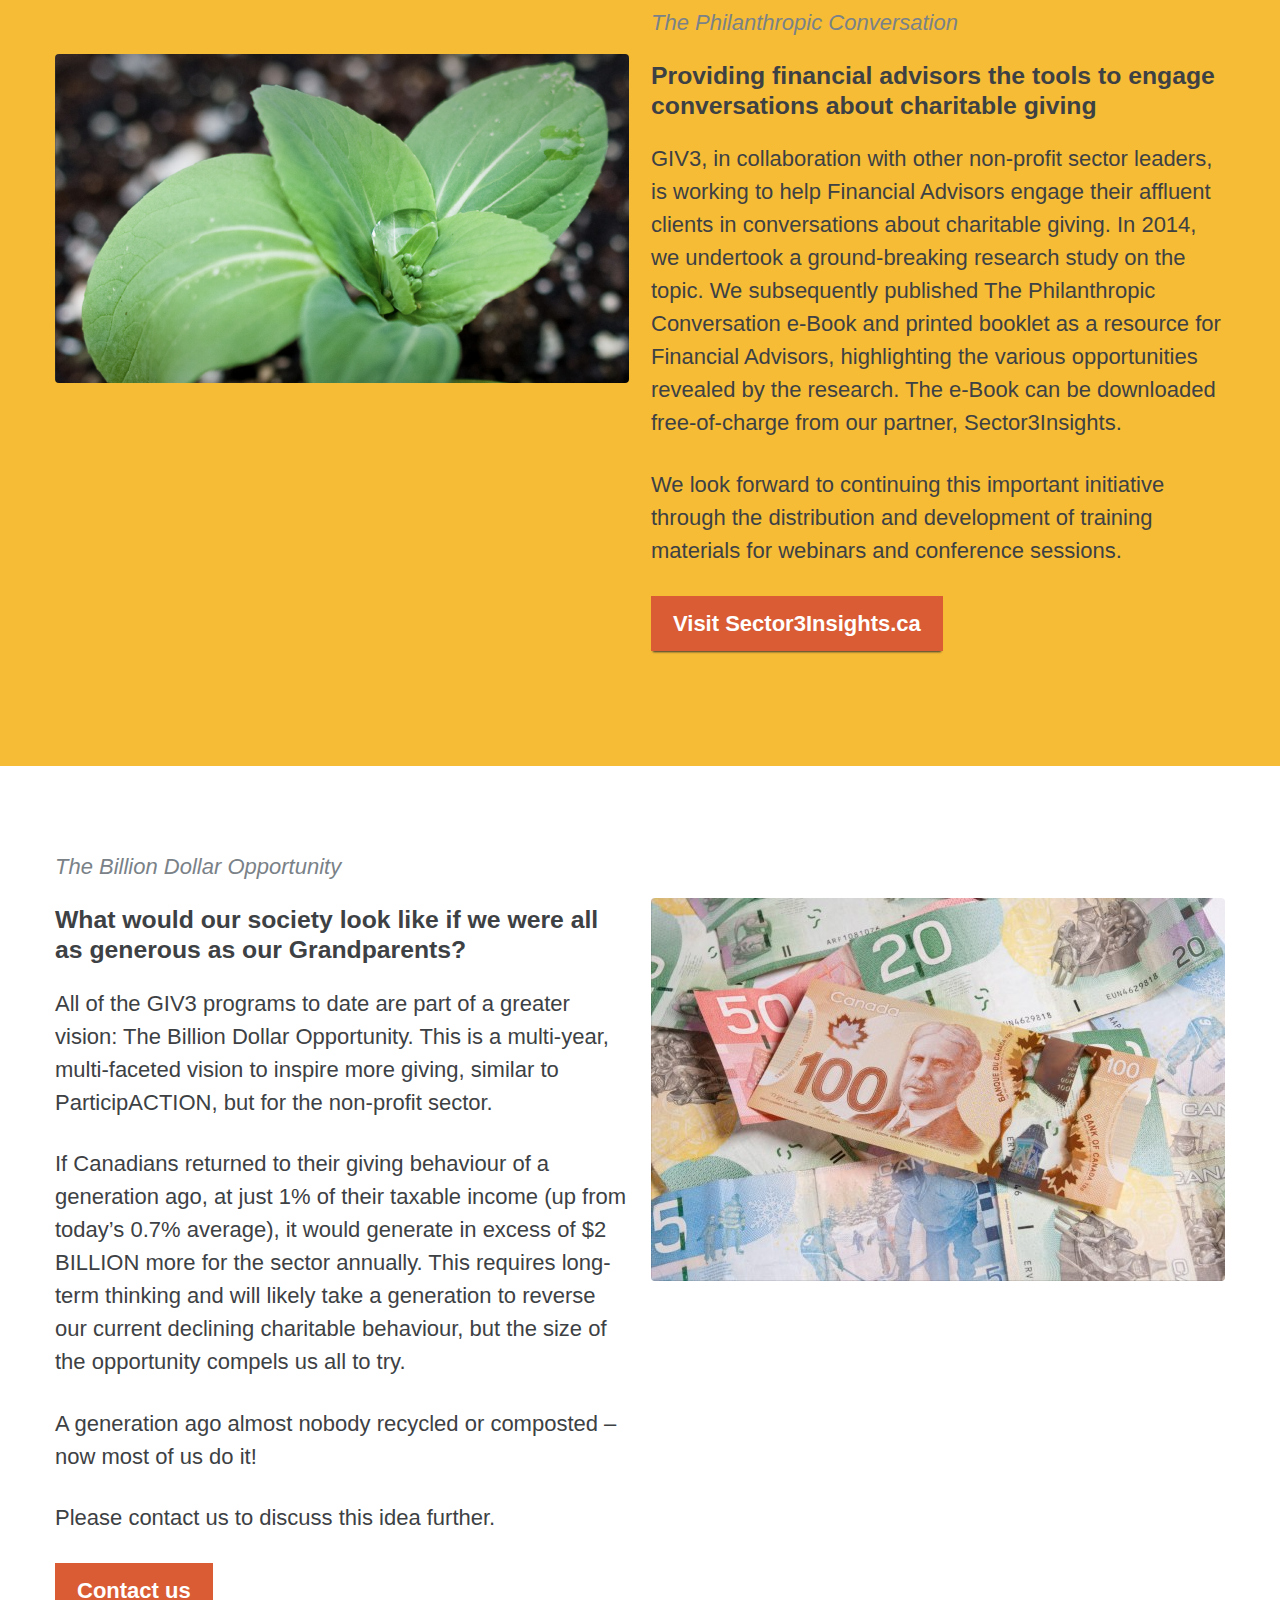
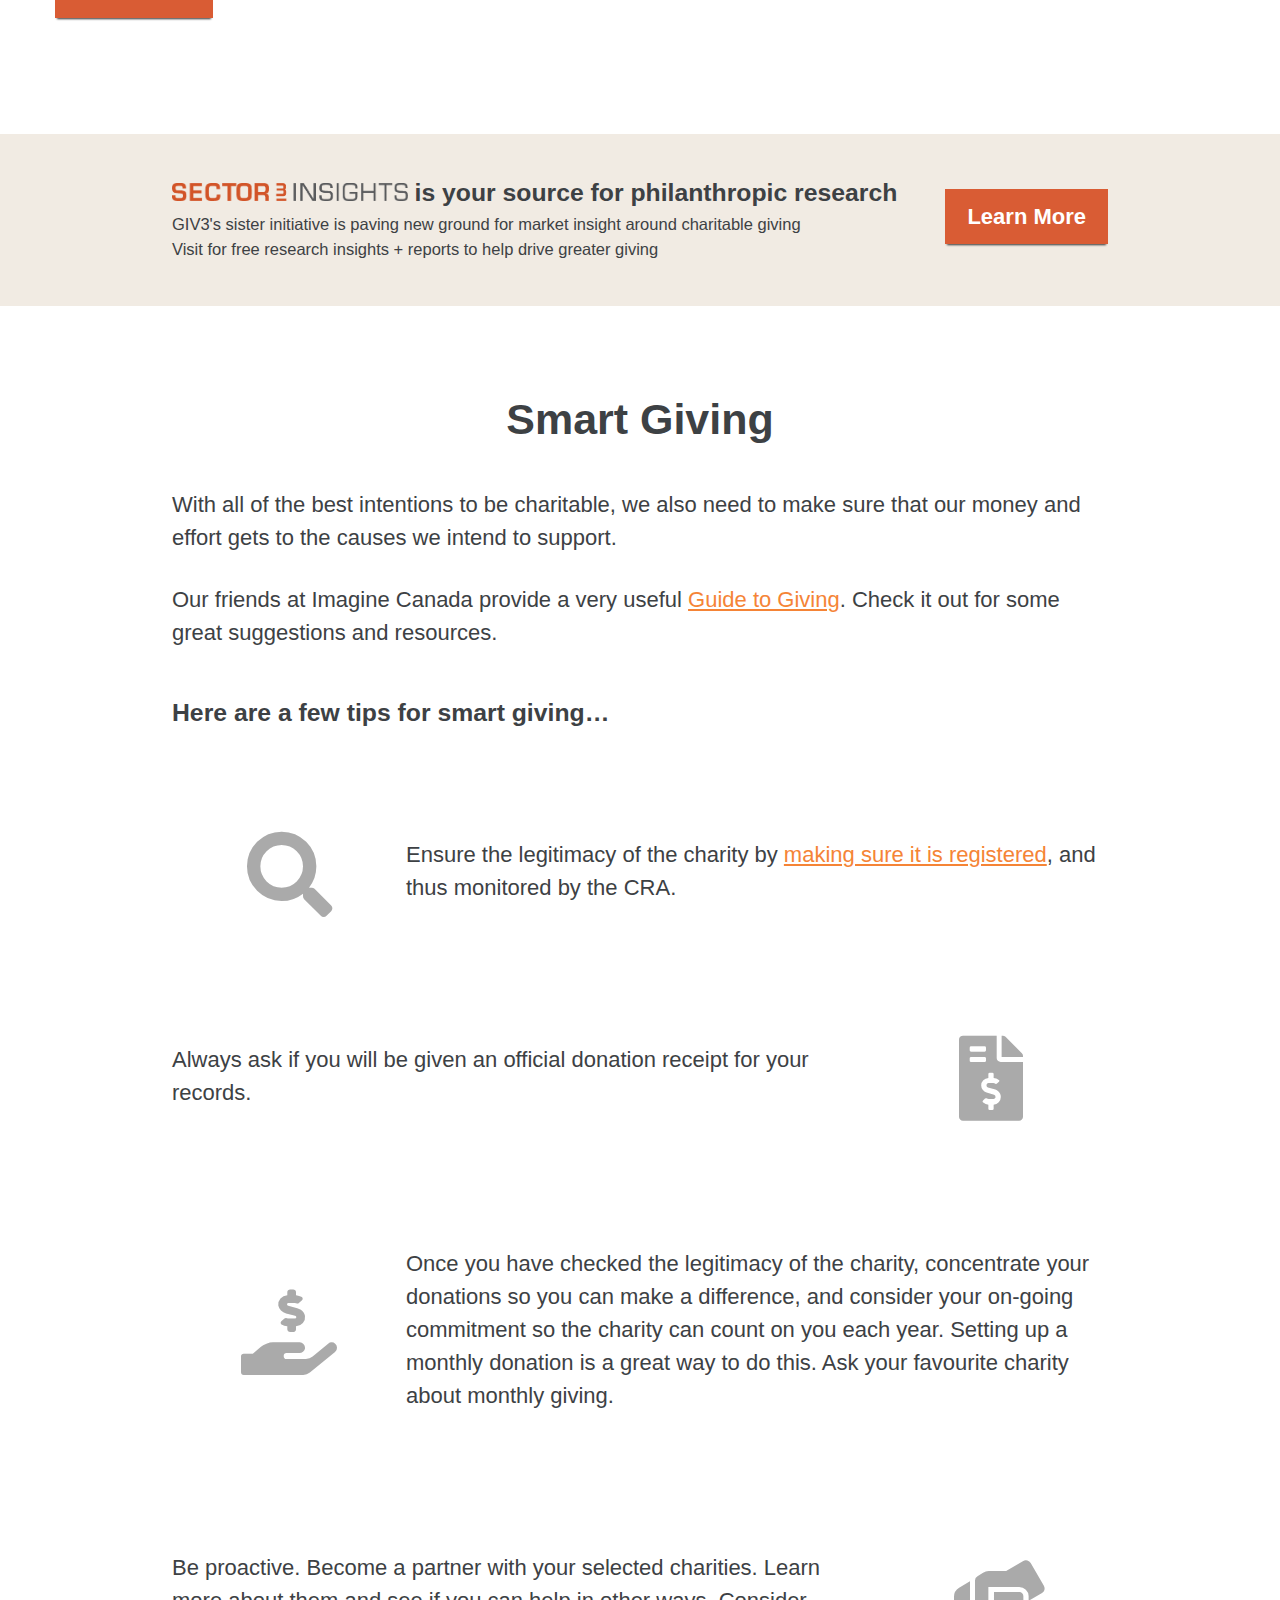
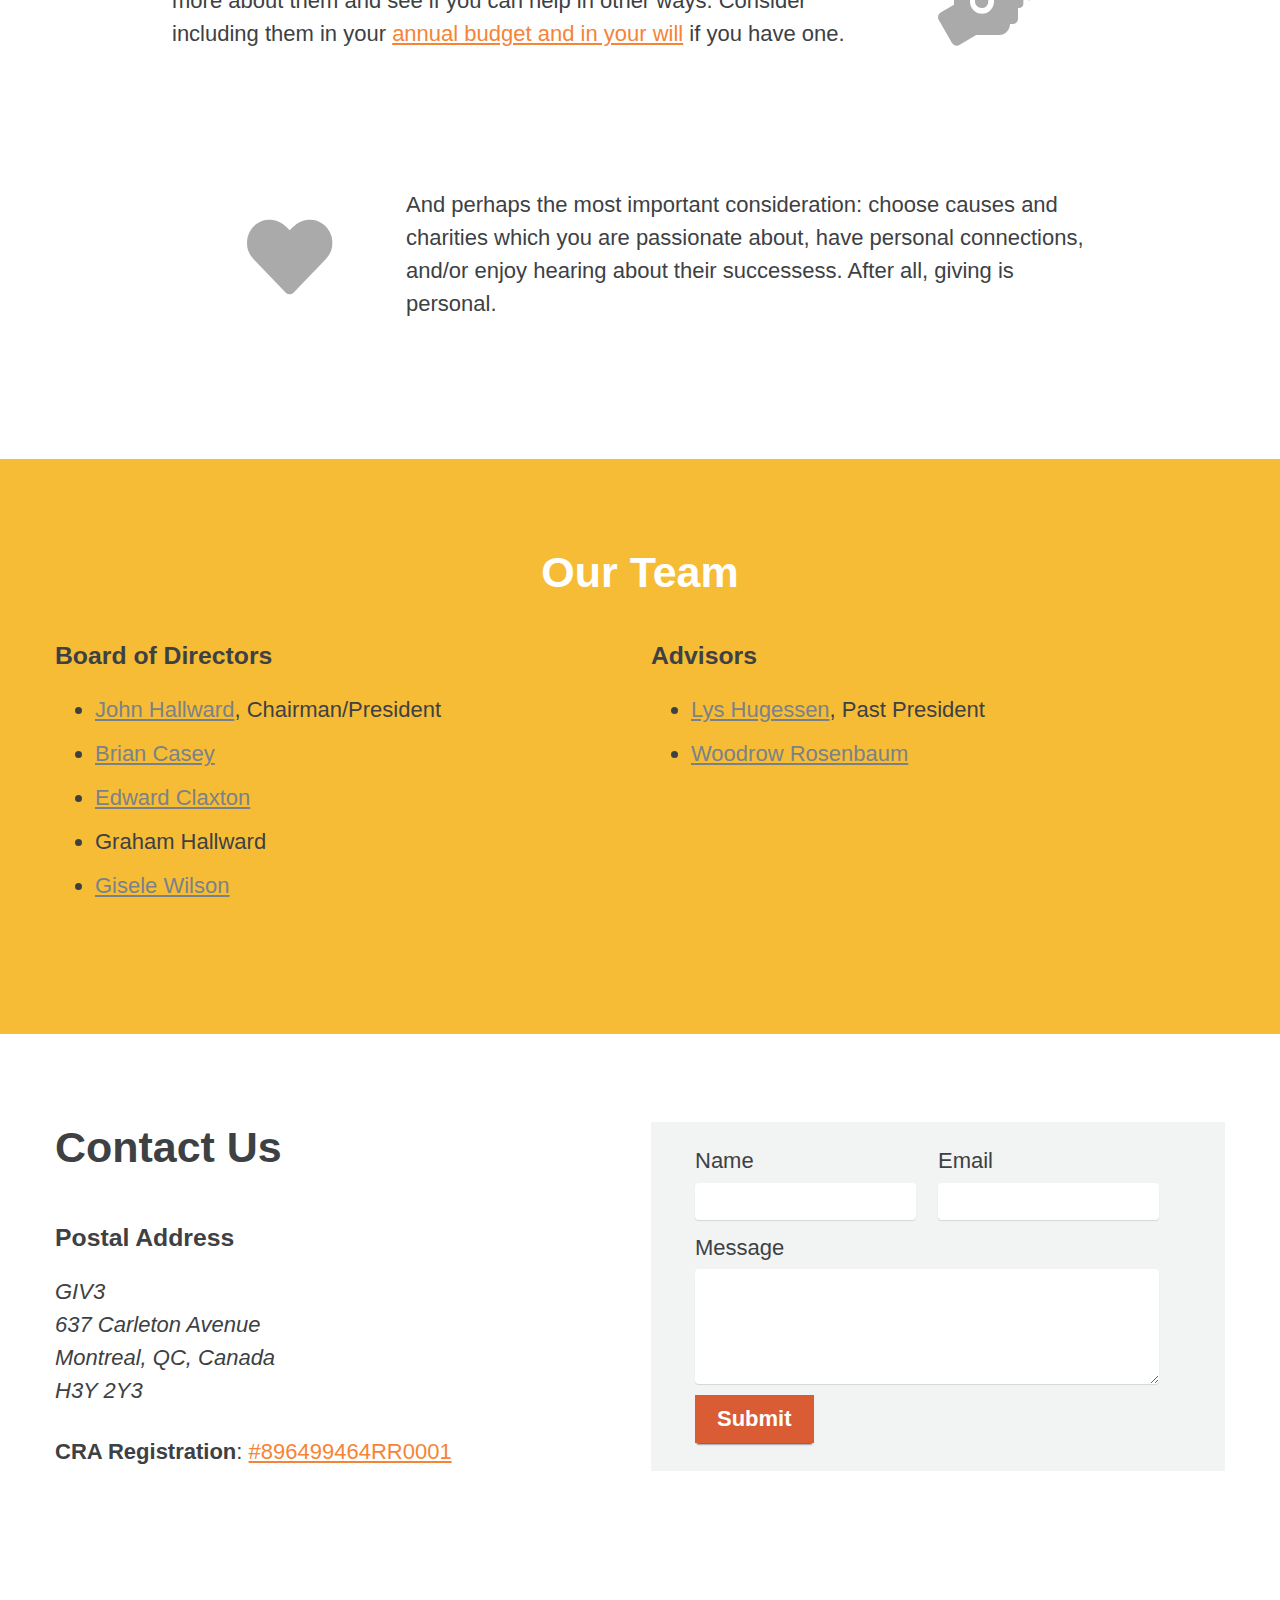
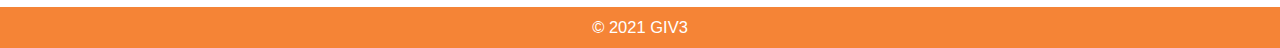
==== commit 2ae1367e: "added pivoter" ====
--- a/index.html
+++ b/index.html
@@ -8,12 +8,12 @@
     <link rel="canonical" href="https://giv3.ca">
 
     <link rel="stylesheet"
-          href="/assets/css/fontawesome-all.min.css?v=1615436863">
+          href="/assets/css/fontawesome-all.min.css?v=1634082572">
     <link rel="stylesheet"
-          href="/assets/css/flexgrid.css?v=1615436863"
+          href="/assets/css/flexgrid.css?v=1634082572"
           type="text/css">
     <link rel="stylesheet"
-          href="/assets/css/main.css?v=1615436863">
+          href="/assets/css/main.css?v=1634082572">
     <link rel="apple-touch-icon" sizes="57x57"
       href="/assets/img/favicon/apple-icon-57x57.png">
 <link rel="apple-touch-icon" sizes="60x60"
@@ -130,12 +130,9 @@
         <div class="container row">
             <div class="col-md-6">
                 <h2>GIV3 is a movement to encourage more Canadians to be more giving.</h2>
-                <p>GIV3 is a registered Canadian charity<sup><a href="#contact">1</a></sup>. We host and support charitable activities which encourage everybody to be more giving by
-volunteering and donating to registered charities of their choice.</p>
-
-<p>The movement stands on three pillars: <strong>G</strong>iving, <strong>I</strong>nspiring others and <strong>V</strong>olunteering. 
-GIV3 engages Canadian charities and the public in activities to encourage these behaviours.</p>
-
+                <p>GIV3 is a registered Canadian charity<sup><a href="#contact">1</a></sup>. We originally started in 2009 with a focus on grassroot initiatives such as bringing GivingTuesday to Canada and developing The Great Canadians Giving Challenge. Both programs have triggered (and continue to encourage) tens of millions of additional donation dollars (and other acts of giving) in Canada.</p>
+
+<p>However, more recently, we have increased our focus on systemic policy improvements for the charitable sector. We believe that systemic changes in policies, regulations and government programs are over-due. Such a pivot in Ottawa can quickly lead to significant benefits for the charitable sector, on the order of magnitude of billions of dollars for millions of Canadians in need.</p>
 
             </div>
             <div class="col-md-6">
@@ -153,10 +150,40 @@
     </section>
     <section id="programs">
         <div id="program-index" class="panel panel--contrast">
-            <h2 class="text-center heading-large">Our Programs</h2>
+            <h2 class="text-center heading-large">Programs</h2>
             <div class="container">
                 <div class="row">
-                    <div class="col-sm-3">
+                    <div class="col-sm-4">
+                        <a href="#pivoter">
+                            <div class="tile-img tile-img--contain"
+                                 style="background-image: url(/assets/img/pivoter-logo.svg)">
+                            </div>
+                            <span class="tile-text">
+                            The Pivot Project
+                        </span>
+                        </a>
+                    </div>
+                    <div class="col-sm-4">
+                        <a href="#increase-the-grants">
+                            <div class="tile-img"
+                                 style="background-image: url(/assets/img/itg.jpg)">
+                            </div>
+                            <span class="tile-text">
+                            Increase The Grants
+                        </span>
+                        </a>
+                    </div>
+                    <div class="col-sm-4">
+                        <a href="#data-collaboration">
+                            <div class="tile-img"
+                                 style="background-image: url(/assets/img/data_collaboration_square.jpg)">
+                            </div>
+                            <span class="tile-text">
+                            The Canadian Data Collaboration
+                        </span>
+                        </a>
+                    </div>
+                    <div class="col-sm-4">
                         <a href="#giving-tuesday">
                             <div class="tile-img"
                                  style="background-image: url(/assets/img/giving_tuesday.svg)">
@@ -166,7 +193,7 @@
                         </span>
                         </a>
                     </div>
-                    <div class="col-sm-3">
+                    <div class="col-sm-4">
                         <a href="#giving-challenge">
                             <div class="tile-img"
                                  style="background-image: url(/assets/img/gcgc_flag.jpg)">
@@ -176,7 +203,7 @@
                         </span>
                         </a>
                     </div>
-                    <div class="col-sm-3">
+                    <div class="col-sm-4">
                         <a href="#philanthropic-conversation">
                             <div class="tile-img"
                                  style="background-image: url(/assets/img/philanthropic_conversation.png)">
@@ -186,20 +213,74 @@
                         </span>
                         </a>
                     </div>
-                    <div class="col-sm-3">
-                        <a href="#increase-the-grants">
-                            <div class="tile-img"
-                                 style="background-image: url(/assets/img/itg.jpg)">
-                            </div>
-                            <span class="tile-text">
-                            Increase The Grants
-                        </span>
-                        </a>
-                    </div>
-                </div>
-            </div>
-        </div>
-        <div id="giving-tuesday" class="panel program">
+                </div>
+            </div>
+        </div>
+        <div id="pivoter" class="panel program">
+            <div class="container row">
+                <div class="col-md-6">
+                    <h2 class="small-heading">The Pivot Project</h2>
+                    <h3>Pivoting towards a brighter future via the wisdom of many</h3>
+                    <p>Introducing a unique new crowd-sourcing platform to foster the sharing of ideas to improve the charitable sector. GIV3 has championed the creation of the Pivot Project to help raise awareness of and build engagement in the future of the non-profit organizations across the country.</p>
+
+<p>We need new ideas and to hear from new voices in order to find creative solutions to the many issues facing our society.</p>
+
+<p>Become a part of the conversation. Join our crowd-sourcing platform to share your ideas or offer your opinion on the contributions of others.</p>
+
+                    <a href="https://pivoter.org"
+                       target="_blank"
+                       rel="noopener"
+                       class="btn btn--primary btn--large">
+                        Visit pivoter.org
+                    </a>
+                </div>
+                <div class="col-md-6">
+                    <figure>
+                        <img src="assets/img/pivoter.jpg"
+                             alt="The Pivot Project">
+                    </figure>
+                </div>
+            </div>
+        </div>
+        <div id="increase-the-grants" class="panel program panel--contrast">
+            <div class="container row">
+                <div class="col-md-6">
+                    <h2 class="small-heading">Increase The Grants</h2>
+                    <h3>We Need Your Voice (Not Your Money)</h3>
+                    <p>IncreaseTheGrants is a movement to lobby the federal government to consider increasing the required Distribution Quota of charitable foundations to (1) stop accumulating greater wealth and to (2) increase their granting to struggling charities. These are our tax dollars in play. We need foundations to do better, and you can help by signing our online petition, using our easy ‘email-your-elected-official’ app, and/or sharing in social media. Please join the movement…</p>
+
+                    <a href="https://www.increasethegrants.ca"
+                       target="_blank"
+                       rel="noopener"
+                       class="btn btn--primary btn--large">
+                        Visit www.increasethegrants.ca
+                    </a>
+                </div>
+                <div class="col-md-6">
+                    <figure>
+                        <img src="assets/img/itg.jpg"
+                             alt="Increase The Grants">
+                    </figure>
+                </div>
+            </div>
+        </div>
+        <div id="data-collaboration" class="panel program">
+            <div class="container row">
+                <div class="col-md-6">
+                    <h2 class="small-heading">The Canadian Data Collaboration</h2>
+                    <h3>Empowering the charitable sector with meaningful data</h3>
+                    <p>GivingTuesday Canada, in partnership with Ajah and several charitable sector organizations, is building a collaborative initiative to collect and analyze philanthropic data to better understand, support, and empower the charitable sector. GIV3 is happy to contribute and play a supporting role for Canada through a multi-stakeholder collaborative approach.</p>
+
+                </div>
+                <div class="col-md-6">
+                    <figure>
+                        <img src="assets/img/data_collaboration.jpg"
+                             alt="The Canadian Data Collaboration">
+                    </figure>
+                </div>
+            </div>
+        </div>
+        <div id="giving-tuesday" class="panel program panel--contrast">
             <div class="container row">
                 <div class="col-md-6">
                     <h2 class="small-heading">GivingTuesday</h2>
@@ -218,7 +299,7 @@
                 <div class="col-md-6">
                     <figure>
                         <div class="responsive-video-container">
-                            <iframe src="https://www.youtube.com/embed/Rq4DNKlVdxw?rel=0&modestbranding=1&cc_lang_pref=en"
+                            <iframe src="https://www.youtube.com/embed/cc_OloVcsW8?rel=0&modestbranding=1&cc_lang_pref=en"
                                     width="560"
                                     height="315"
                                     frameborder="0"></iframe>
@@ -227,7 +308,7 @@
                 </div>
             </div>
         </div>
-        <div id="giving-challenge" class="panel program panel--contrast">
+        <div id="giving-challenge" class="panel program">
             <div class="container row">
                 <div class="col-md-6">
                     <h2 class="small-heading">The Great Canadian Giving Challenge</h2>
@@ -251,7 +332,7 @@
                 </div>
             </div>
         </div>
-        <div id="philanthropic-conversation" class="panel program">
+        <div id="philanthropic-conversation" class="panel program panel--contrast">
             <div class="container row">
                 <div class="col-md-6">
                     <h2 class="small-heading">The Philanthropic Conversation</h2>
@@ -271,28 +352,6 @@
                     <figure>
                         <img src="assets/img/philanthropic_conversation.png"
                              alt="The Philanthropic Conversation">
-                    </figure>
-                </div>
-            </div>
-        </div>
-        <div id="increase-the-grants" class="panel program panel--contrast">
-            <div class="container row">
-                <div class="col-md-6">
-                    <h2 class="small-heading">Increase The Grants</h2>
-                    <h3>We Need Your Voice (Not Your Money)</h3>
-                    <p>IncreaseTheGrants is a movement to lobby the federal government to consider increasing the required Distribution Quota of charitable foundations to (1) stop accumulating greater wealth and to (2) increase their granting to struggling charities. These are our tax dollars in play. We need foundations to do better, and you can help by signing our online petition, using our easy ‘email-your-elected-official’ app, and/or sharing in social media. Please join the movement…</p>
-
-                    <a href="https://www.increasethegrants.ca"
-                       target="_blank"
-                       rel="noopener"
-                       class="btn btn--primary btn--large">
-                        Visit www.increasethegrants.ca
-                    </a>
-                </div>
-                <div class="col-md-6">
-                    <figure>
-                        <img src="assets/img/itg.jpg"
-                             alt="Increase The Grants">
                     </figure>
                 </div>
             </div>
@@ -477,6 +536,6 @@
         integrity="sha256-xNzN2a4ltkB44Mc/Jz3pT4iU1cmeR0FkXs4pru/JxaQ="
         crossorigin="anonymous"></script>
 <script src="assets/js/parallax.min.js"></script>
-<script src="assets/js/site.js?v=1615436863"></script>
+<script src="assets/js/site.js?v=1634082572"></script>
 </body>
 </html>--- a/assets/css/main.css
+++ b/assets/css/main.css
@@ -671,23 +671,25 @@
 /* ======================================== Programs ======================================== */
 #program-index { text-align: center; }
 
-#program-index .row { flex-direction: column; }
+#program-index .container { display: flex; justify-content: center; }
+
+#program-index .row { max-width: 900px; flex-direction: column; }
 
 @media (min-width: 37.5em) { #program-index .row { flex-direction: row; } }
 
-#program-index li { text-align: center; }
-
-#program-index a { text-decoration: none; color: #333; font-weight: bold; }
+#program-index a { display: block; margin-bottom: 1em; text-decoration: none; color: #333; font-weight: bold; }
 
 #program-index a:hover { color: #d95c34; }
 
-.tile-img { height: 0; padding-bottom: 100%; background-size: cover; background-color: #fff; background-position: center; position: relative; margin-bottom: 0.5em; display: none; }
+.tile-img { height: 0; padding-bottom: 100%; background-size: cover; background-color: #fff; background-position: center; background-repeat: no-repeat; position: relative; margin-bottom: 0.5em; display: none; }
 
 @media (min-width: 37.5em) { .tile-img { display: block; } }
 
-.tile-img::after { content: ""; opacity: 0; position: absolute; top: 0; left: 0; right: 0; bottom: 0; background-color: #333; transition: opacity 0.2s ease-in-out; }
+.tile-img::after { content: ""; opacity: 0; position: absolute; top: 0; left: 0; right: 0; bottom: 0; background-color: #333; transition: opacity 0.2s ease-in-out; z-index: 1; }
 
 a:hover .tile-img::after { opacity: 15%; }
+
+.tile-img--contain { background-size: contain; }
 
 .tile-text { text-align: center; color: #d95c34; }
 
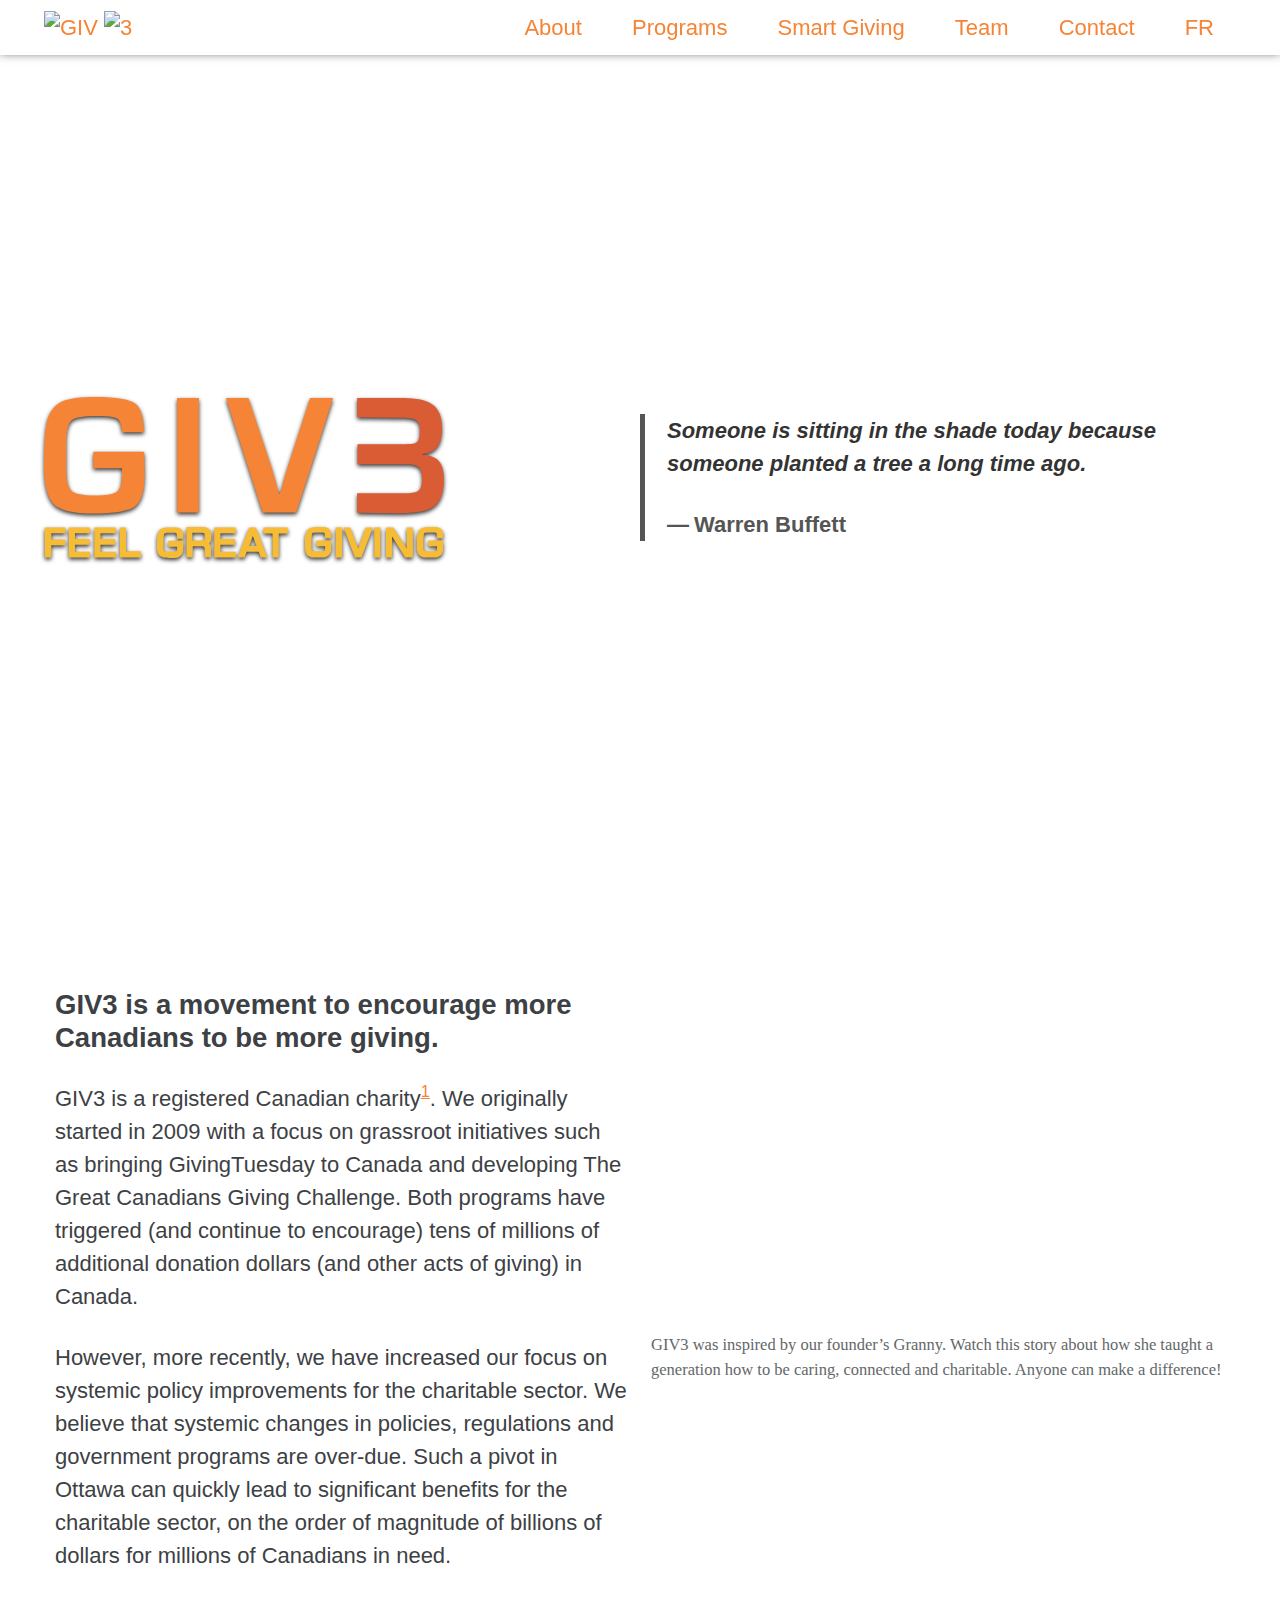
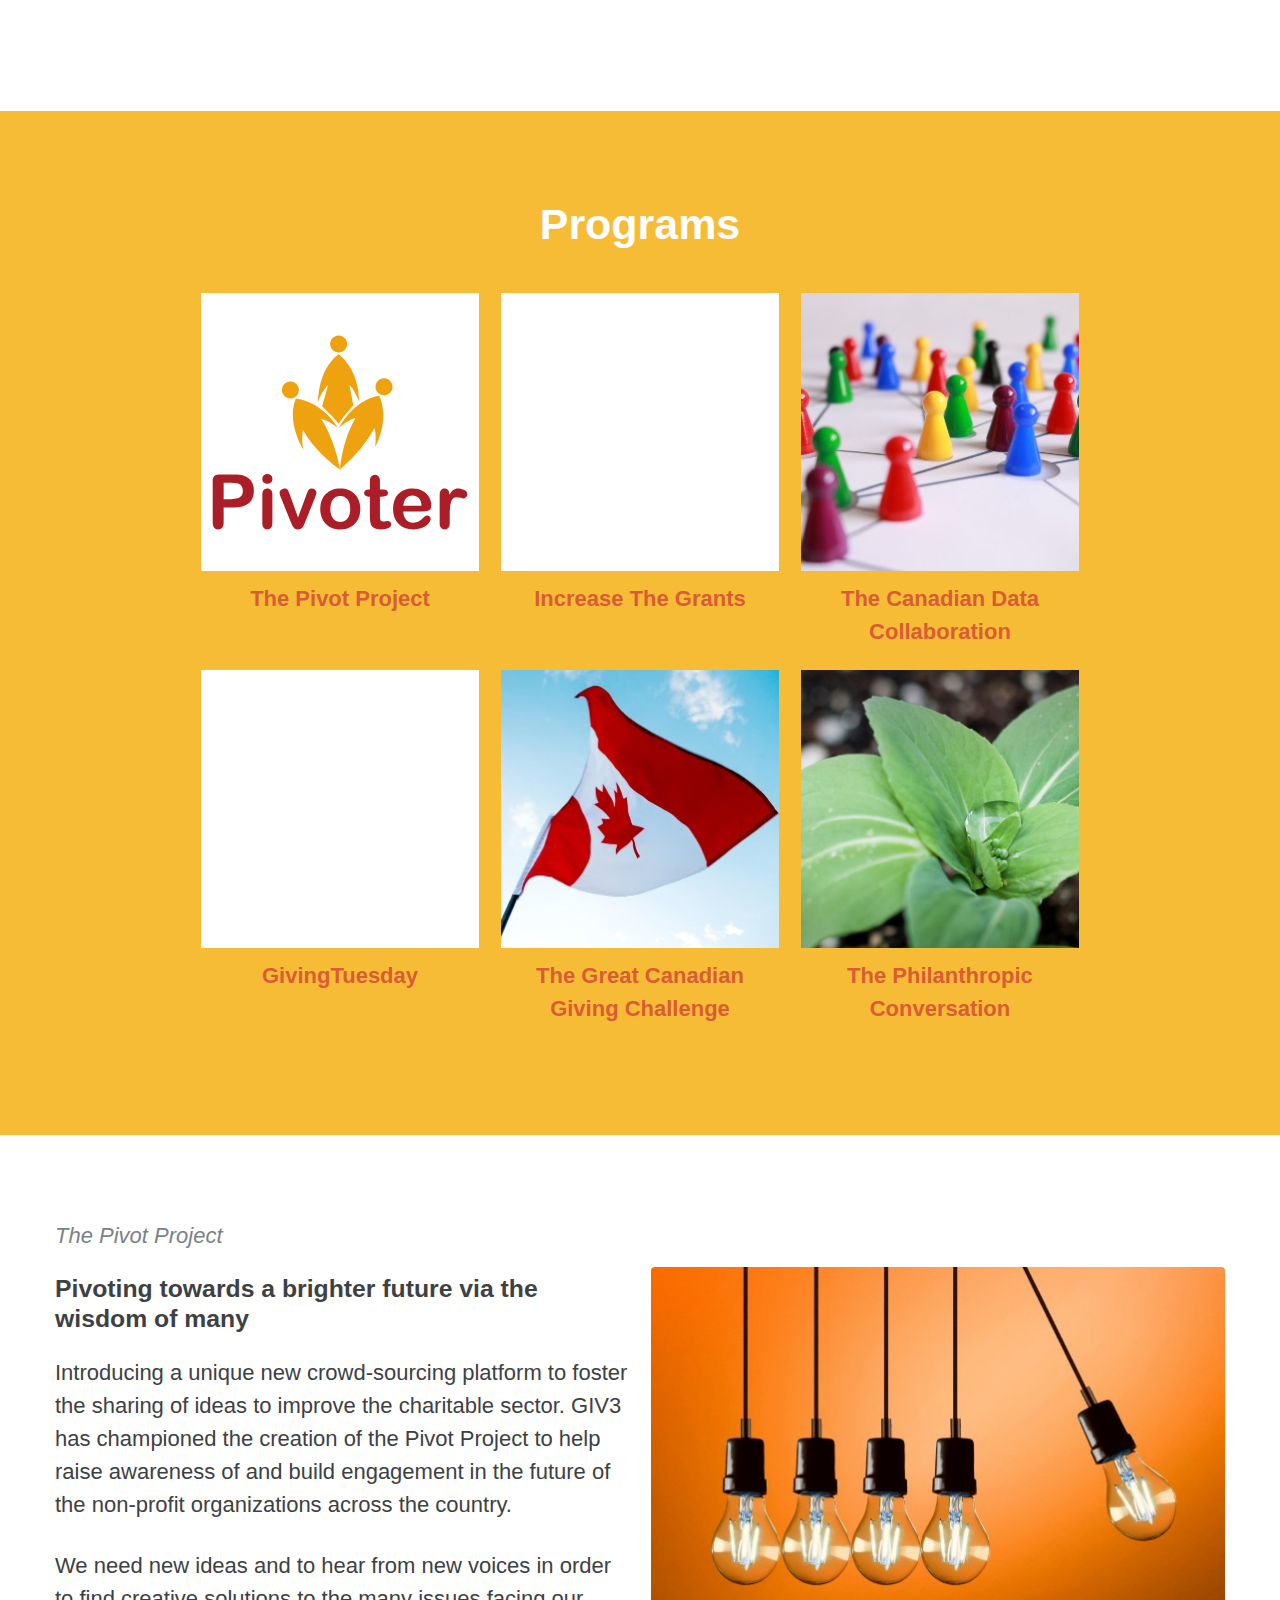
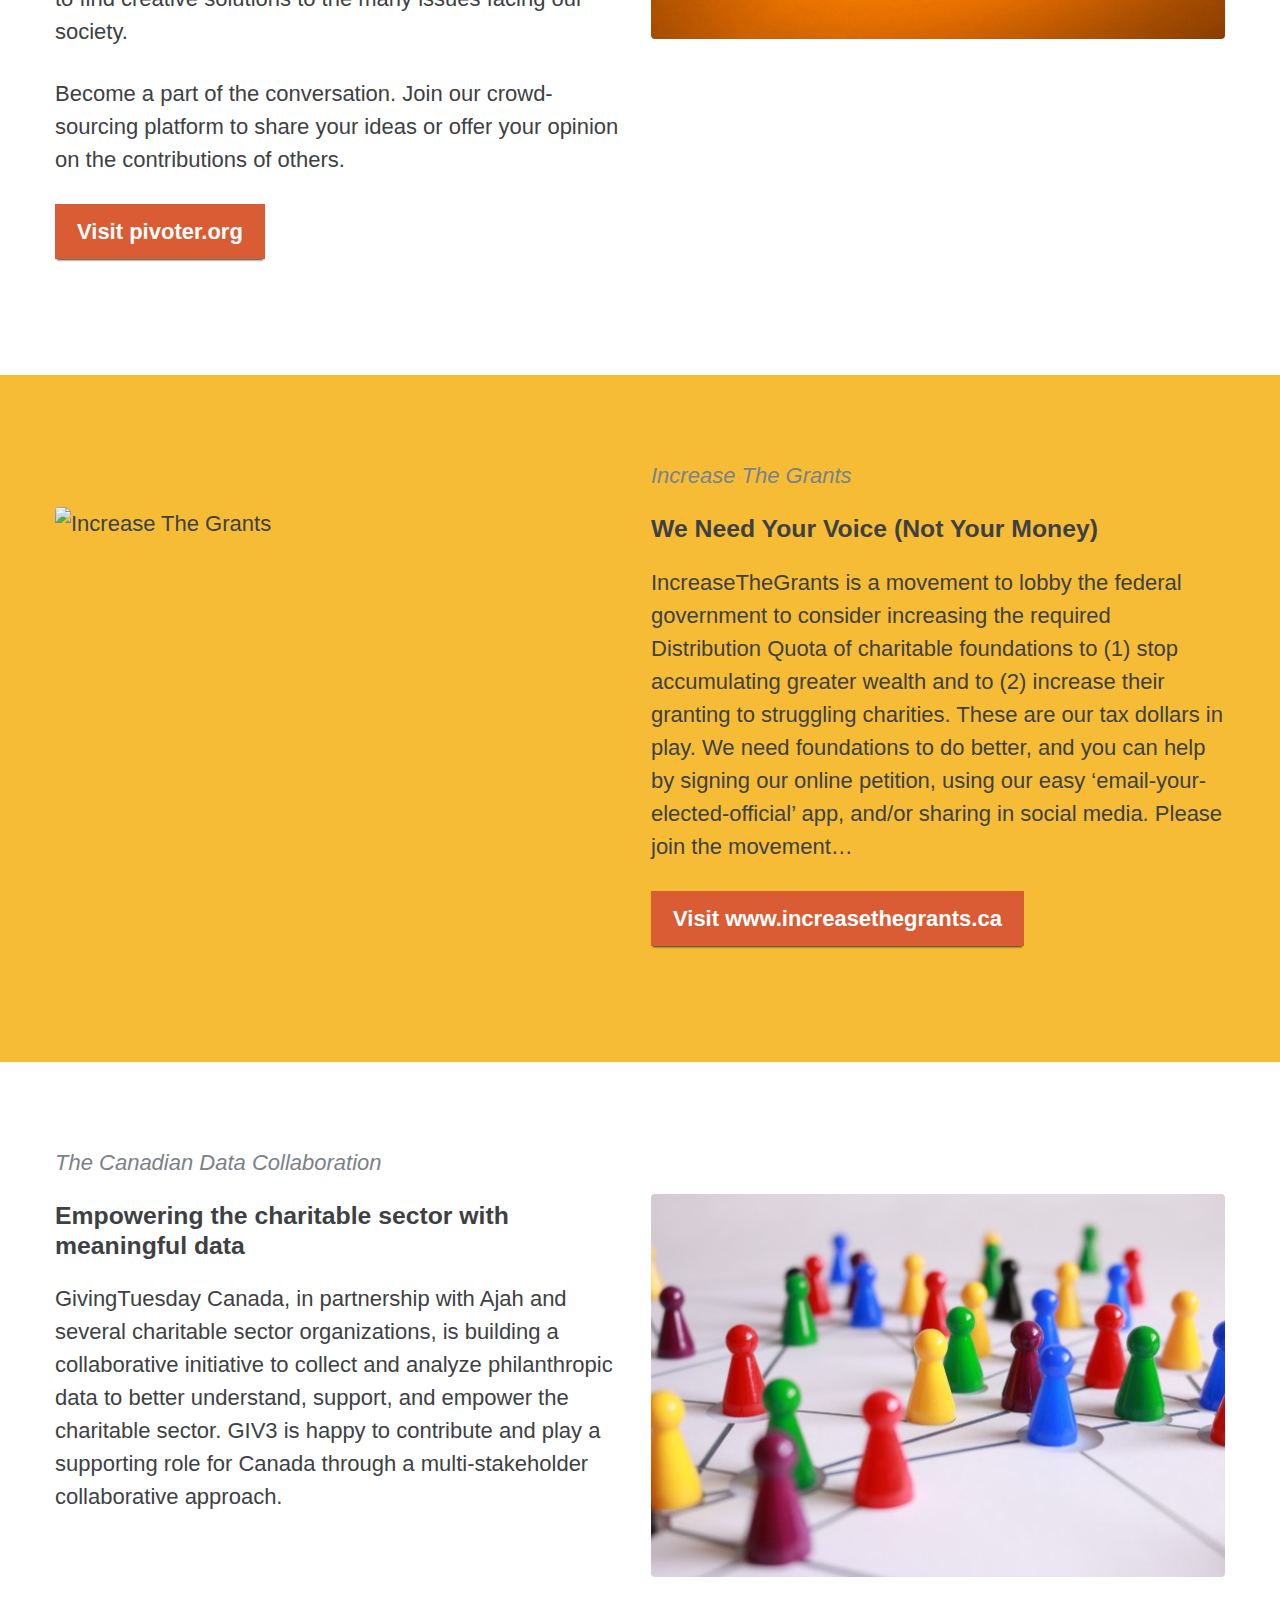
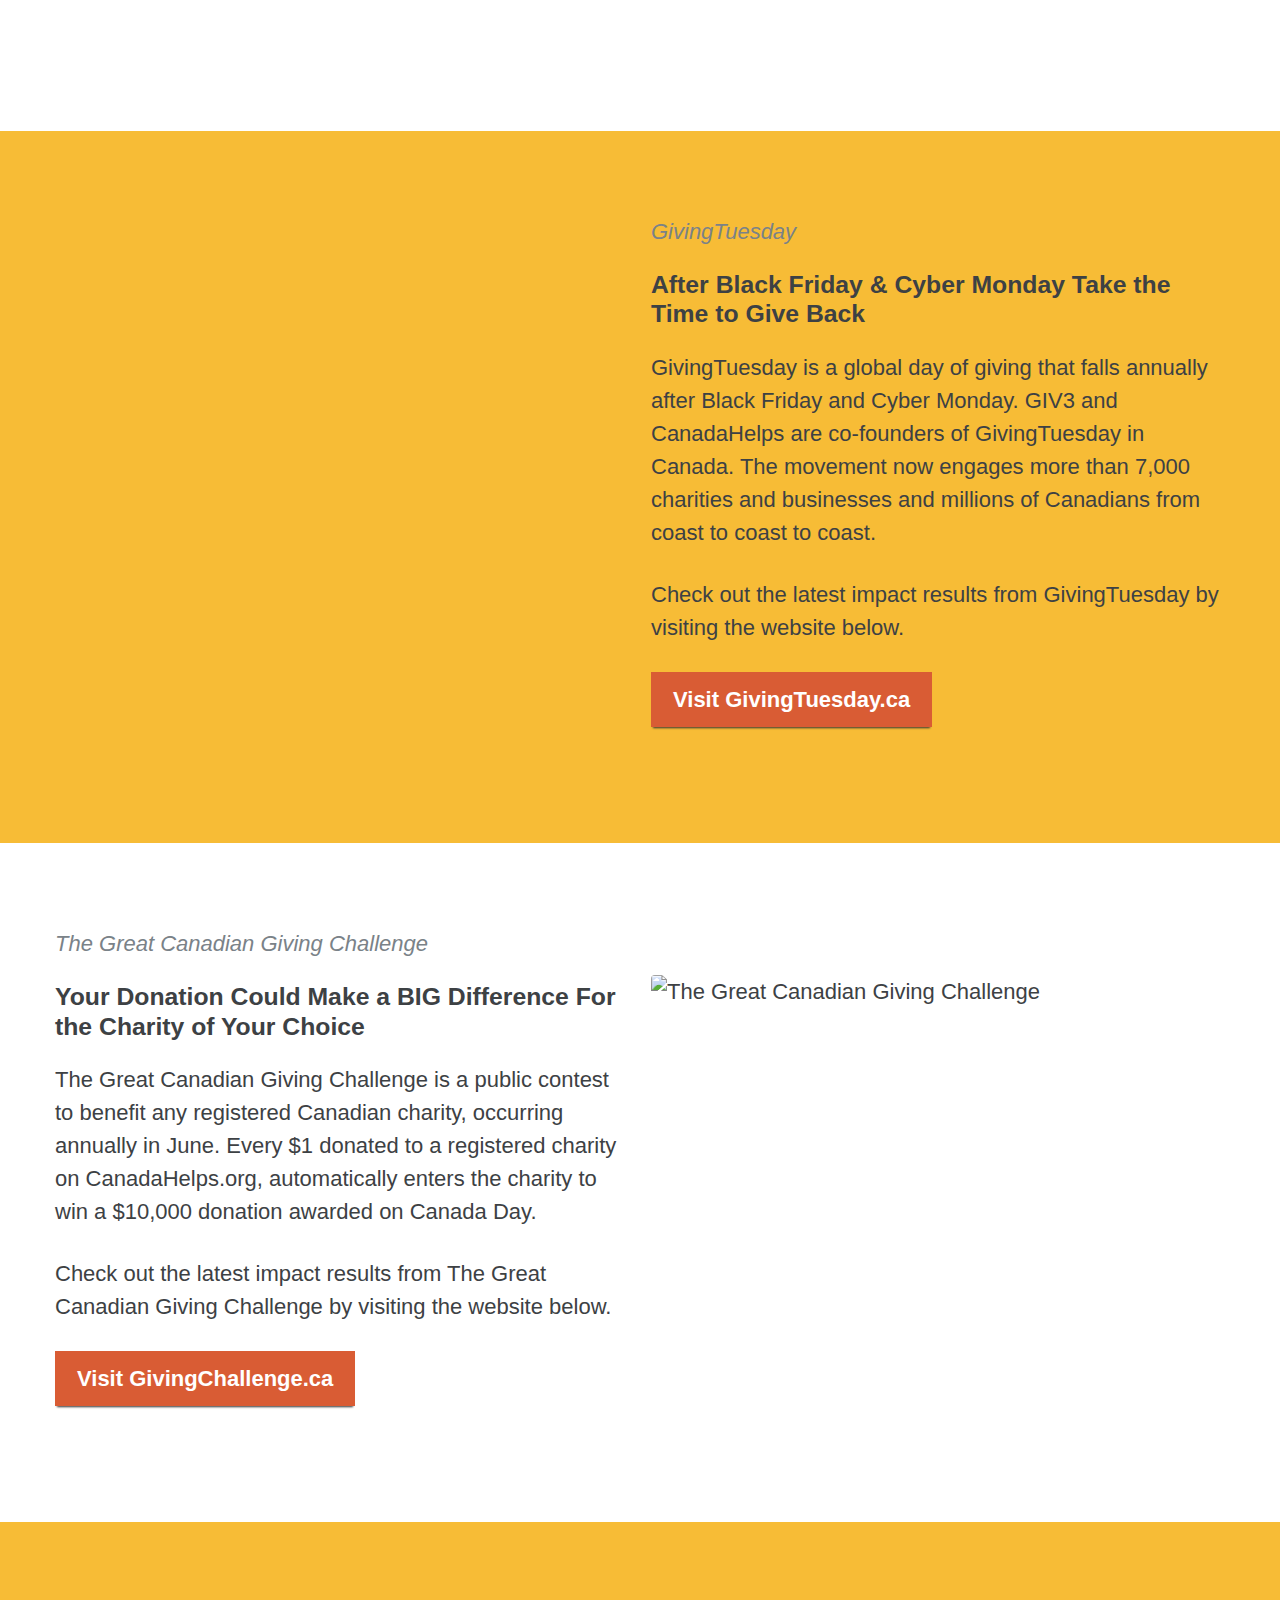
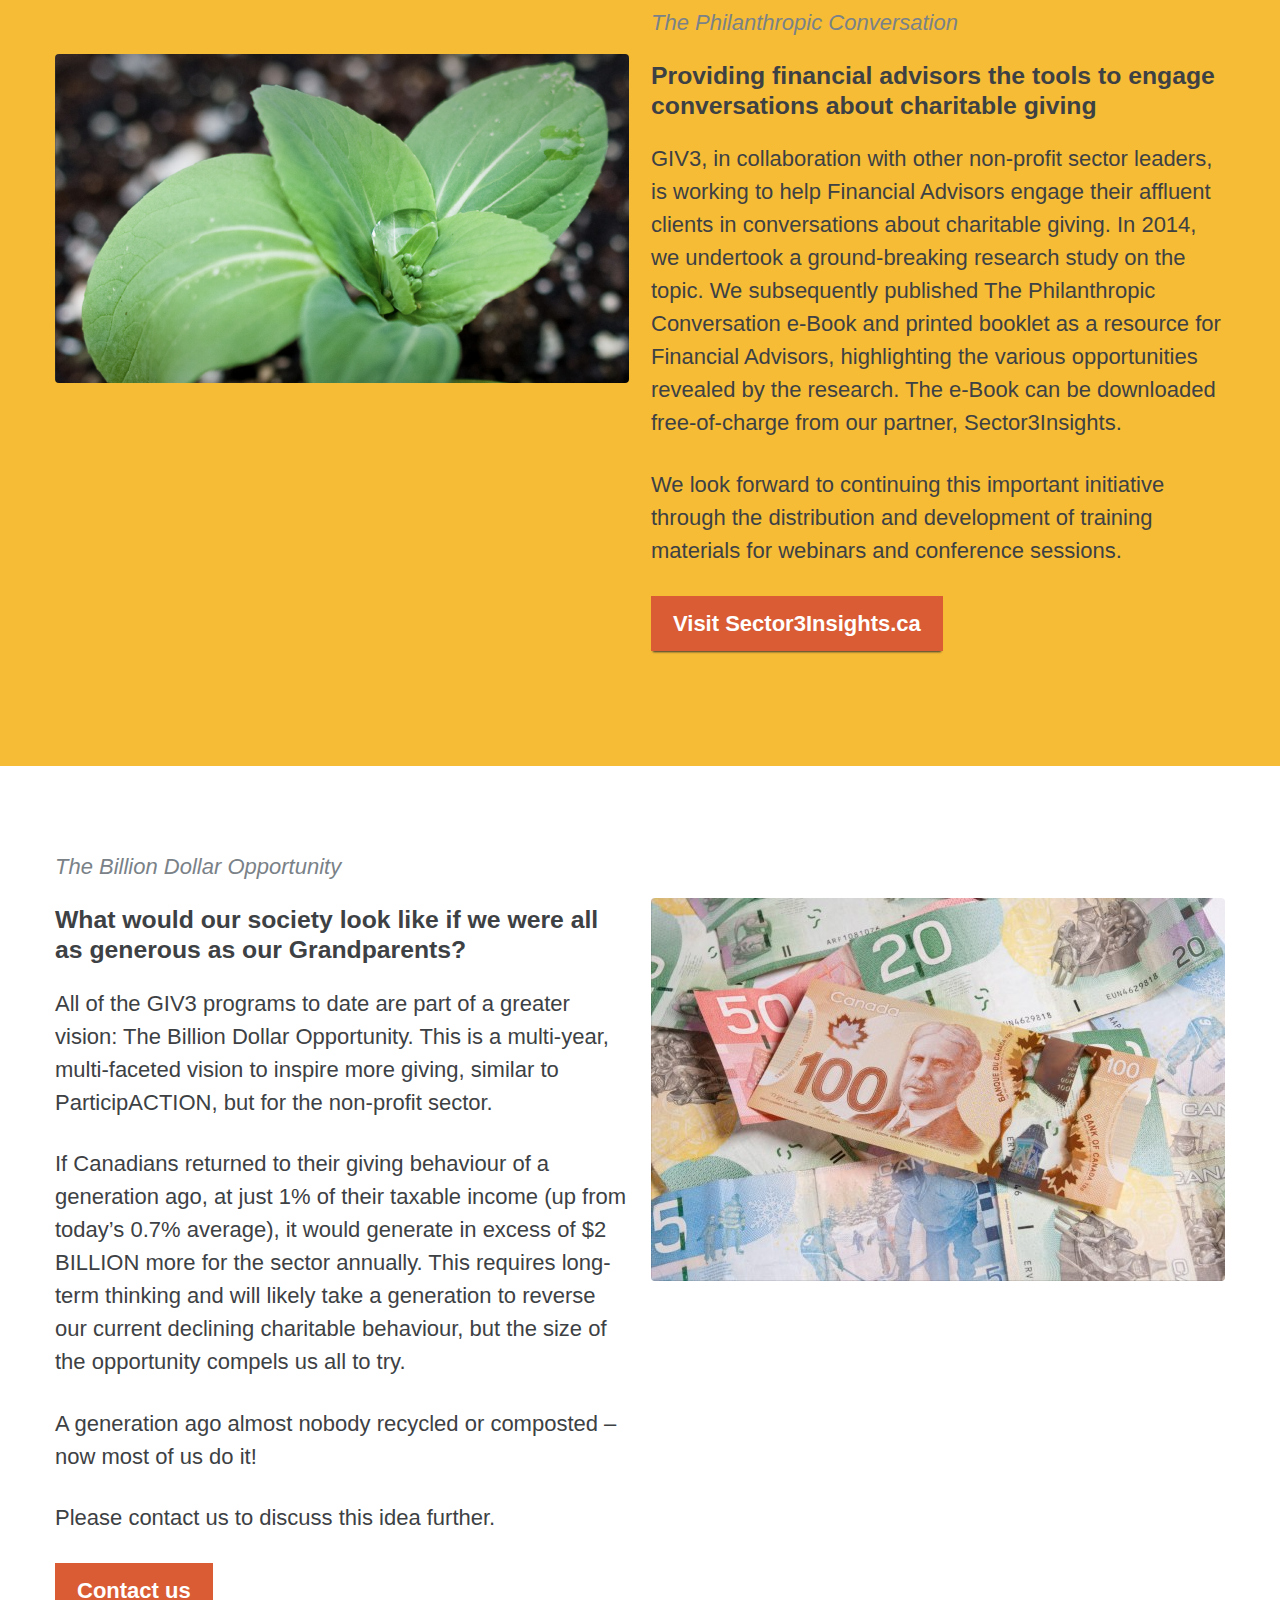
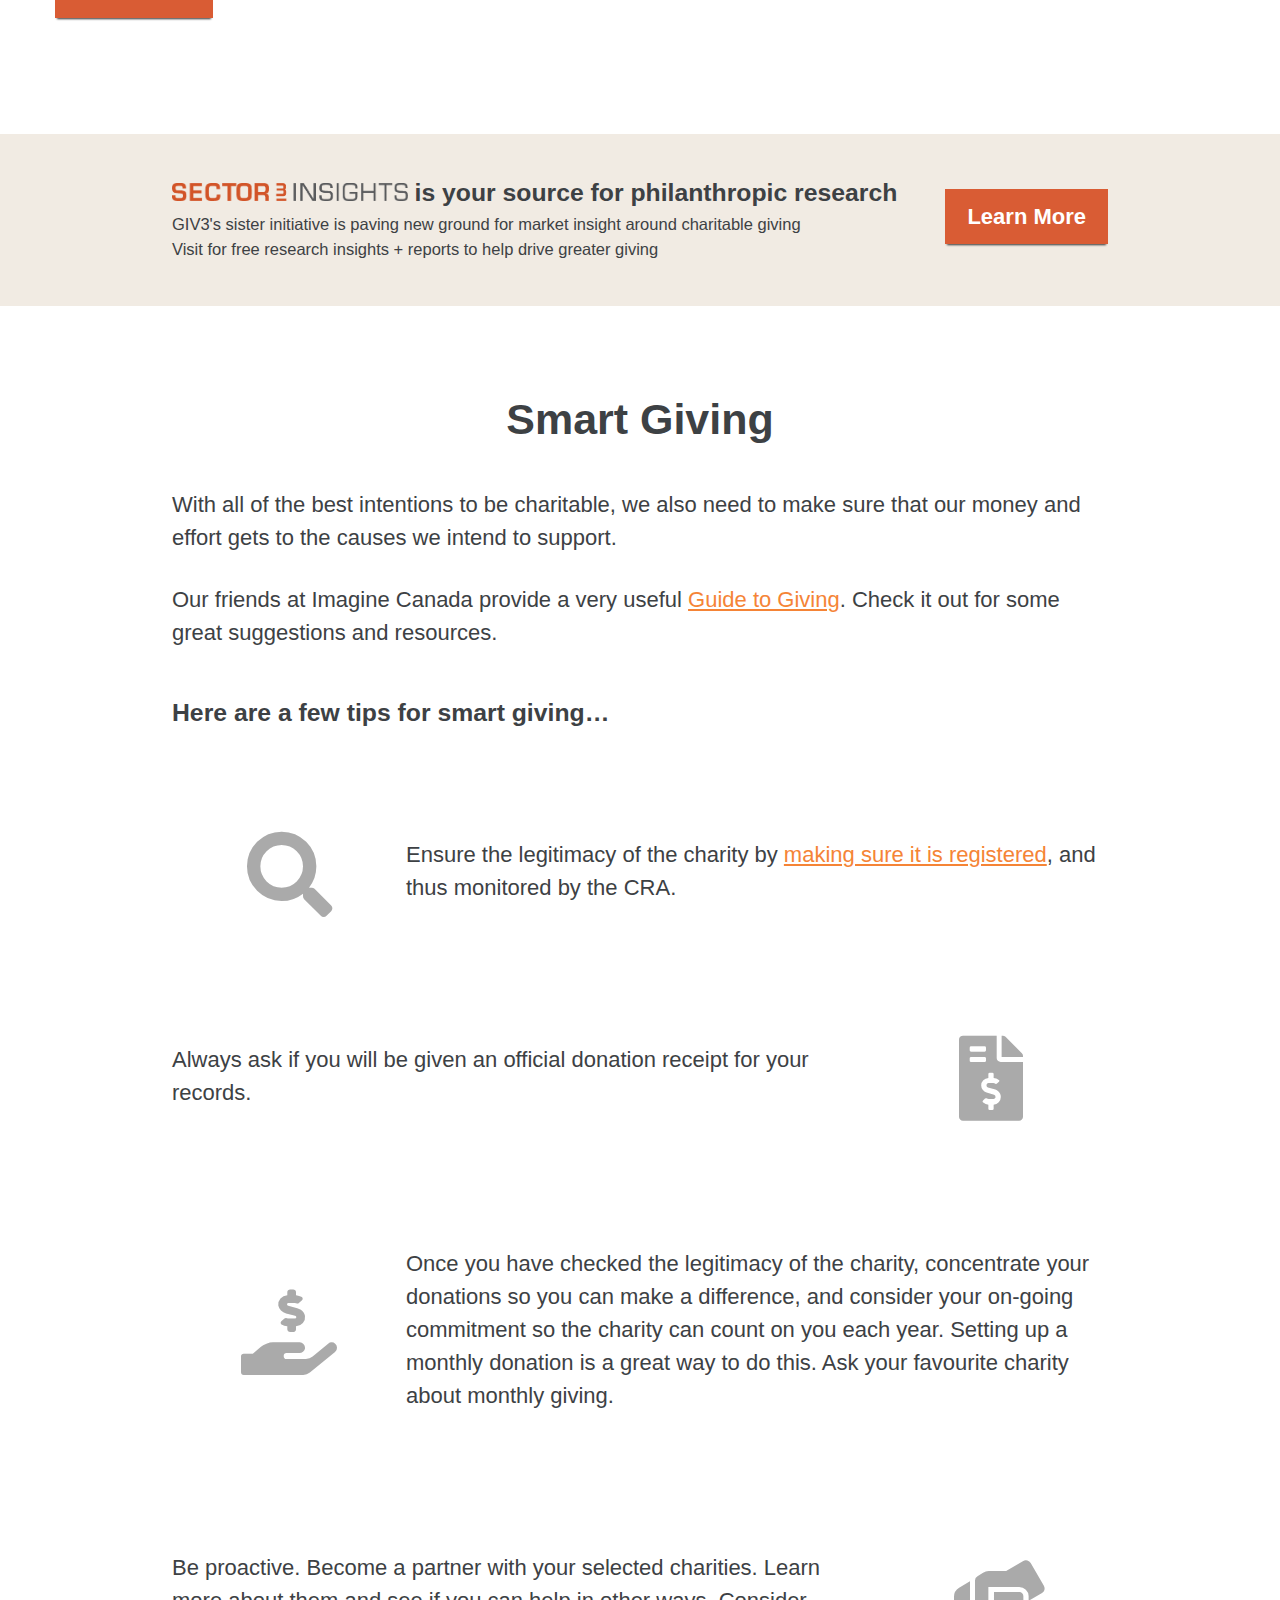
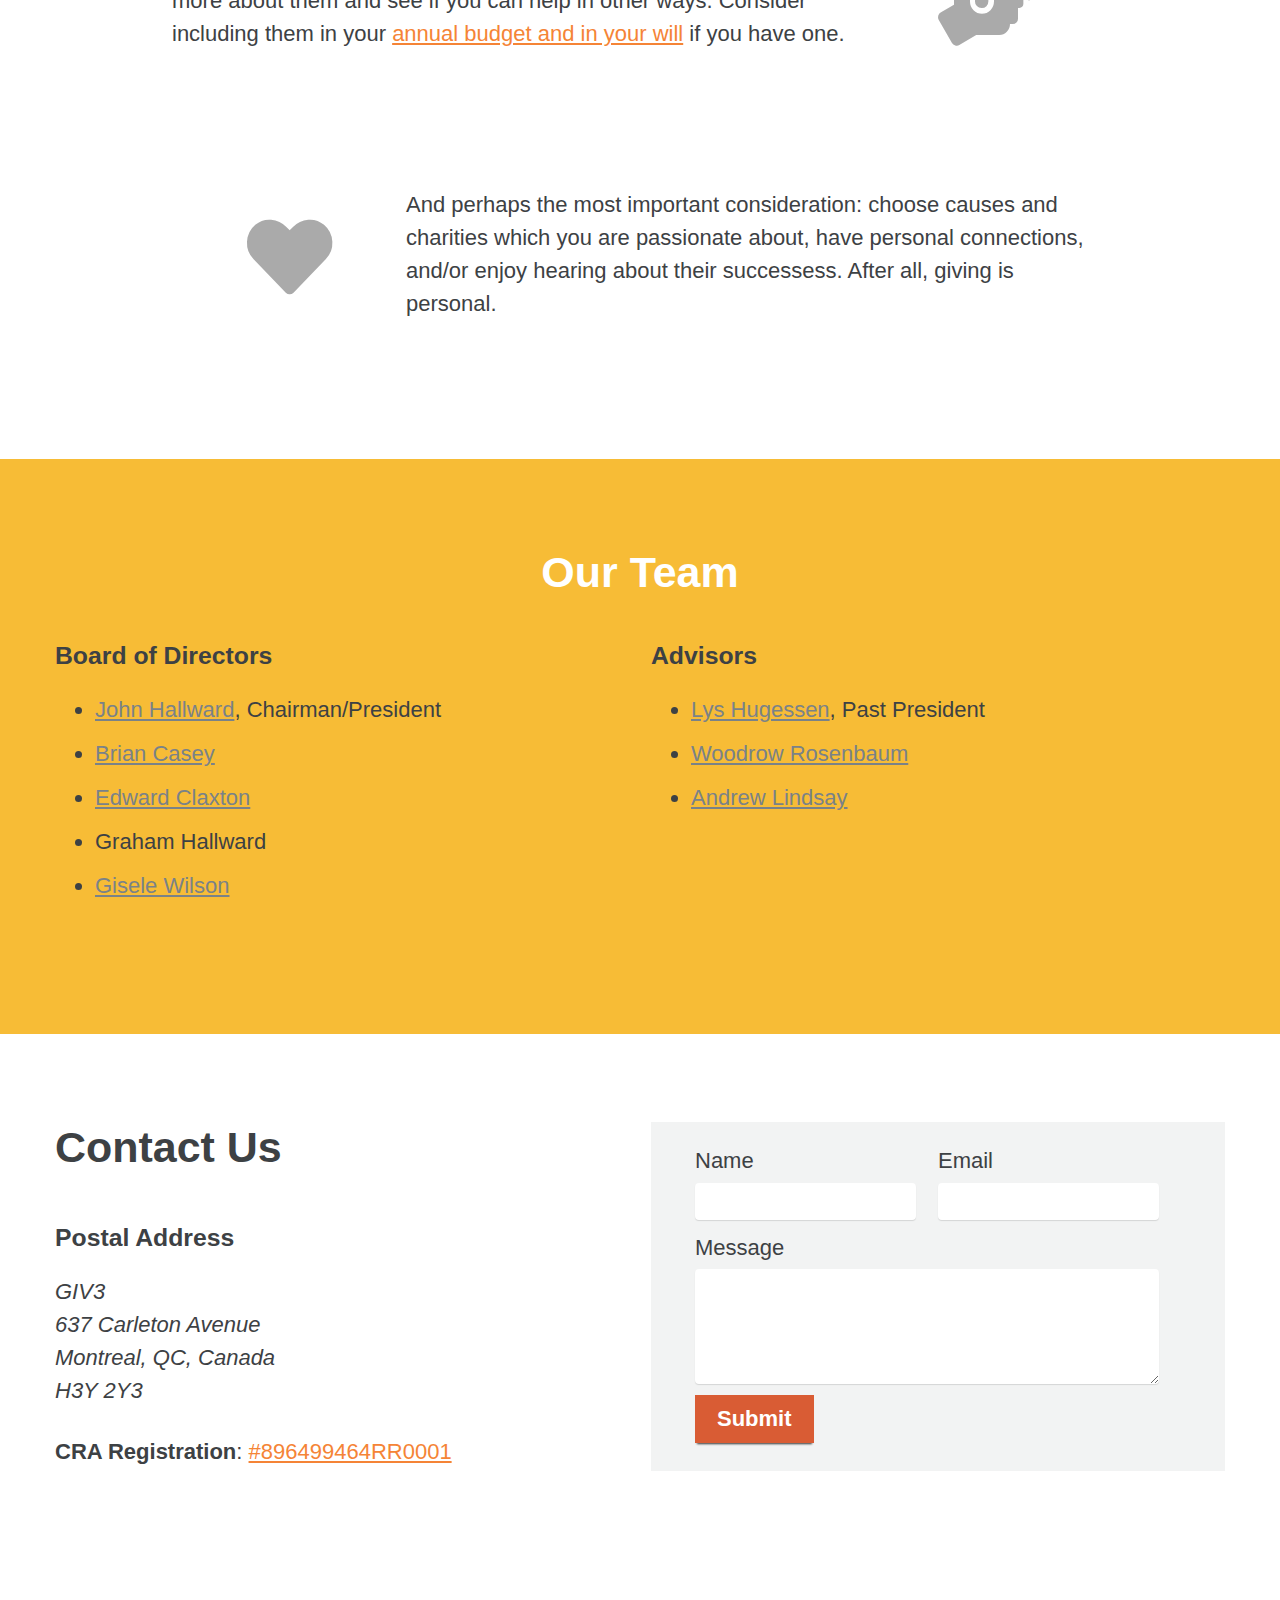
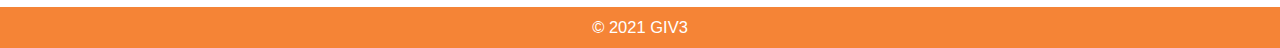
==== commit 2c188d09: "added Andrew Lindsay to advisors" ====
--- a/index.html
+++ b/index.html
@@ -8,12 +8,12 @@
     <link rel="canonical" href="https://giv3.ca">
 
     <link rel="stylesheet"
-          href="/assets/css/fontawesome-all.min.css?v=1634082572">
+          href="/assets/css/fontawesome-all.min.css?v=1640048071">
     <link rel="stylesheet"
-          href="/assets/css/flexgrid.css?v=1634082572"
+          href="/assets/css/flexgrid.css?v=1640048071"
           type="text/css">
     <link rel="stylesheet"
-          href="/assets/css/main.css?v=1634082572">
+          href="/assets/css/main.css?v=1640048071">
     <link rel="apple-touch-icon" sizes="57x57"
       href="/assets/img/favicon/apple-icon-57x57.png">
 <link rel="apple-touch-icon" sizes="60x60"
@@ -467,6 +467,7 @@
                 <ul>
   <li><a href="https://www.linkedin.com/in/lys-hugessen-6779351/" target="_blank" rel="noopener">Lys Hugessen</a>, Past President</li>
   <li><a href="https://www.linkedin.com/in/woodrowrosenbaum/" target="_blank" rel="noopener">Woodrow Rosenbaum</a></li>
+  <li><a href="https://www.linkedin.com/in/andrewdlindsay/" target="_blank" rel="noopener">Andrew Lindsay</a></li>
 </ul>
 
             </div>
@@ -536,6 +537,6 @@
         integrity="sha256-xNzN2a4ltkB44Mc/Jz3pT4iU1cmeR0FkXs4pru/JxaQ="
         crossorigin="anonymous"></script>
 <script src="assets/js/parallax.min.js"></script>
-<script src="assets/js/site.js?v=1634082572"></script>
+<script src="assets/js/site.js?v=1640048071"></script>
 </body>
 </html>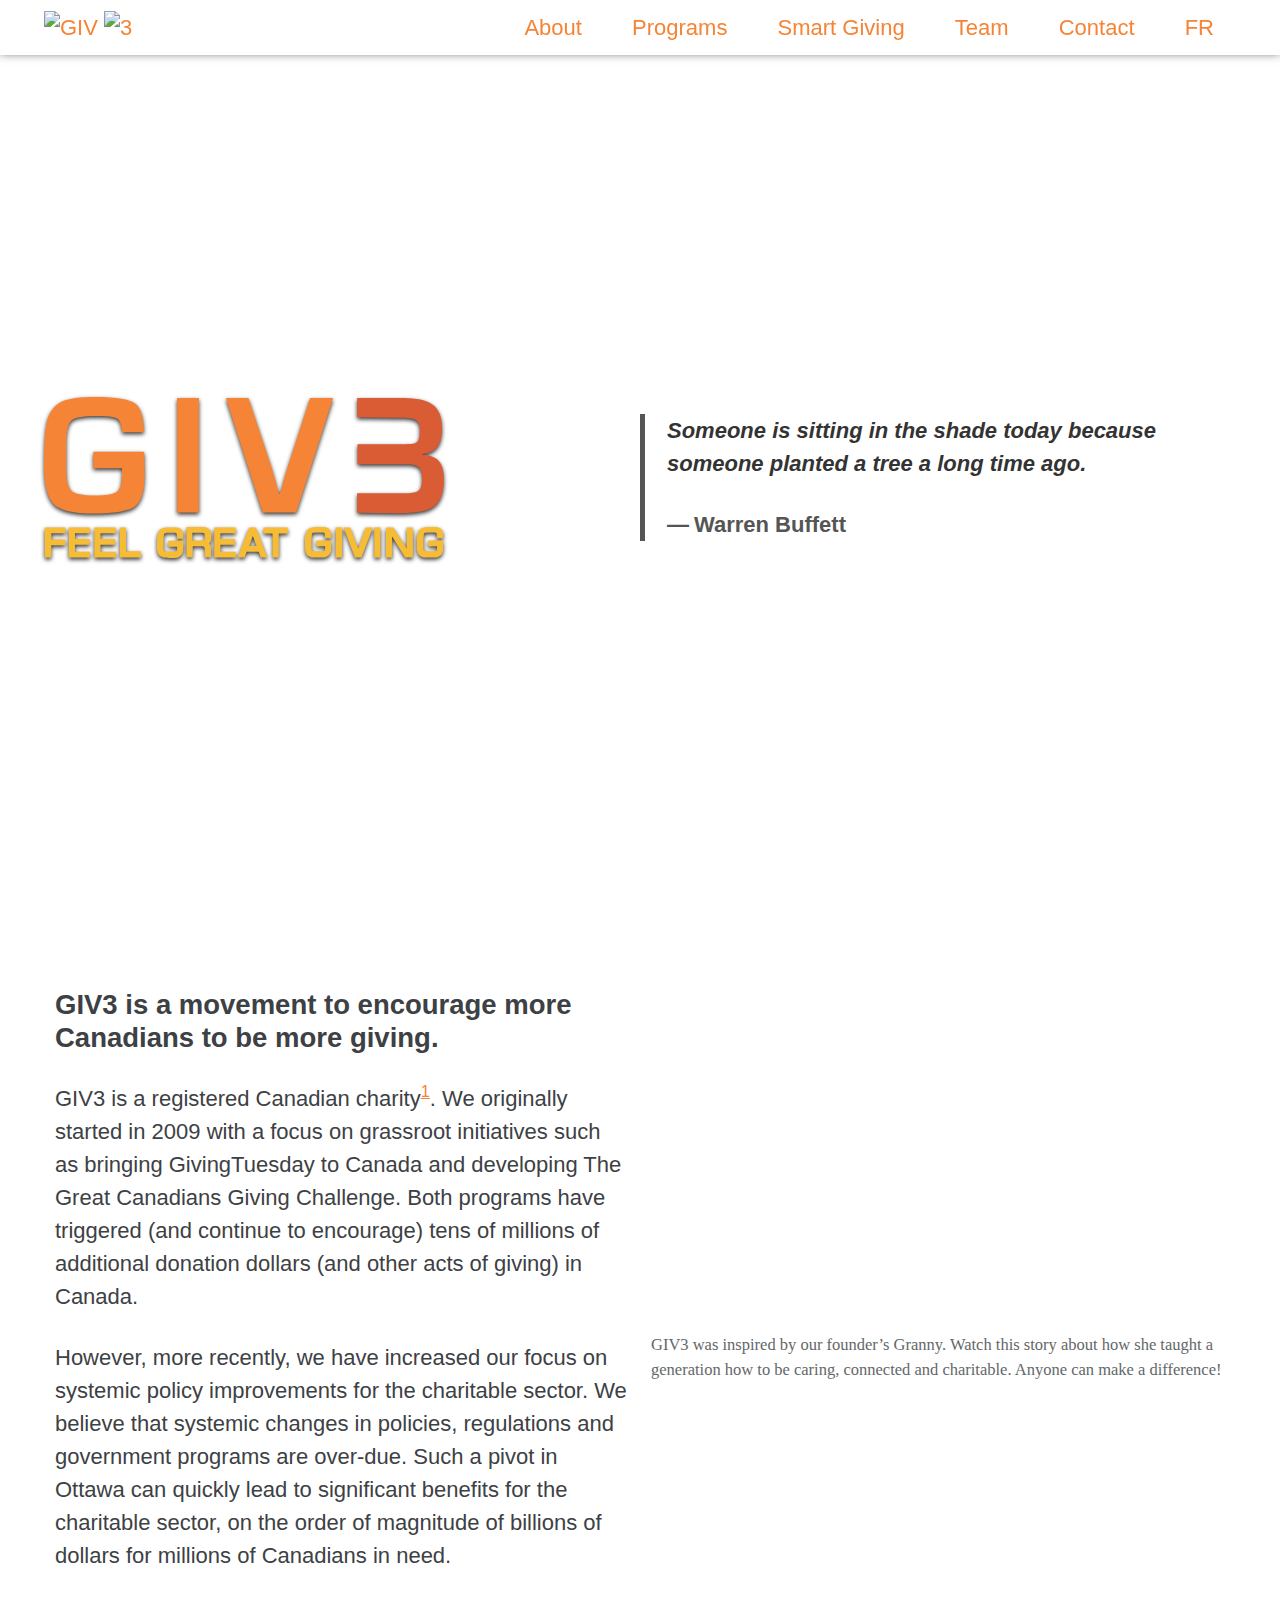
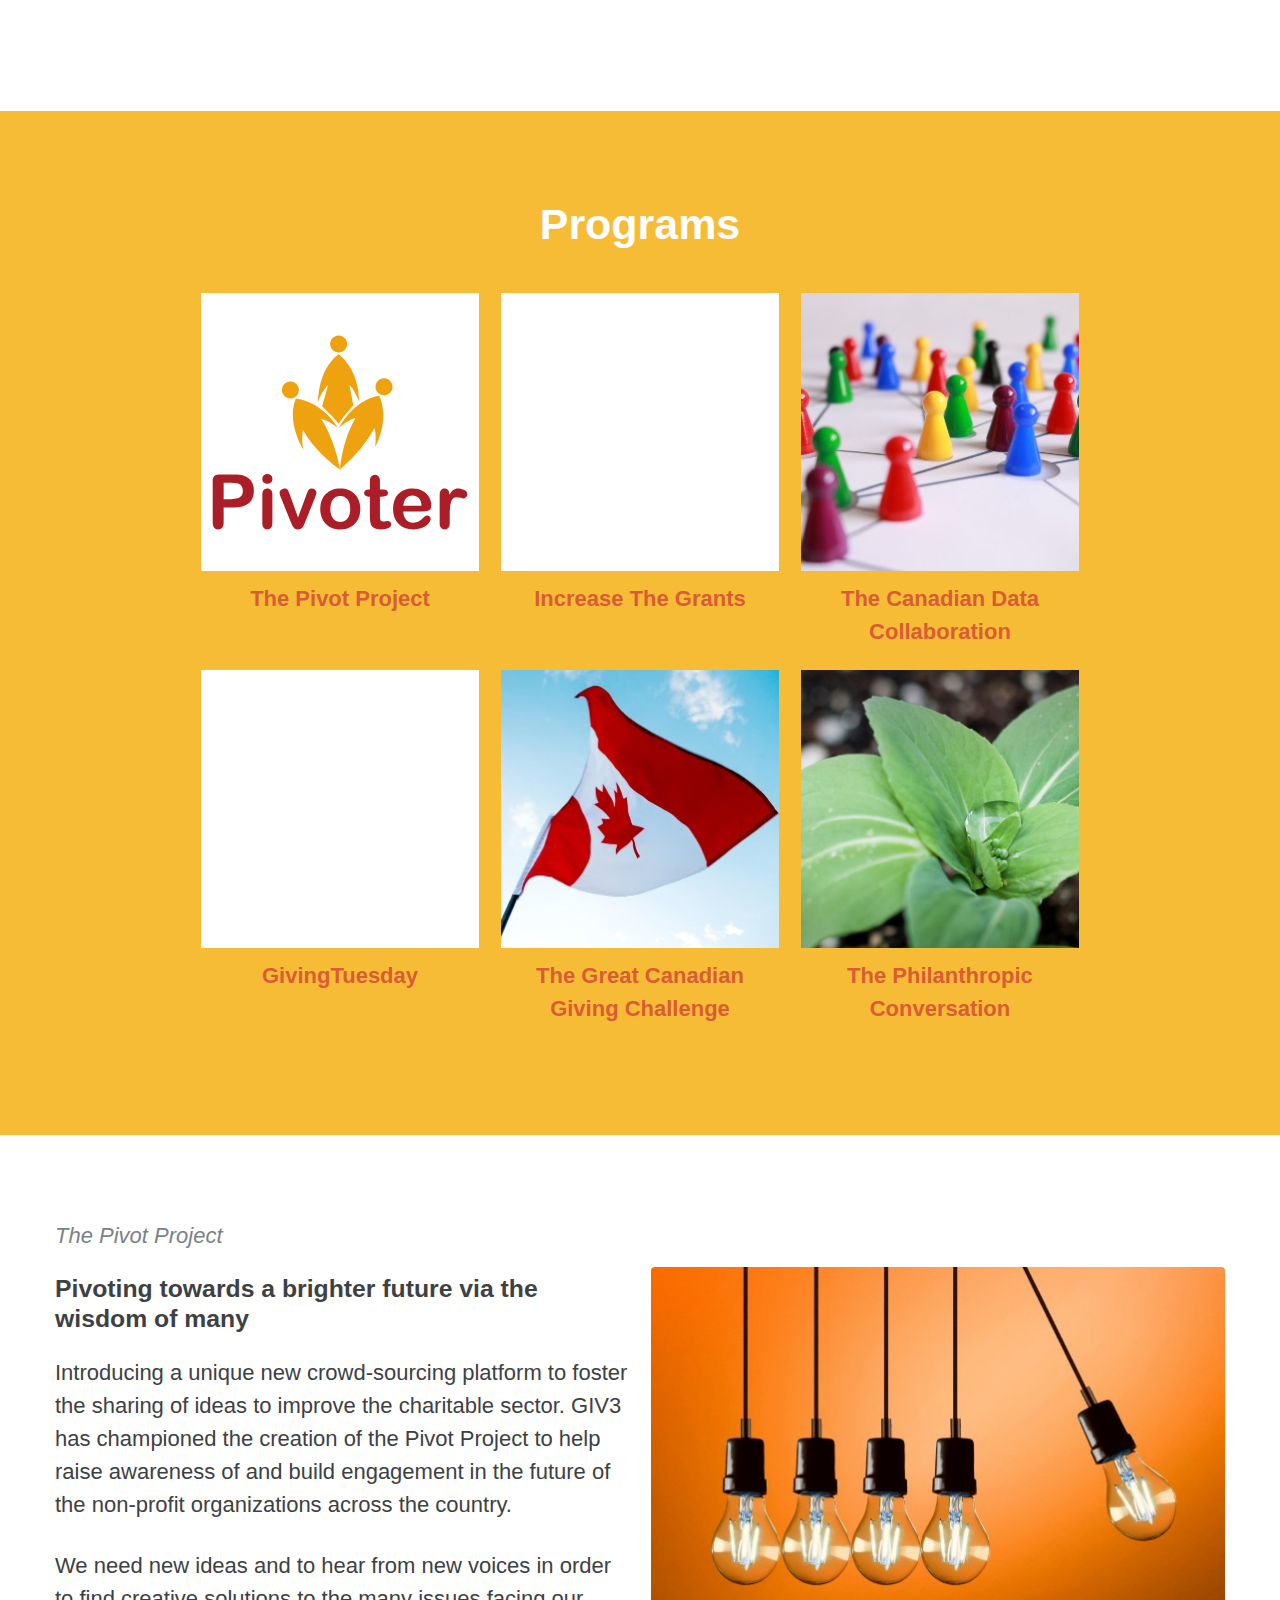
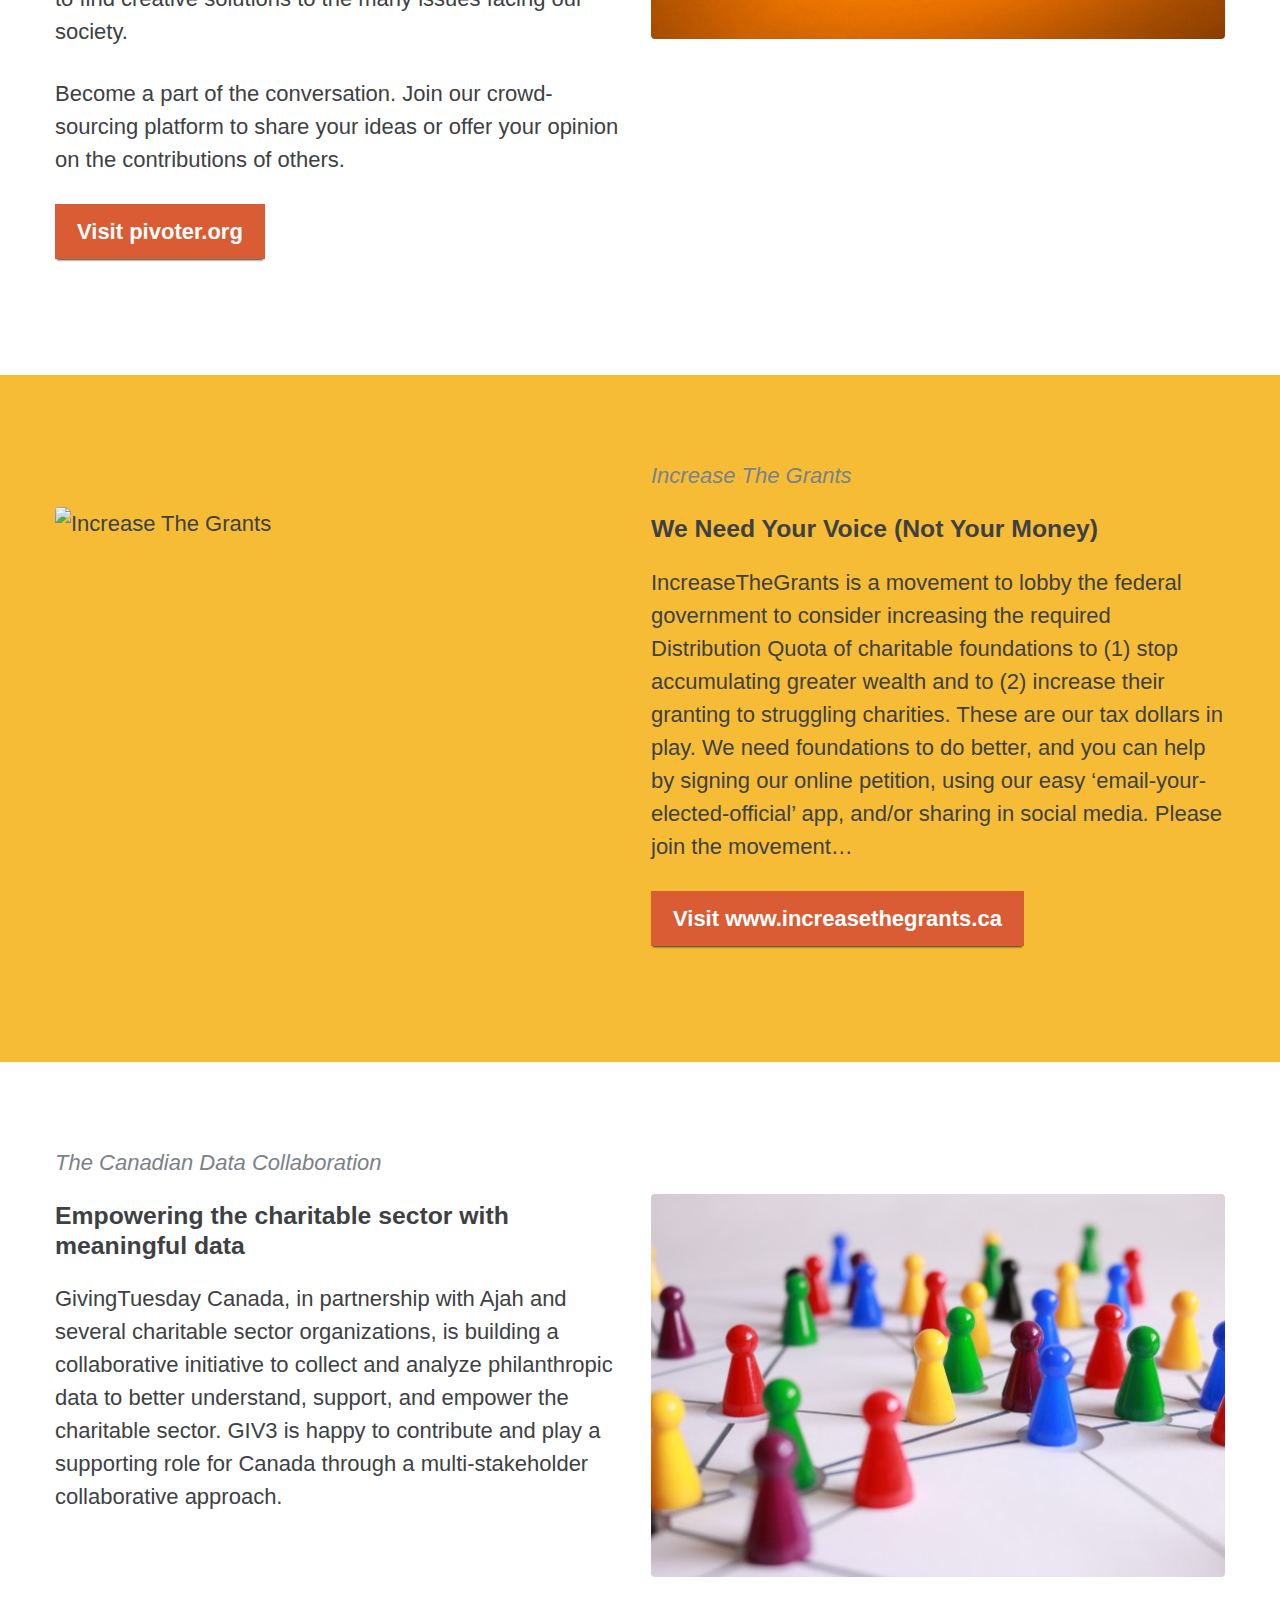
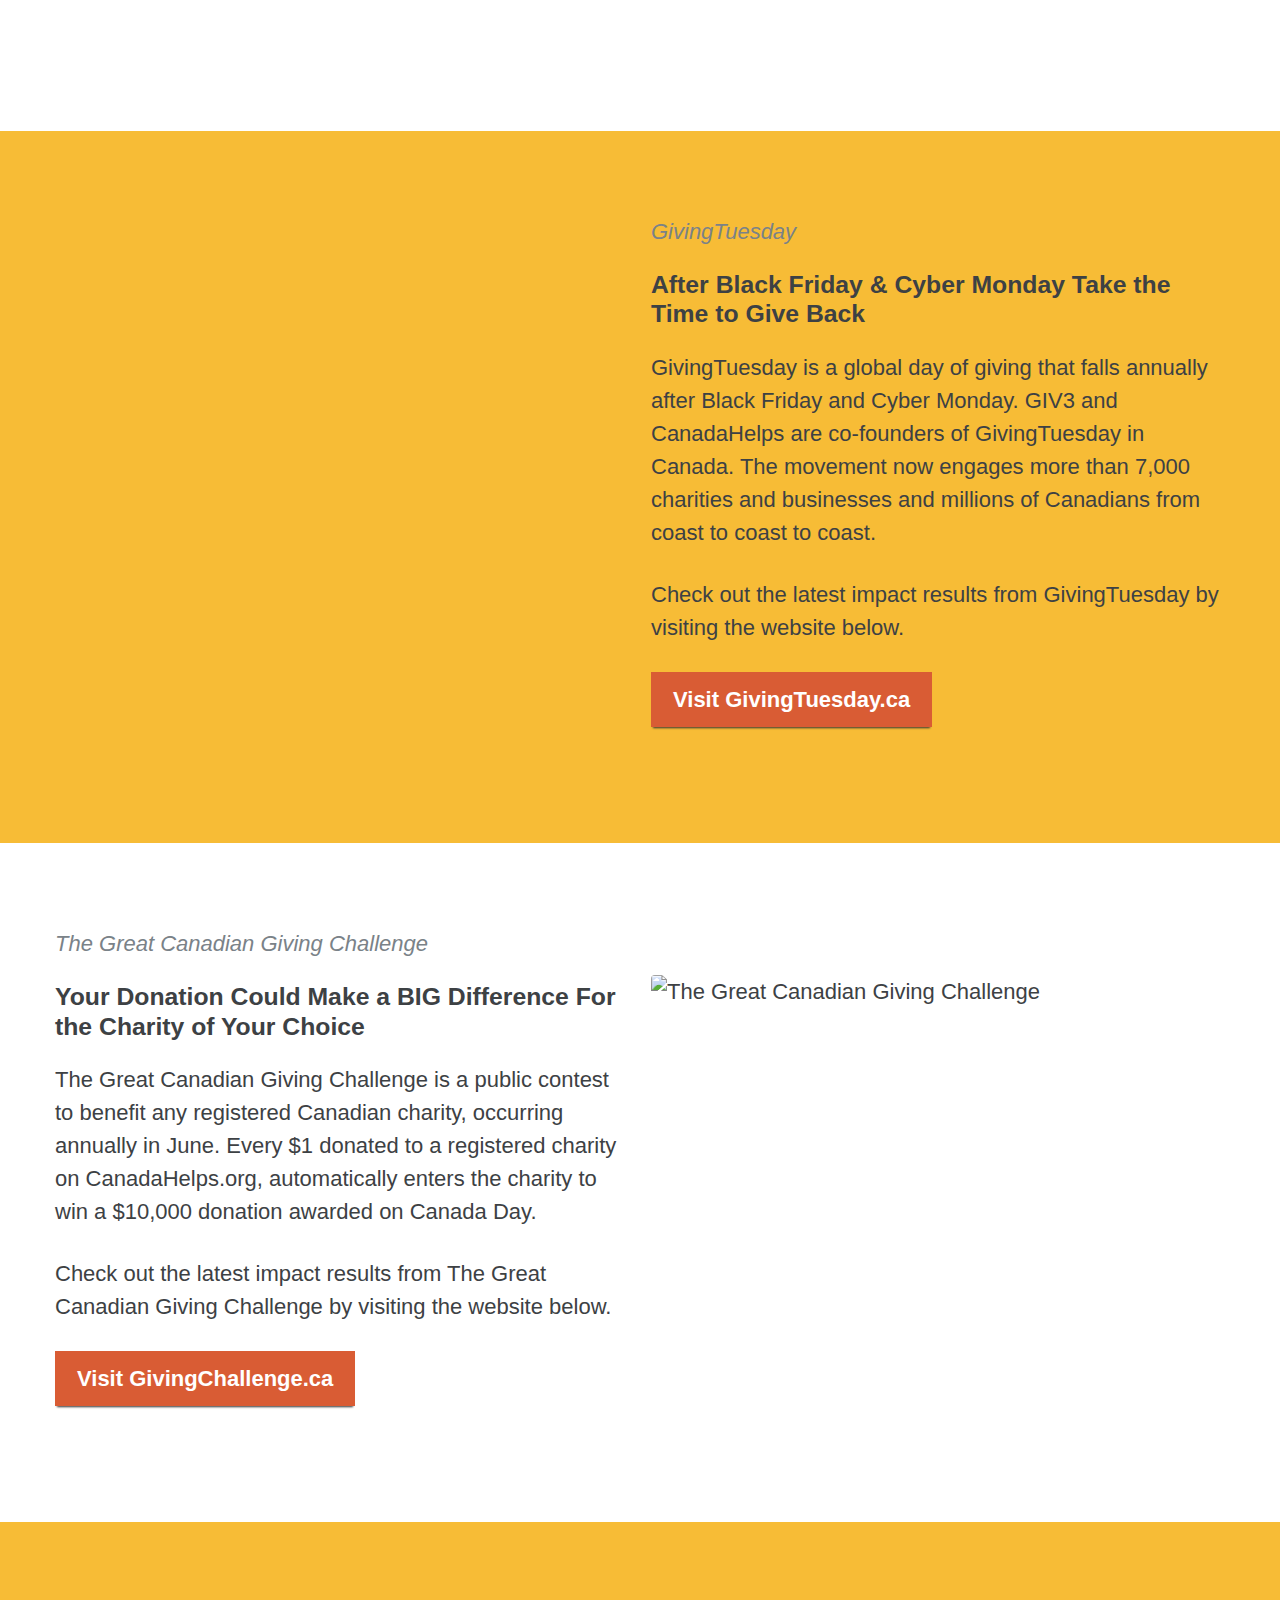
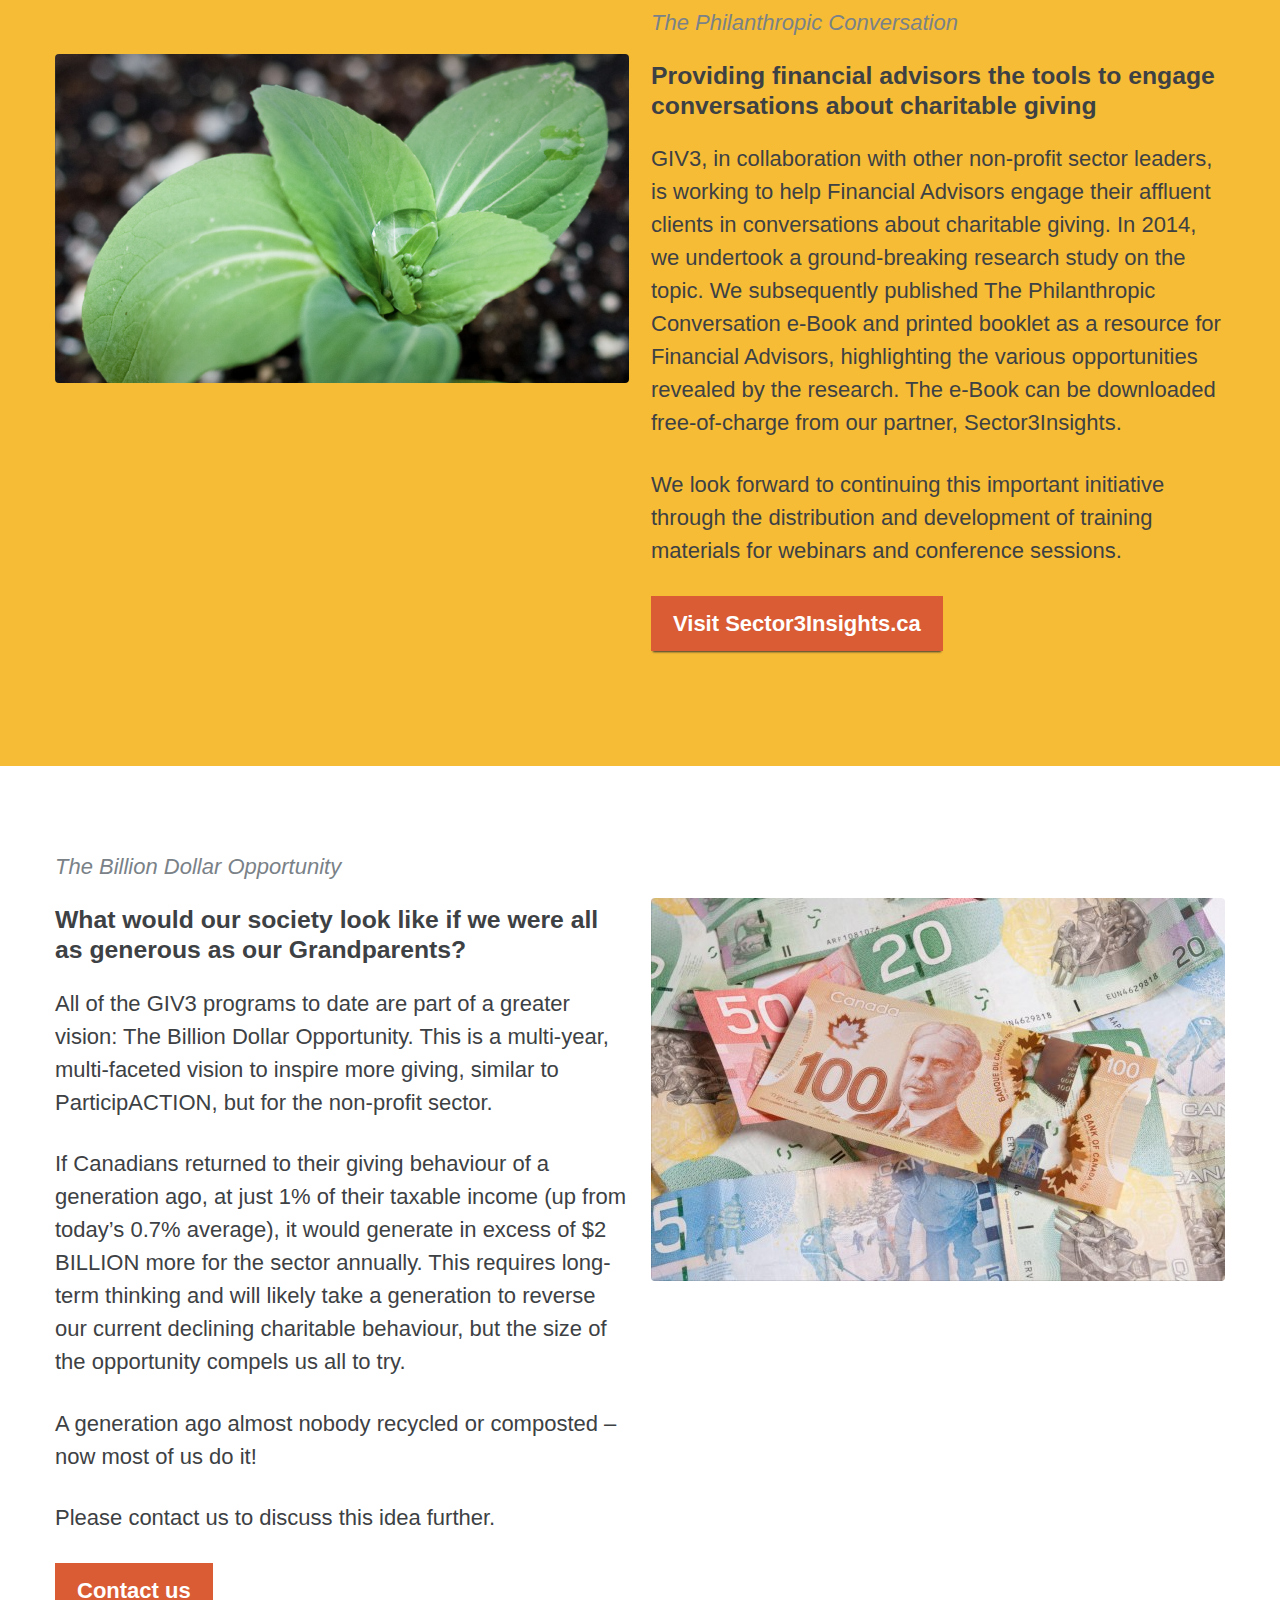
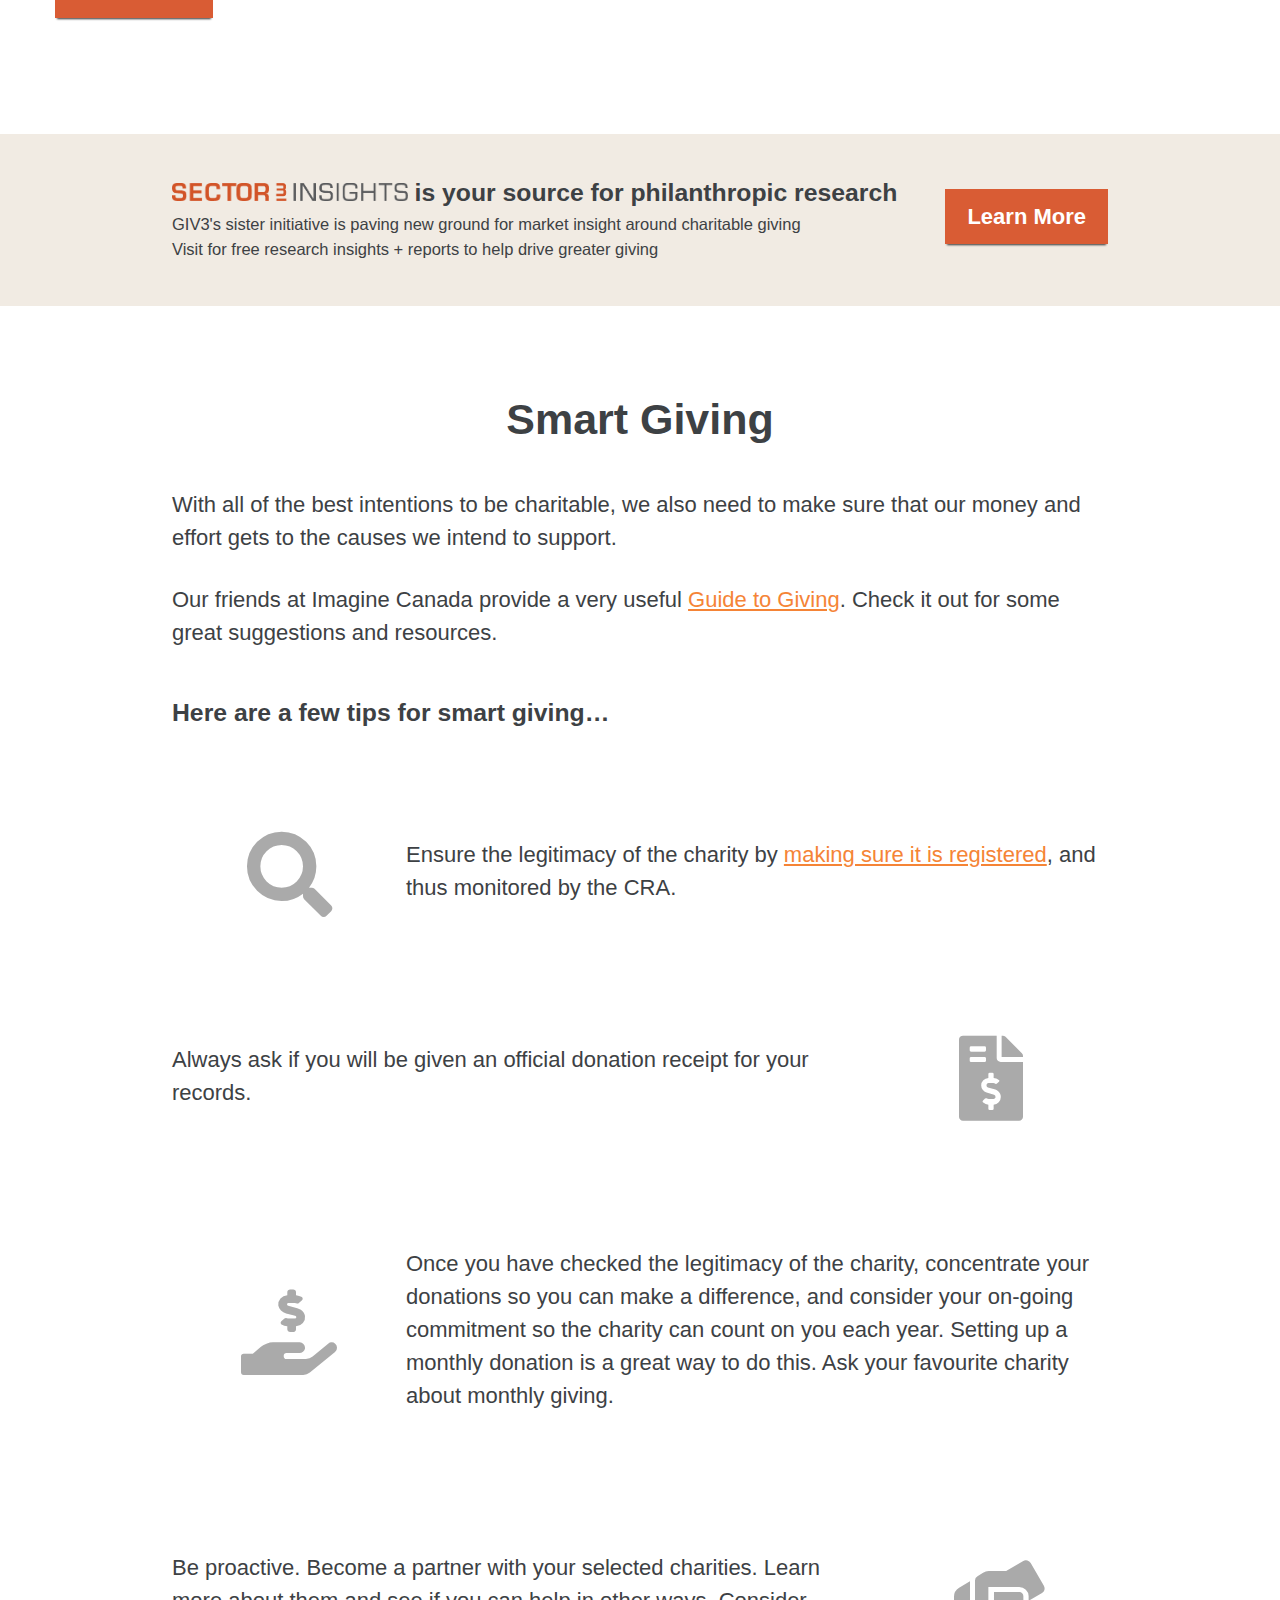
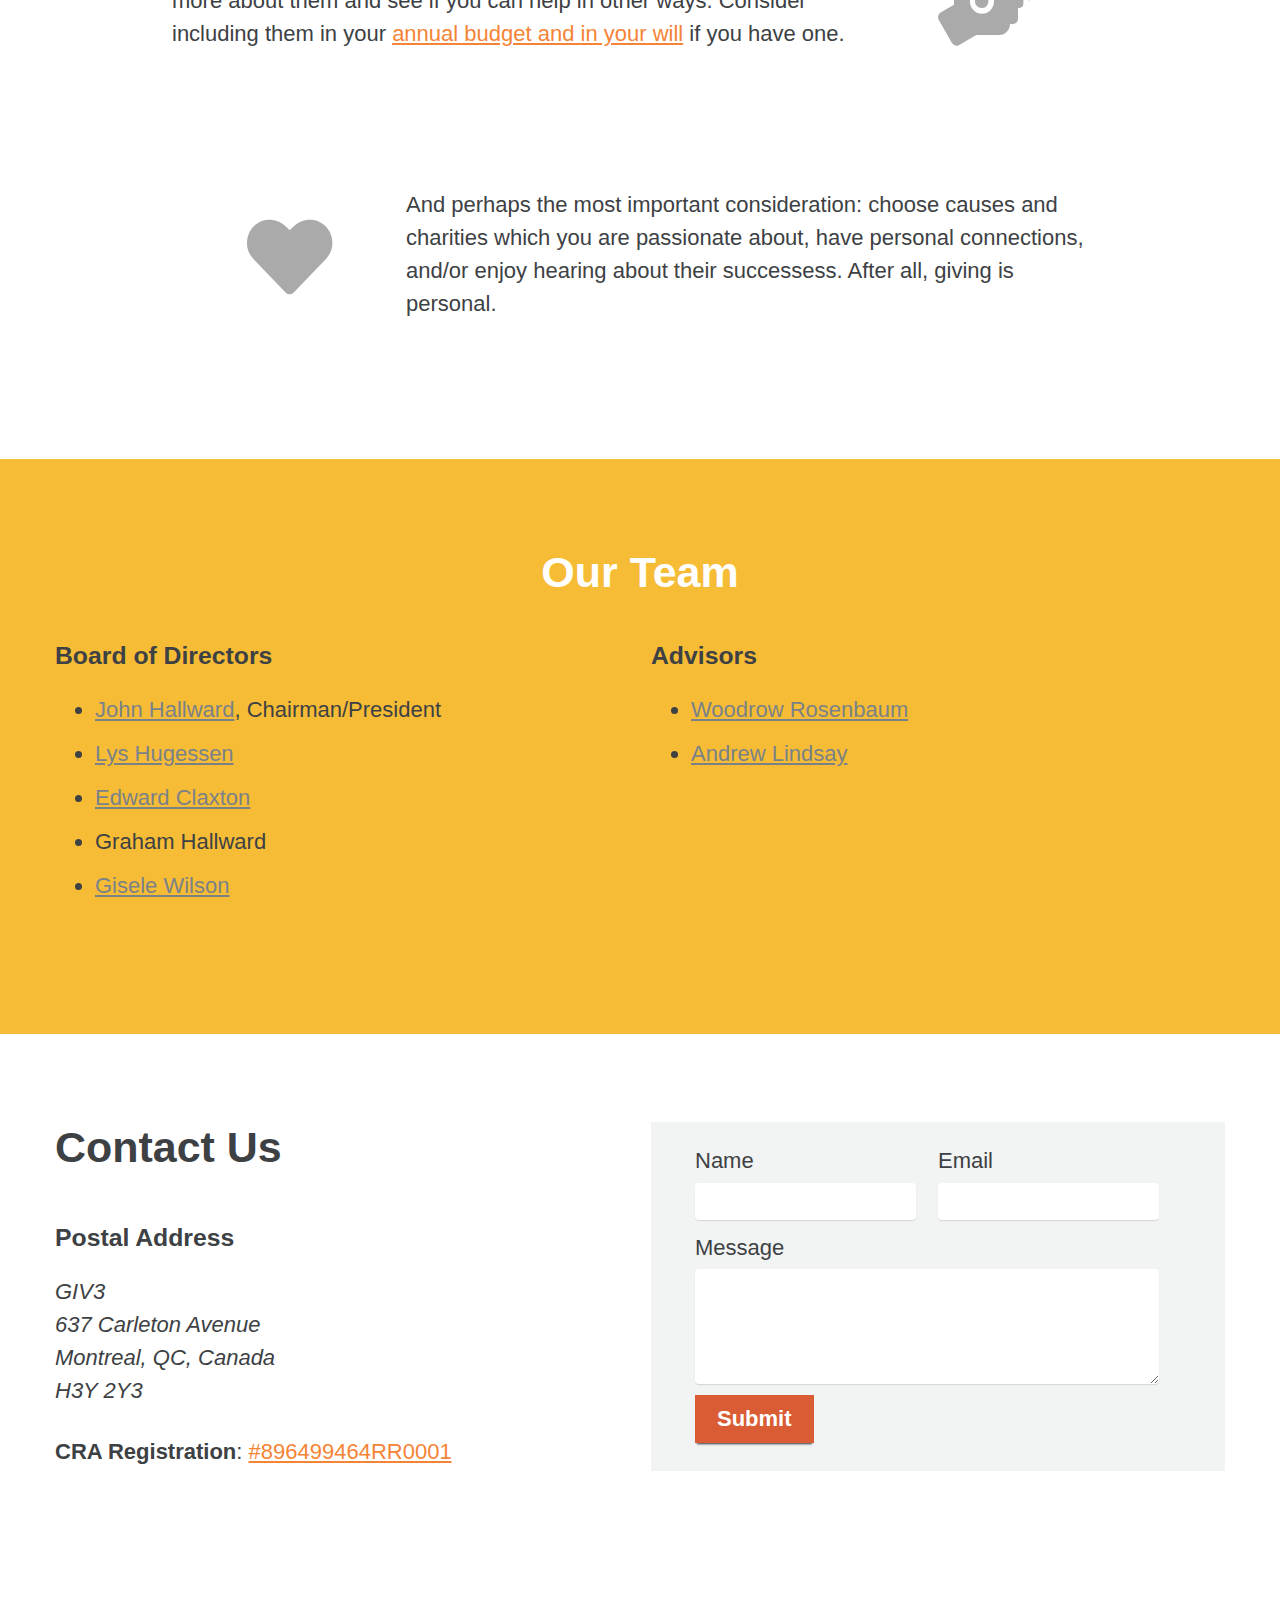
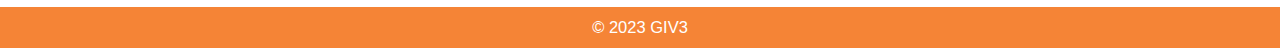
==== commit 209651eb: "2023 tweaks" ====
--- a/index.html
+++ b/index.html
@@ -8,12 +8,12 @@
     <link rel="canonical" href="https://giv3.ca">
 
     <link rel="stylesheet"
-          href="/assets/css/fontawesome-all.min.css?v=1640048071">
+          href="/assets/css/fontawesome-all.min.css?v=1675733816">
     <link rel="stylesheet"
-          href="/assets/css/flexgrid.css?v=1640048071"
+          href="/assets/css/flexgrid.css?v=1675733816"
           type="text/css">
     <link rel="stylesheet"
-          href="/assets/css/main.css?v=1640048071">
+          href="/assets/css/main.css?v=1675733816">
     <link rel="apple-touch-icon" sizes="57x57"
       href="/assets/img/favicon/apple-icon-57x57.png">
 <link rel="apple-touch-icon" sizes="60x60"
@@ -80,9 +80,8 @@
                 <li><a href="#contact">Contact</a></li>
                 <li>
                     
-                        
-                        <a href="https://donn3.ca/fr">FR</a>
-                        
+                    <a href="https://donn3.ca/fr">FR</a>
+                    
                 </li>
             </ul>
         </div>
@@ -317,7 +316,7 @@
 
 <p>Check out the latest impact results from The Great Canadian Giving Challenge by visiting the website below.</p>
 
-                    <a href="https://givingchallenge.ca/"
+                    <a href="https://www.canadahelps.org/en/givingchallenge/"
                        target="_blank"
                        rel="noopener"
                        class="btn btn--primary btn--large">
@@ -455,7 +454,7 @@
                 <h3>Board of Directors</h3>
                 <ul>
   <li><a href="https://www.linkedin.com/in/john-hallward-00153820/" target="_blank" rel="noopener">John Hallward</a>, Chairman/President</li>
-  <li><a href="https://www.linkedin.com/in/brian-casey-97b66239/" target="_blank" rel="noopener">Brian Casey</a></li>
+  <li><a href="https://www.linkedin.com/in/lys-hugessen-6779351/" target="_blank" rel="noopener">Lys Hugessen</a></li>
   <li><a href="https://www.linkedin.com/in/edward-b-ted-claxton-09258a1/" target="_blank" rel="noopener">Edward Claxton</a></li>
   <li>Graham Hallward</li>
   <li><a href="https://www.linkedin.com/in/gisele-wilson-10316569/" target="_blank" rel="noopener">Gisele Wilson</a></li>
@@ -465,7 +464,6 @@
             <div class="col-md-6">
                 <h3>Advisors</h3>
                 <ul>
-  <li><a href="https://www.linkedin.com/in/lys-hugessen-6779351/" target="_blank" rel="noopener">Lys Hugessen</a>, Past President</li>
   <li><a href="https://www.linkedin.com/in/woodrowrosenbaum/" target="_blank" rel="noopener">Woodrow Rosenbaum</a></li>
   <li><a href="https://www.linkedin.com/in/andrewdlindsay/" target="_blank" rel="noopener">Andrew Lindsay</a></li>
 </ul>
@@ -529,7 +527,7 @@
 <footer id="main-footer">
     <div class="container">
         &copy;
-        <span id="copyright-year">2021</span>
+        <span id="copyright-year">2023</span>
         GIV3
     </div>
 </footer>
@@ -537,6 +535,6 @@
         integrity="sha256-xNzN2a4ltkB44Mc/Jz3pT4iU1cmeR0FkXs4pru/JxaQ="
         crossorigin="anonymous"></script>
 <script src="assets/js/parallax.min.js"></script>
-<script src="assets/js/site.js?v=1640048071"></script>
+<script src="assets/js/site.js?v=1675733816"></script>
 </body>
 </html>